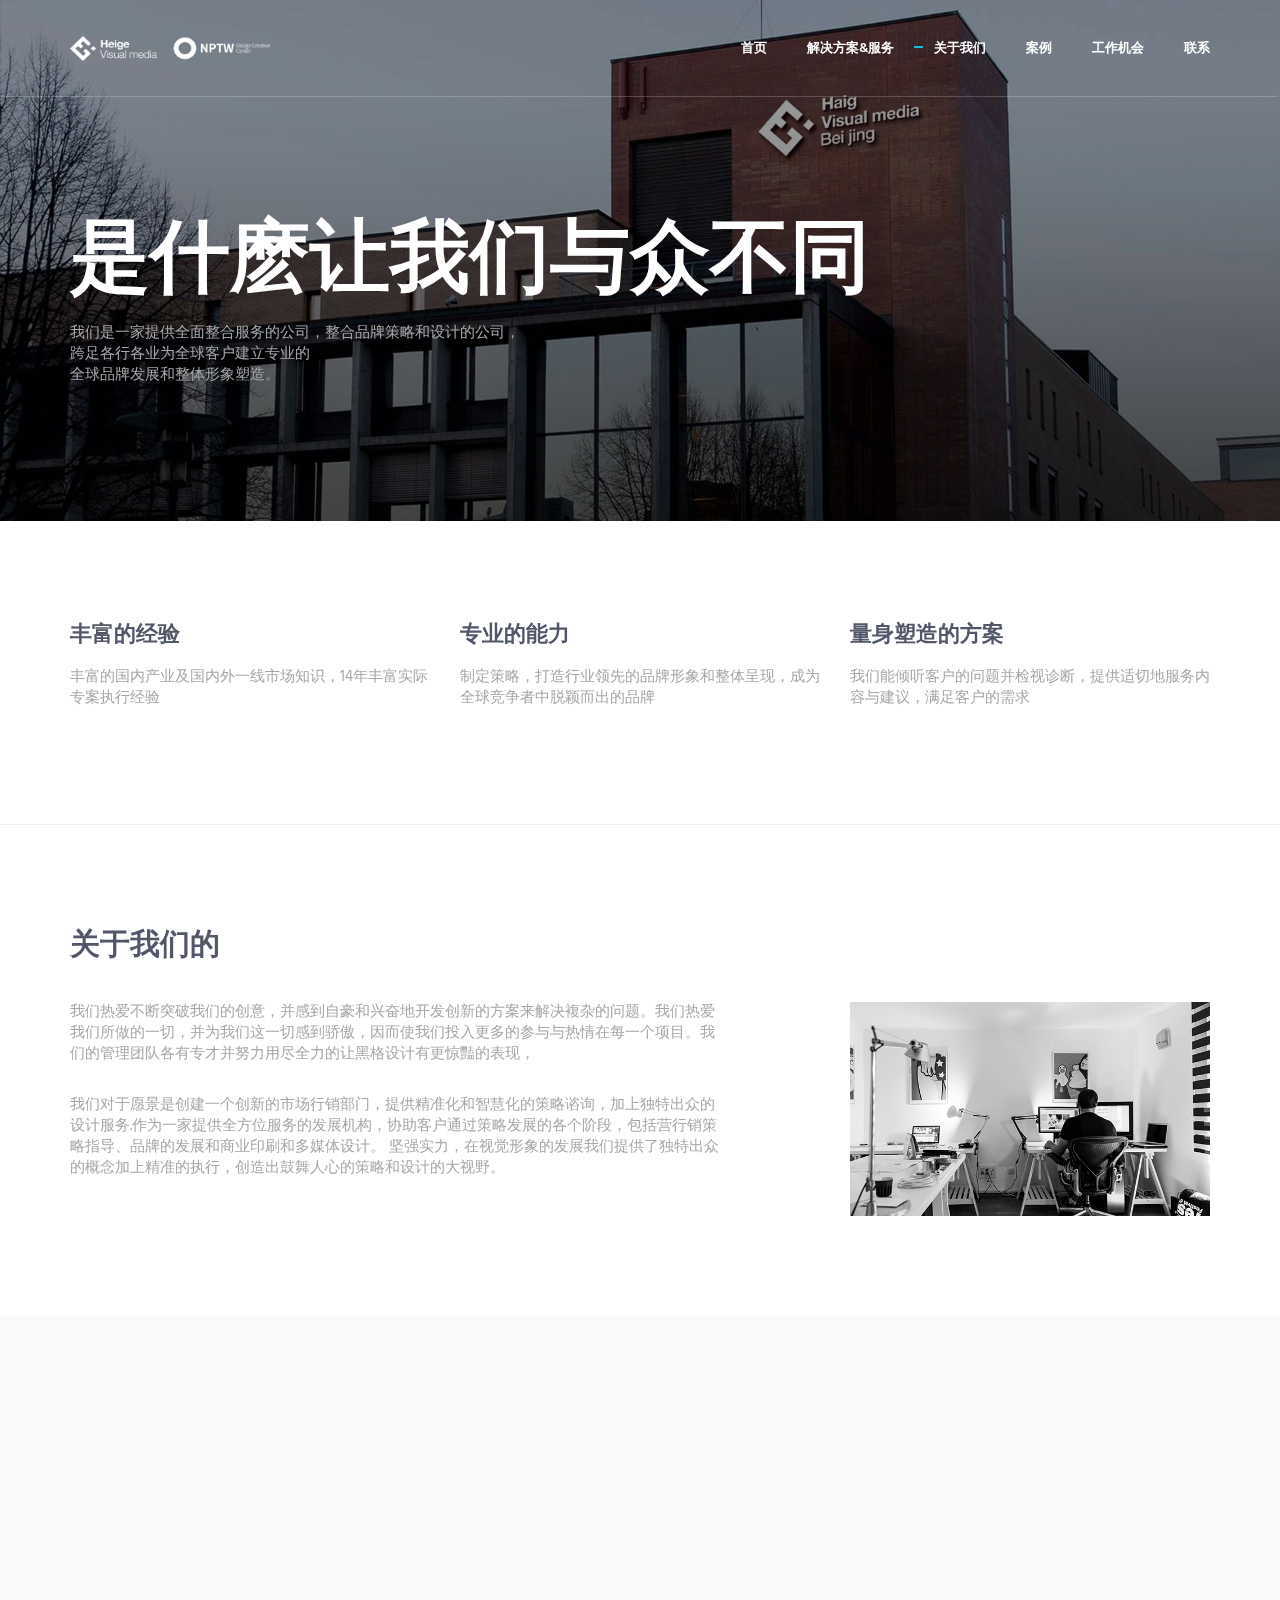
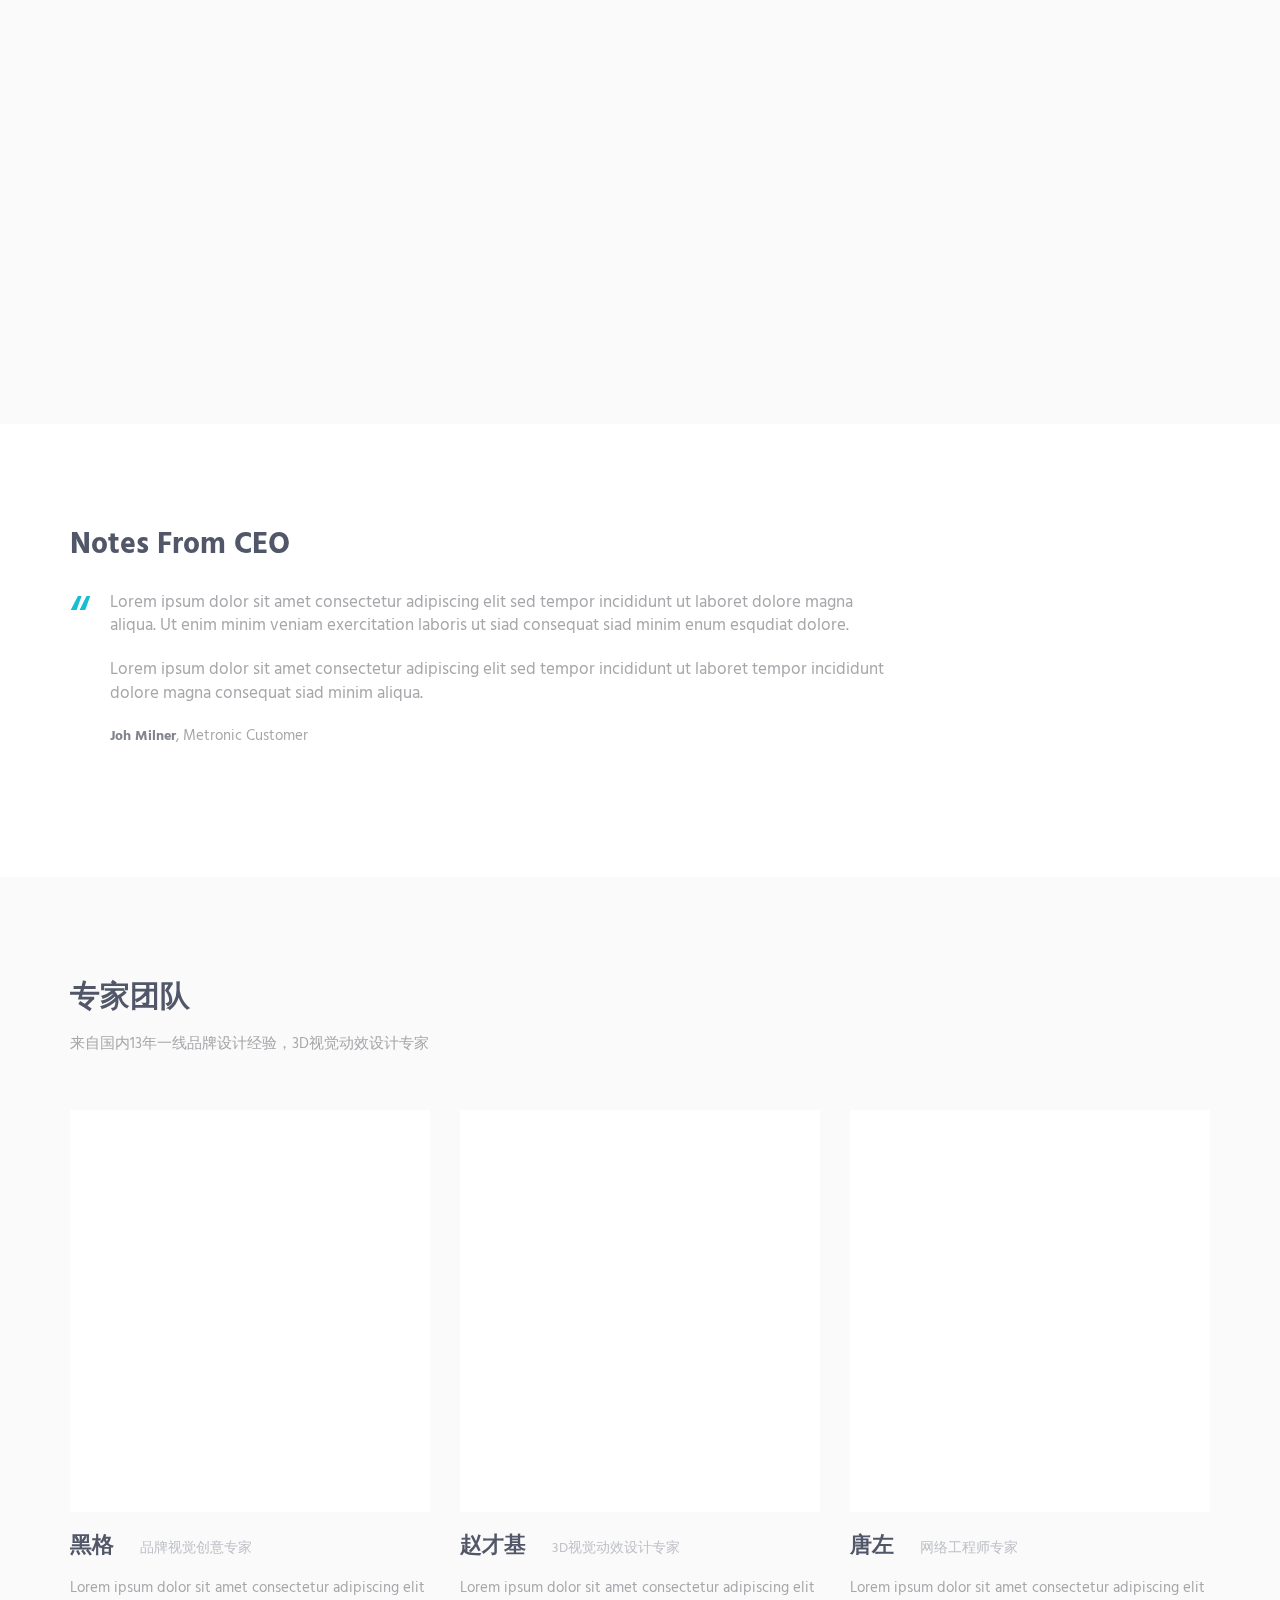
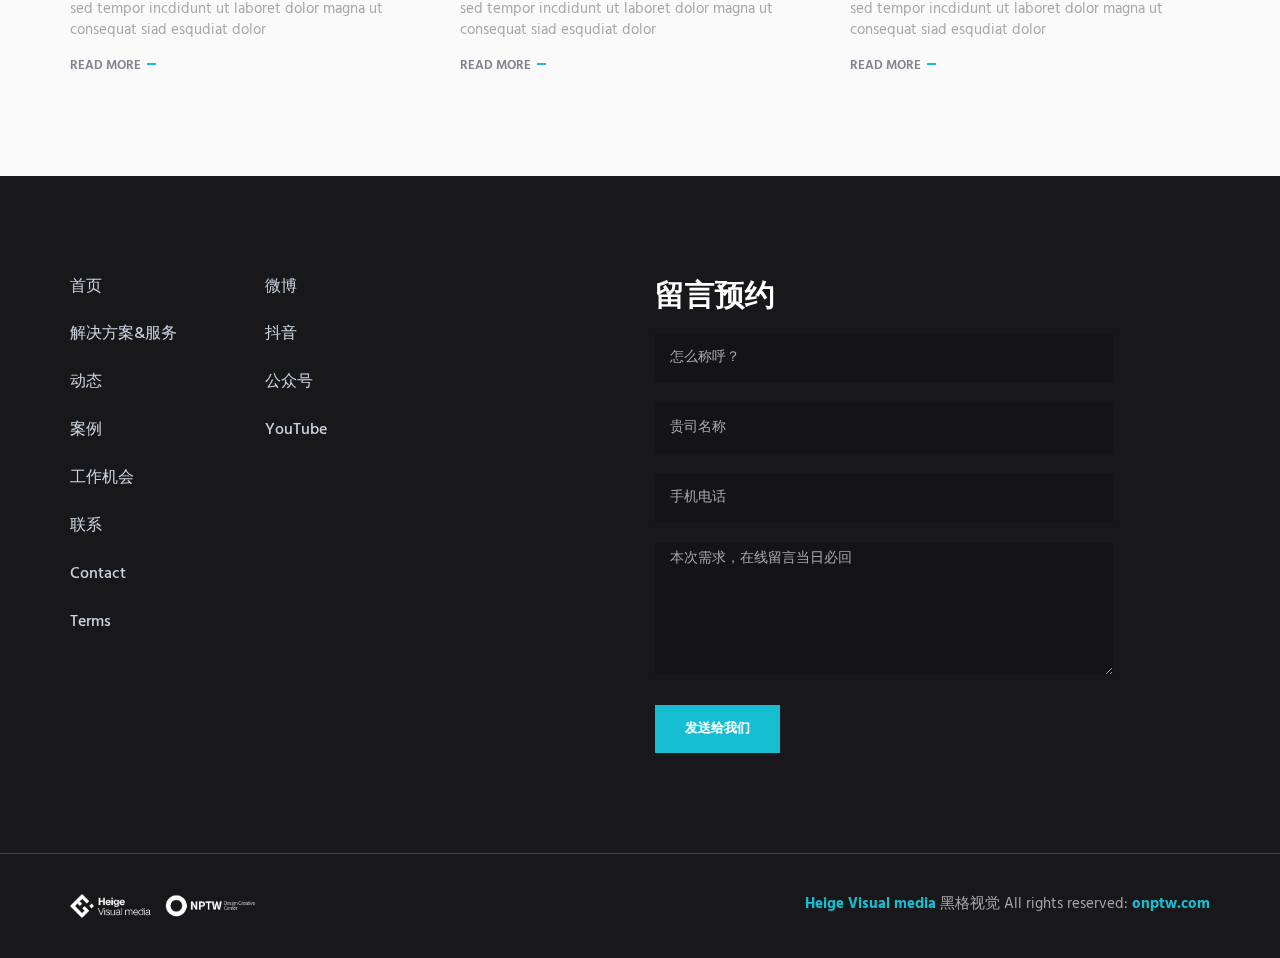
==== about.html @ 11380e12 "修改关于我们 文字 照片信息" ====
<!DOCTYPE html>
<!-- ==============================
    Project:        Metronic "Asentus" Frontend Freebie - Responsive HTML Template Based On Twitter Bootstrap 3.3.4
    Version:        1.0
    Author:         KeenThemes
    Primary use:    Corporate, Business Themes.
    Email:          support@keenthemes.com
    Follow:         http://www.twitter.com/keenthemes
    Like:           http://www.facebook.com/keenthemes
    Website:        http://www.keenthemes.com
    Premium:        Premium Metronic Admin Theme: http://themeforest.net/item/metronic-responsive-admin-dashboard-template/4021469?ref=keenthemes
================================== -->
<html lang="en" class="no-js">
    <!-- BEGIN HEAD -->
    <head>
        <meta charset="utf-8"/>
        <title>Heige 黑格品牌设计公司-专注品牌咨询-vi设计-电商设计-电商品牌设计-包装设计的品牌策划公司</title>
        <meta name="keywords" content="品牌设计,品牌战略咨询,品牌策划,营销策划,vi设计,设计公司,包装设计,ip吉祥物设计, logo设计,电商设计,空间设计">
        <meta name="description" content="长沙黑格品牌设计公司由业内知名总监合力智建,15年专注品牌策划、品牌设计、vi设计、logo设计、包装设计及品牌空间设计等品牌战略咨询的全案策划公司">
        <meta name="location" content="province=湖南;city=长沙">
        <meta name="location" content="province=北京;city=北京">
        <meta name="location" content="province=广州;city=广州">
        <meta http-equiv="X-UA-Compatible" content="IE=edge">
        <meta content="width=device-width, initial-scale=1" name="viewport"/>
        <meta content="" name="description"/>
        <meta content="" name="author"/>

        <!-- GLOBAL MANDATORY STYLES -->
        <link href="http://fonts.googleapis.com/css?family=Hind:300,400,500,600,700" rel="stylesheet" type="text/css">
        <link href="vendor/simple-line-icons/simple-line-icons.min.css" rel="stylesheet" type="text/css"/>
        <link href="vendor/bootstrap/css/bootstrap.min.css" rel="stylesheet" type="text/css"/>

        <!-- PAGE LEVEL PLUGIN STYLES -->
        <link href="css/animate.css" rel="stylesheet">
        <link href="vendor/swiper/css/swiper.min.css" rel="stylesheet" type="text/css"/>

        <!-- THEME STYLES -->
        <link href="css/layout.min.css" rel="stylesheet" type="text/css"/>

        <!-- Favicon -->
        <link rel="shortcut icon" href="favicon.ico"/>
    </head>
    <!-- END HEAD -->

    <!-- BODY -->
    <body>

        <!--========== HEADER ==========-->
        <header class="header navbar-fixed-top">
            <!-- Navbar -->
            <nav class="navbar" role="navigation">
                <div class="container">
                    <!-- Brand and toggle get grouped for better mobile display -->
                    <div class="menu-container">
                        <button type="button" class="navbar-toggle" data-toggle="collapse" data-target=".nav-collapse">
                            <span class="sr-only">Toggle navigation</span>
                            <span class="toggle-icon"></span>
                        </button>

                        <!-- Logo -->
                        <div class="logo">
                            <a class="logo-wrap" href="index.html">
                                <img class="logo-img logo-img-main" src="img/logo.png" alt="Asentus Logo">
                                <img class="logo-img logo-img-active" src="img/logo-dark.png" alt="Asentus Logo">
                            </a>
                        </div>
                        <!-- End Logo -->
                    </div>

                    <!-- Collect the nav links, forms, and other content for toggling -->
                    <div class="collapse navbar-collapse nav-collapse">
                        <div class="menu-container">
                            <ul class="navbar-nav navbar-nav-right">
                                <li class="nav-item"><a class="nav-item-child nav-item-hover" href="index.html">首页</a></li>
                                <li class="nav-item"><a class="nav-item-child nav-item-hover" href="pricing.html">解决方案&服务</a></li>
                                <li class="nav-item"><a class="nav-item-child nav-item-hover active" href="about.html">关于我们</a></li>
                                <li class="nav-item"><a class="nav-item-child nav-item-hover" href="products.html">案例</a></li>
                                <li class="nav-item"><a class="nav-item-child nav-item-hover" href="faq.html">工作机会</a></li>
                                <li class="nav-item"><a class="nav-item-child nav-item-hover" href="contact.html">联系</a></li>
                            </ul>
                        </div>
                    </div>
                    <!-- End Navbar Collapse -->
                </div>
            </nav>
            <!-- Navbar -->
        </header>
        <!--========== END HEADER ==========-->

        <!--========== PARALLAX ==========-->
        <div class="parallax-window" data-parallax="scroll" data-image-src="img/1920x1080/01.jpg">
            <div class="parallax-content container">
                <h1 class="carousel-title">是什麽让我们与众不同</h1>
                <p>我们是一家提供全面整合服务的公司，整合品牌策略和设计的公司，
                    <br/> 跨足各行各业为全球客户建立专业的
                    <br/>全球品牌发展和整体形象塑造。</p>
            </div>
        </div>
        <!--========== PARALLAX ==========-->

        <!--========== PAGE LAYOUT ==========-->
        <!-- Features -->
        <div class="section-seperator">
            <div class="content-lg container">
                <div class="row">
                    <div class="col-sm-4 sm-margin-b-50">
                        <div class="wow fadeInLeft" data-wow-duration=".3" data-wow-delay=".3s">
                            <h3>丰富的经验</h3>
                            <p>丰富的国内产业及国内外一线市场知识，14年丰富实际专案执行经验</p>

                        </div>
                    </div>
                    <div class="col-sm-4 sm-margin-b-50">
                        <div class="wow fadeInLeft" data-wow-duration=".3" data-wow-delay=".2s">
                            <h3>专业的能力</h3>
                            <p>制定策略，打造行业领先的品牌形象和整体呈现，成为全球竞争者中脱颖而出的品牌</p>

                        </div>
                    </div>
                    <div class="col-sm-4">
                        <div class="wow fadeInLeft" data-wow-duration=".3" data-wow-delay=".1s">
                            <h3>量身塑造的方案</h3>
                            <p>我们能倾听客户的问题并检视诊断，提供适切地服务内容与建议，满足客户的需求</p>

                        </div>
                    </div>
                </div>
                <!--// end row -->
            </div>
        </div>
        <!-- End Features -->

        <!-- About -->
        <div class="content-lg container">
            <div class="row margin-b-20">
                <div class="col-sm-6">
                    <h2>关于我们的</h2>
                </div>
            </div>
            <!--// end row -->

            <div class="row">
                <div class="col-sm-7 sm-margin-b-50">
                    <div class="margin-b-30">
                        <p>我们热爱不断突破我们的创意，并感到自豪和兴奋地开发创新的方案来解决複杂的问题。我们热爱我们所做的一切，并为我们这一切感到骄傲，因而使我们投入更多的参与与热情在每一个项目。我们的管理团队各有专才并努力用尽全力的让黑格设计有更惊豔的表现，    </p>
                    </div>
                    <p>我们对于愿景是创建一个创新的市场行销部门，提供精准化和智慧化的策略谘询，加上独特出众的设计服务.作为一家提供全方位服务的发展机构，协助客户通过策略发展的各个阶段，包括营行销策略指导、品牌的发展和商业印刷和多媒体设计。 坚强实力，在视觉形象的发展我们提供了独特出众的概念加上精准的执行，创造出鼓舞人心的策略和设计的大视野。</p>
                </div>
                <div class="col-sm-4 col-sm-offset-1">
                    <img class="img-responsive" src="img/640x380/01.jpg" alt="Our Office">
                </div>
            </div>
            <!--// end row -->
        </div>
        <!-- End About -->

        <!-- Service -->
        <div class="bg-color-sky-light" data-auto-height="true">
            <div class="content-lg container">
                <div class="row row-space-1 margin-b-2">
                    <div class="col-sm-4 sm-margin-b-2">
                        <div class="wow fadeInLeft" data-wow-duration=".3" data-wow-delay=".3s">
                            <div class="service" data-height="height">
                                <div class="service-element">
                                    <i class="service-icon icon-chemistry"></i>
                                </div>
                                <div class="service-info">
                                    <h3>品牌标识设计</h3>
                                    <p class="margin-b-5">常年服务国内一线互联网品牌，一线品牌帮验证价值</p>
                                </div>
                                <a href="#" class="content-wrapper-link"></a>
                            </div>
                        </div>
                    </div>
                    <div class="col-sm-4 sm-margin-b-2">
                        <div class="wow fadeInLeft" data-wow-duration=".3" data-wow-delay=".2s">
                            <div class="service" data-height="height">
                                <div class="service-element">
                                    <i class="service-icon icon-screen-tablet"></i>
                                </div>
                                <div class="service-info">
                                    <h3>品牌新视觉体系塑造</h3>
                                    <p class="margin-b-5">顶层设计思维设计专家，为企业从0到100品牌体系塑造。</p>
                                </div>
                                <a href="#" class="content-wrapper-link"></a>
                            </div>
                        </div>
                    </div>
                    <div class="col-sm-4">
                        <div class="wow fadeInLeft" data-wow-duration=".3" data-wow-delay=".1s">
                            <div class="service" data-height="height">
                                <div class="service-element">
                                    <i class="service-icon icon-badge"></i>
                                </div>
                                <div class="service-info">
                                    <h3>品牌视觉包装塑造</h3>
                                    <p class="margin-b-5">包装重新定位，差异化提升产品竞争力</p>
                                </div>
                                <a href="#" class="content-wrapper-link"></a>
                            </div>
                        </div>
                    </div>
                </div>
                <!--// end row -->

                <div class="row row-space-1">
                    <div class="col-sm-4 sm-margin-b-2">
                        <div class="wow fadeInLeft" data-wow-duration=".3" data-wow-delay=".4s">
                            <div class="service" data-height="height">
                                <div class="service-element">
                                    <i class="service-icon icon-notebook"></i>
                                </div>
                                <div class="service-info">
                                    <h3>全新媒体动态视觉设计</h3>
                                    <p class="margin-b-5">5G时代来临，新媒体动态品牌视觉设计，专家为你提供解决方案</p>
                                </div>
                                <a href="#" class="content-wrapper-link"></a>
                            </div>
                        </div>
                    </div>
                    <div class="col-sm-4 sm-margin-b-2">
                        <div class="wow fadeInLeft" data-wow-duration=".3" data-wow-delay=".5s">
                            <div class="service" data-height="height">
                                <div class="service-element">
                                    <i class="service-icon icon-speedometer"></i>
                                </div>
                                <div class="service-info">
                                    <h3>新零售视觉策划及设计</h3>
                                    <p class="margin-b-5">全新设计理念，契合产品顶层思维，塑造视觉锤新零售</p>
                                </div>
                                <a href="#" class="content-wrapper-link"></a>
                            </div>
                        </div>
                    </div>
                    <div class="col-sm-4">
                        <div class="wow fadeInLeft" data-wow-duration=".3" data-wow-delay=".6s">
                            <div class="service" data-height="height">
                                <div class="service-element">
                                    <i class="service-icon icon-badge"></i>
                                </div>
                                <div class="service-info">
                                    <h3>3D IP形象设计</h3>
                                    <p class="margin-b-5">提高品牌亲和力，增强品牌视觉锤</p>
                                </div>
                                <a href="#" class="content-wrapper-link"></a>
                            </div>
                        </div>
                    </div>
                </div>
                <!--// end row -->
            </div>
        </div>
        <!-- End Service -->

        <!-- Testimonials -->
        <div class="content-lg container">
            <div class="row">
                <div class="col-sm-9">
                    <h2>Notes From CEO</h2>

                    <!-- Swiper Testimonials -->
                    <div class="swiper-slider swiper-testimonials">
                        <!-- Swiper Wrapper -->
                        <div class="swiper-wrapper">
                            <div class="swiper-slide">
                                <blockquote class="blockquote">
                                    <div class="margin-b-20">
                                        Lorem ipsum dolor sit amet consectetur adipiscing elit sed tempor incididunt ut laboret dolore magna aliqua. Ut enim minim veniam exercitation laboris ut siad consequat siad minim enum esqudiat dolore.
                                    </div>
                                    <div class="margin-b-20">
                                        Lorem ipsum dolor sit amet consectetur adipiscing elit sed tempor incididunt ut laboret tempor incididunt dolore magna consequat siad minim aliqua.
                                    </div>
                                    <p><span class="fweight-700 color-link">Joh Milner</span>, Metronic Customer</p>
                                </blockquote>
                            </div>
                            <div class="swiper-slide">
                                <blockquote class="blockquote">
                                    <div class="margin-b-20">
                                        Duis aute irure dolor in reprehenderit in voluptate velit esse cillum dolore eu fugiat nulla pariatur. Excepteur sint occaecat cupidatat non proident, sunt in culpa qui officia deserunt mollit anim id est laborum.
                                    </div>
                                    <div class="margin-b-20">
                                        Ut enim ad minim veniam, quis nostrud exercitation ullamco laboris nisi ut aliquip ex ea commodo consequat.
                                    </div>
                                    <p><span class="fweight-700 color-link">Alex Clarson</span>, Metronic Customer</p>
                                </blockquote>
                            </div>
                        </div>
                        <!-- End Swiper Wrapper -->

                        <!-- Pagination -->
                        <div class="swiper-testimonials-pagination"></div>
                    </div>
                    <!-- End Swiper Testimonials -->
                </div>
            </div>
            <!--// end row -->
        </div>
        <!-- End Testimonials -->

        <!-- Team -->
       <div class="bg-color-sky-light">
            <div class="content-lg container">
                <div class="row margin-b-40">
                    <div class="col-sm-6">
                        <h2>专家团队</h2>
                        <p>来自国内13年一线品牌设计经验，3D视觉动效设计专家</p>
                    </div>
                </div>
                <!--// end row -->

                <div class="row">
                    <!-- Team -->
                    <div class="col-sm-4 sm-margin-b-50">
                        <div class="bg-color-white margin-b-20">
                            <div class="wow zoomIn" data-wow-duration=".3" data-wow-delay=".1s">
                                <img class="img-responsive" src="img/770x860/01.jpg" alt="Team Image">
                            </div>
                        </div>
                        <h4><a href="#">黑格</a> <span class="text-uppercase margin-l-20">品牌视觉创意专家</span></h4>
                        <p>Lorem ipsum dolor sit amet consectetur adipiscing elit sed tempor incdidunt ut laboret dolor magna ut consequat siad esqudiat dolor</p>
                        <a class="link" href="#">Read More</a>
                    </div>
                    <!-- End Team -->

                    <!-- Team -->
                    <div class="col-sm-4 sm-margin-b-50">
                        <div class="bg-color-white margin-b-20">
                            <div class="wow zoomIn" data-wow-duration=".3" data-wow-delay=".1s">
                                <img class="img-responsive" src="img/770x860/02.jpg" alt="Team Image">
                            </div>
                        </div>
                        <h4><a href="#">赵才基</a> <span class="text-uppercase margin-l-20">3D视觉动效设计专家</span></h4>
                        <p>Lorem ipsum dolor sit amet consectetur adipiscing elit sed tempor incdidunt ut laboret dolor magna ut consequat siad esqudiat dolor</p>
                        <a class="link" href="#">Read More</a>
                    </div>
                    <!-- End Team -->

                    <!-- Team -->
                    <div class="col-sm-4 sm-margin-b-50">
                        <div class="bg-color-white margin-b-20">
                            <div class="wow zoomIn" data-wow-duration=".3" data-wow-delay=".1s">
                                <img class="img-responsive" src="img/770x860/03.jpg" alt="Team Image">
                            </div>
                        </div>
                        <h4><a href="#">唐左</a> <span class="text-uppercase margin-l-20">网络工程师专家</span></h4>
                        <p>Lorem ipsum dolor sit amet consectetur adipiscing elit sed tempor incdidunt ut laboret dolor magna ut consequat siad esqudiat dolor</p>
                        <a class="link" href="#">Read More</a>
                    </div>
                    <!-- End Team -->
                </div>
                <!--// end row -->
            </div>
        </div>
        <!-- End Team -->
        <!--========== END PAGE LAYOUT ==========-->

        <!--========== FOOTER ==========-->
        <footer class="footer">
            <!-- Links -->
            <div class="footer-seperator">
                <div class="content-lg container">
                    <div class="row">
                        <div class="col-sm-2 sm-margin-b-50">
                            <!-- List -->
                            <ul class="list-unstyled footer-list">
                                <li class="footer-list-item"><a class="footer-list-link" href="#">首页</a></li>
                                <li class="footer-list-item"><a class="footer-list-link" href="#">解决方案&服务</a></li>
                                <li class="footer-list-item"><a class="footer-list-link" href="#">动态</a></li>
                                <li class="footer-list-item"><a class="footer-list-link" href="#">案例</a></li>
                                <li class="footer-list-item"><a class="footer-list-link" href="#">工作机会</a></li>
                                <li class="footer-list-item"><a class="footer-list-link" href="#">联系</a></li>
                                <li class="footer-list-item"><a class="footer-list-link" href="#">Contact</a></li>
                                <li class="footer-list-item"><a class="footer-list-link" href="#">Terms</a></li>
                            </ul>
                            <!-- End List -->
                        </div>
                        <div class="col-sm-4 sm-margin-b-30">
                            <!-- List -->
                            <ul class="list-unstyled footer-list">
                                <li class="footer-list-item"><a class="footer-list-link" href="#">微博</a></li>
                                <li class="footer-list-item"><a class="footer-list-link" href="#">抖音</a></li>
                                <li class="footer-list-item"><a class="footer-list-link" href="#">公众号</a></li>
                                <li class="footer-list-item"><a class="footer-list-link" href="#">YouTube</a></li>
                            </ul>
                            <!-- End List -->
                        </div>
                        <div class="col-sm-5 sm-margin-b-30">
                            <h2 class="color-white">留言预约</h2>
                            <input type="text" class="form-control footer-input margin-b-20" placeholder="怎么称呼？" required>
                            <input type="email" class="form-control footer-input margin-b-20" placeholder="贵司名称" required>
                            <input type="text" class="form-control footer-input margin-b-20" placeholder="手机电话" required>
                            <textarea class="form-control footer-input margin-b-30" rows="6" placeholder="本次需求，在线留言当日必回" required></textarea>
                            <button type="submit" class="btn-theme btn-theme-sm btn-base-bg text-uppercase">发送给我们</button>
                        </div>
                    </div>
                    <!--// end row -->
                </div>
            </div>
            <!-- End Links -->

            <!-- Copyright -->
            <div class="content container">
                <div class="row">
                    <div class="col-xs-6">
                        <img class="footer-logo" src="img/logo.png" alt="Asentus Logo">
                    </div>
                    <div class="col-xs-6 text-right">
                        <p class="margin-b-0"><a class="color-base fweight-700" href="http://www.onptw.com">Heige Visual media</a> 黑格视觉 All rights reserved: <a class="color-base fweight-700" href="http://www.onptw.com/"><onptw></onptw>onptw.com</a></p>
                    </div>
                </div>
                <!--// end row -->
            </div>
            <!-- End Copyright -->
        </footer>
        <!--========== END FOOTER ==========-->

        <!-- Back To Top -->
        <a href="javascript:void(0);" class="js-back-to-top back-to-top">Top</a>

        <!-- JAVASCRIPTS(Load javascripts at bottom, this will reduce page load time) -->
        <!-- CORE PLUGINS -->
        <script src="vendor/jquery.min.js" type="text/javascript"></script>
        <script src="vendor/jquery-migrate.min.js" type="text/javascript"></script>
        <script src="vendor/bootstrap/js/bootstrap.min.js" type="text/javascript"></script>

        <!-- PAGE LEVEL PLUGINS -->
        <script src="vendor/jquery.easing.js" type="text/javascript"></script>
        <script src="vendor/jquery.back-to-top.js" type="text/javascript"></script>
        <script src="vendor/jquery.smooth-scroll.js" type="text/javascript"></script>
        <script src="vendor/jquery.wow.min.js" type="text/javascript"></script>
        <script src="vendor/jquery.parallax.min.js" type="text/javascript"></script>
        <script src="vendor/swiper/js/swiper.jquery.min.js" type="text/javascript"></script>

        <!-- PAGE LEVEL SCRIPTS -->
        <script src="js/layout.min.js" type="text/javascript"></script>
        <script src="js/components/swiper.min.js" type="text/javascript"></script>
        <script src="js/components/wow.min.js" type="text/javascript"></script>

    </body>
    <!-- END BODY -->

    <!--测试 代码修改后上传服务器-->
    <!--测试 zhuling修改代码上传-->
</html>
---- css/layout.min.css ----
@charset "UTF-8";
.blockquote,
.btn-theme,
p {
  line-height: 1.4;
}
.btn-theme.active.focus,
.btn-theme.active:focus,
.btn-theme.focus,
.btn-theme:active.focus,
.btn-theme:active:focus,
.btn-theme:focus,
:active,
:focus,
a,
a:active,
a:focus,
a:hover {
  outline: 0;
}
.btn-theme:hover,
.service .service-element,
.service .service-info,
.service:hover .service-element,
.service:hover .service-info {
  transition-duration: 0.3s;
  transition-property: all;
  transition-timing-function: cubic-bezier(0.7, 1, 0.7, 1);
}
.blockquote,
.header .nav-item-child,
.link,
a,
body,
em,
h1,
h2,
h3,
h4,
h5,
h6,
li,
li a,
p,
span {
  font-family: Hind, sans-serif;
}
.back-to-top:focus,
.back-to-top:hover,
.btn-theme.focus,
.btn-theme:focus,
.btn-theme:hover,
.content-wrapper-link,
.header .logo-wrap:focus,
.header .logo-wrap:hover,
a:active,
a:focus,
a:hover,
h1 > a:focus,
h2 > a:focus,
h3 > a:focus,
h4 > a:focus,
h5 > a:focus,
h6 > a:focus {
  text-decoration: none;
}
.back-to-top,
.carousel-title,
.header .nav-item-child,
.link {
  text-transform: uppercase;
}
.container-full-width:after,
.masonry-grid:after {
  clear: both;
}
html {
  overflow-x: hidden;
}
body,
html,
html a {
  -webkit-font-smoothing: antialiased;
}
p {
  font-size: 15px;
  font-weight: 400;
  color: #a6a7aa;
  margin-bottom: 15px;
}
em,
li,
li a {
  font-size: 16px;
  font-weight: 500;
  color: #515769;
}
a {
  color: #81848f;
}
a:active,
a:focus,
a:hover {
  color: #999caa;
}
.link {
  position: relative;
  font-size: 13px;
  font-weight: 600;
}
.link:after {
  position: absolute;
  top: 8px;
  right: -15px;
  width: 9px;
  height: 2px;
  background: #17bed2;
  content: " ";
}
span {
  font-size: 14px;
  font-weight: 400;
  color: #bfc1c7;
}
h1,
h2,
h3,
h4,
h5,
h6 {
  font-weight: 700;
  color: #515769;
  line-height: 1.4;
  margin: 0 0 15px;
}
h1 > a,
h2 > a,
h3 > a,
h4 > a,
h5 > a,
h6 > a {
  color: #515769;
}
h1 > a:hover,
h2 > a:hover,
h3 > a:hover,
h4 > a:hover,
h5 > a:hover,
h6 > a:hover {
  color: #999caa;
  text-decoration: none;
}
h1 {
  font-size: 40px;
}
h2 {
  font-size: 30px;
}
h3,
h4 {
  font-size: 22px;
}
::selection {
  color: #fff;
  background: #17bed2;
  text-shadow: none;
}
::-webkit-selection {
  color: #fff;
  background: #17bed2;
  text-shadow: none;
}
::-moz-selection {
  color: #fff;
  background: #17bed2;
  text-shadow: none;
}
.section-seperator {
  border-bottom: 1px solid #edf0f2;
}
.content-wrapper-link {
  position: absolute;
  top: 0;
  left: 0;
  right: 0;
  bottom: 0;
  display: block;
  z-index: 3;
}
.blockquote {
  position: relative;
  font-size: 17px;
  font-weight: 400;
  color: #a6a7aa;
  border-left: none;
  margin-left: 20px;
}
.blockquote:before {
  position: absolute;
  top: 0;
  left: -20px;
  font-size: 60px;
  display: inline-block;
  color: #17bed2;
  content: "“";
}
.btn-theme {
  position: relative;
  display: inline-block;
  text-align: center;
  background-image: none;
  border-style: solid;
  white-space: nowrap;
  vertical-align: middle;
  -ms-touch-action: manipulation;
  touch-action: manipulation;
  cursor: pointer;
  -webkit-user-select: none;
  -moz-user-select: none;
  -ms-user-select: none;
  user-select: none;
}
.btn-theme.active,
.btn-theme:active {
  background-image: none;
  outline: 0;
}
.btn-theme.disabled,
.btn-theme[disabled],
fieldset[disabled] .btn-theme {
  cursor: not-allowed;
  box-shadow: none;
  opacity: 0.65;
  pointer-events: none;
}
.btn-white-brd {
  color: #fff;
  background: 0 0;
  border-color: rgba(255, 255, 255, 0.3);
  border-width: 1px;
}
.btn-white-brd.focus,
.btn-white-brd:focus,
.btn-white-brd:hover {
  color: #515769;
  background: #fff;
  border-color: transparent;
}
.btn-default-bg {
  color: #515769;
  background: #f3f4f5;
  border-color: transparent;
  border-width: 0;
}
.btn-base-bg,
.btn-default-bg.focus,
.btn-default-bg:focus,
.btn-default-bg:hover {
  background: #17bed2;
  color: #fff;
  border-color: transparent;
}
.btn-base-bg {
  border-width: 0;
}
.btn-base-bg.focus,
.btn-base-bg:focus,
.btn-base-bg:hover {
  color: #fff;
  background: #63cbd7;
  border-color: transparent;
}
.footer .footer-seperator,
.header .navbar {
  border-bottom: 1px solid rgba(255, 255, 255, 0.2);
}
.btn-theme-sm {
  font-size: 13px;
  font-weight: 600;
  padding: 15px 30px;
}
.pricing {
  padding: 70px 45px;
  background: #fff;
  margin-top: 50px;
}
@media (max-width: 768px) {
  .pricing {
    margin-top: 0;
  }
}
.pricing.pricing-active {
  padding-top: 110px;
  padding-bottom: 110px;
  margin-top: 10px;
}
@media (max-width: 768px) {
  .pricing.pricing-active {
    margin-top: 0;
  }
}
.pricing .pricing-icon {
  display: block;
  font-size: 30px;
  color: #999caa;
  margin-bottom: 30px;
}
.pricing .pricing-list-item {
  position: relative;
  font-size: 13px;
  color: #81848f;
  padding-left: 20px;
  margin-bottom: 10px;
}
.pricing .pricing-list-item:before {
  position: absolute;
  top: 7px;
  left: 0;
  width: 9px;
  height: 2px;
  background: #17bed2;
  content: " ";
  margin-right: 10px;
}
@media (max-width: 991px) {
  .promo-section .promo-section-col {
    padding-top: 100px;
    padding-bottom: 100px;
  }
}
@media (min-width: 992px) {
  .promo-section {
    position: relative;
    height: 400px;
  }
  .promo-section .promo-section-col {
    width: 45%;
  }
  .promo-section .promo-section-img-left {
    position: absolute;
    top: 0;
    right: 50%;
  }
  .promo-section .promo-section-img-right {
    position: absolute;
    top: 0;
    left: 50%;
  }
  .promo-section .ver-center {
    display: table;
    height: 400px;
  }
  .promo-section .ver-center-aligned {
    display: table-cell;
    vertical-align: middle;
  }
}
.service {
  background: #fff;
  padding: 50px;
}
.service .service-element,
.service .service-info {
  -webkit-transform: translate3d(0, 0, 0);
  -moz-transform: translate3d(0, 0, 0);
  transform: translate3d(0, 0, 0);
}
.service .service-icon {
  display: block;
  font-size: 30px;
  color: #999caa;
  margin-bottom: 30px;
}
.header .logo-img,
.header .logo-img-main,
.header .logo-wrap {
  display: inline-block;
}
.service:hover .service-element {
  opacity: 0;
  -webkit-transform: translate3d(0, -100%, 0);
  -moz-transform: translate3d(0, -100%, 0);
  transform: translate3d(0, -100%, 0);
}
.service:hover .service-info {
  -webkit-transform: translate3d(0, -30%, 0);
  -moz-transform: translate3d(0, -30%, 0);
  transform: translate3d(0, -30%, 0);
}
.work,
.work .work-overlay {
  position: relative;
}
.work .work-content,
.work .work-overlay:before {
  position: absolute;
  transition-property: all;
  transition-timing-function: cubic-bezier(0.7, 1, 0.7, 1);
  transition-duration: 0.3s;
  left: 0;
}
.work .work-overlay:before {
  top: 0;
  width: 100%;
  height: 100%;
  background: 0 0;
  content: " ";
}
.work .work-content {
  bottom: 0;
  opacity: 0;
  padding: 25px;
  -webkit-transform: translate3d(0, 20px, 0);
  -moz-transform: translate3d(0, 20px, 0);
  transform: translate3d(0, 20px, 0);
}
.work:hover .work-overlay:before {
  background: rgba(0, 0, 0, 0.5);
  transition-duration: 0.3s;
  transition-property: all;
  transition-timing-function: cubic-bezier(0.7, 1, 0.7, 1);
}
.work:hover .work-content {
  opacity: 1;
  -webkit-transform: translate3d(0, 0, 0);
  -moz-transform: translate3d(0, 0, 0);
  transform: translate3d(0, 0, 0);
  transition-duration: 0.3s;
  transition-property: all;
  transition-timing-function: cubic-bezier(0.7, 1, 0.7, 1);
}
.footer {
  background: url(../img/1920x1080/03.jpg) center center no-repeat;
  background-size: cover;
}
.footer .footer-list {
  margin-bottom: 0;
}
.footer .footer-list-item {
  color: #cbd3e1;
  margin-bottom: 25px;
}
.footer .footer-list-link {
  color: #cbd3e1;
}
.footer .footer-list-link:hover {
  color: #fff;
}
.footer .footer-input {
  background: rgba(0, 0, 0, 0.15);
}
.footer .footer-logo {
  width: 185px;
  height: auto;
}
.navbar-fixed-top .navbar-collapse {
  max-height: 100%;
}
.header .navbar {
  margin-bottom: 0;
  transition-duration: 0.3s;
  transition-property: all;
  transition-timing-function: cubic-bezier(0.7, 1, 0.7, 1);
}
.header .navbar-toggle {
  width: 25px;
  height: 25px;
  border: none;
  padding: 0;
  margin: 35px 0;
}
.header .navbar-toggle .toggle-icon {
  position: relative;
  width: 21px;
  height: 1px;
  display: inline-block;
  background: #515769;
  transition-duration: 0.3s;
  transition-property: all;
  transition-timing-function: cubic-bezier(0.7, 1, 0.7, 1);
}
.header .navbar-toggle .toggle-icon:after,
.header .navbar-toggle .toggle-icon:before {
  position: absolute;
  left: 0;
  background: #515769;
  content: " ";
}
.header .navbar-toggle .toggle-icon:before {
  width: 10px;
  height: 1px;
  bottom: 10px;
  -webkit-transform: rotate(0);
  -moz-transform: rotate(0);
  transform: rotate(0);
  transition-duration: 0.3s;
  transition-property: all;
  transition-timing-function: cubic-bezier(0.7, 1, 0.7, 1);
}
.header .navbar-toggle .toggle-icon:after {
  width: 16px;
  height: 1px;
  top: -5px;
  -webkit-transform: rotate(0);
  -moz-transform: rotate(0);
  transform: rotate(0);
  transition-duration: 0.3s;
  transition-property: all;
  transition-timing-function: cubic-bezier(0.7, 1, 0.7, 1);
}
.header .navbar-toggle:hover .toggle-icon {
  background: #17bed2;
  transition-duration: 0.3s;
  transition-property: all;
  transition-timing-function: cubic-bezier(0.7, 1, 0.7, 1);
}
.header .navbar-toggle:hover .toggle-icon:after,
.header .navbar-toggle:hover .toggle-icon:before {
  width: 21px;
  height: 1px;
  background: #17bed2;
  transition-duration: 0.3s;
  transition-property: all;
  transition-timing-function: cubic-bezier(0.7, 1, 0.7, 1);
}
.header .logo-img-active,
.header .logo-img-main,
.header .nav-item .nav-item-hover.active:after,
.header .nav-item:hover .nav-item-hover:after {
  transition-duration: 0.4s;
  transition-property: all;
  transition-timing-function: cubic-bezier(0.7, 1, 0.7, 1);
}
.header .navbar-toggle:hover .toggle-icon.is-clicked {
  background: rgba(81, 87, 105, 0);
}
.header .logo {
  width: 100px;
  height: 100px;
  float: left;
  max-height: 95px;
  line-height: 65px;
}
.header .logo-wrap {
  padding: 15px 0;
}
.header .logo-img {
  width: 200px;
  height: auto;
  max-height: 100%;
  vertical-align: middle;
}
.header .logo-img-active {
  display: none;
}
.header .nav-item,
.header .nav-item-child {
  display: block;
  position: relative;
}
.header .navbar-nav {
  padding-left: 0;
  margin-bottom: 0;
  list-style: none;
}
.header .nav-item:last-child .nav-item-child {
  padding-right: 0;
}
.header .nav-item .nav-item-hover.active:after,
.header .nav-item:hover .nav-item-hover:after {
  opacity: 1;
}
.header .nav-item-child {
  font-size: 13px;
  font-weight: 600;
  color: #fff;
  line-height: 55px;
  padding: 20px;
  transition-duration: 0.3s;
  transition-property: all;
  transition-timing-function: cubic-bezier(0.7, 1, 0.7, 1);
}
.header .nav-item-hover {
  position: relative;
}
.header .nav-item-hover:after {
  position: absolute;
  top: 45px;
  left: 0;
  width: 9px;
  height: 2px;
  background: #17bed2;
  opacity: 0;
  content: " ";
  transition-duration: 0.4s;
  transition-property: all;
  transition-timing-function: cubic-bezier(0.7, 1, 0.7, 1);
}
@media (max-width: 991px) {
  .header {
    background: #fff;
  }
  .header .navbar-toggle {
    display: block;
  }
  .header .navbar-collapse.collapse {
    display: none !important;
  }
  .header .navbar-collapse.collapse.in {
    display: block !important;
  }
  .header .nav-collapse {
    padding-left: 0;
    padding-right: 0;
  }
  .header .navbar-nav {
    margin: 0;
    float: none;
  }
  .header .navbar-nav .nav-item {
    float: none;
  }
  .header .menu-container:after,
  .header .menu-container:before {
    content: " ";
    display: table;
  }
  .header .menu-container:after {
    clear: both;
  }
  .header .logo .logo-img-main {
    display: none;
  }
  .header .logo .logo-img-active {
    display: inline-block;
  }
  .header .nav-item-child {
    color: #515769;
    line-height: 1.4;
    padding: 12px 12px 12px 15px;
  }
  .header .nav-item-hover:after {
    position: absolute;
    top: 19px;
  }
}
@media (max-width: 767px) {
  .header .menu-container {
    padding-left: 15px;
    padding-right: 15px;
    margin-left: 0;
    margin-right: 0;
  }
  .header .navbar > .container,
  .header .navbar > .container > .nav-collapse {
    padding-left: 0;
    padding-right: 0;
    margin-left: 0;
    margin-right: 0;
  }
  .header .navbar > .container {
    width: auto;
  }
}
@media (min-width: 992px) {
  .header .navbar-nav-right {
    float: right;
  }
  .page-on-scroll .header .navbar {
    background: #fff;
    border-bottom-color: #f0f0f0;
    transition-duration: 0.3s;
    transition-property: all;
    transition-timing-function: cubic-bezier(0.7, 1, 0.7, 1);
  }
  .page-on-scroll .header .logo-img-active,
  .page-on-scroll .header .logo-img-main {
    transition-duration: 0.4s;
    transition-property: all;
    transition-timing-function: cubic-bezier(0.7, 1, 0.7, 1);
  }
  .page-on-scroll .header .logo-img-main {
    display: none;
  }
  .page-on-scroll .header .logo-img-active {
    display: inline-block;
  }
  .page-on-scroll .header .nav-item-child {
    color: #515769;
    transition-duration: 0.3s;
    transition-property: all;
    transition-timing-function: cubic-bezier(0.7, 1, 0.7, 1);
  }
}
.contact-list > li {
  font-size: 13px;
  color: #81848f;
  margin-bottom: 10px;
}
.back-to-top,
.back-to-top:hover {
  color: #fff;
  transition-property: all;
  transition-timing-function: cubic-bezier(0.7, 1, 0.7, 1);
  transition-duration: 0.3s;
}
.back-to-top {
  position: fixed;
  right: 10px;
  bottom: 10px;
  display: inline-block;
  z-index: 9;
  width: 40px;
  height: 40px;
  font-size: 11px;
  font-weight: 400;
  text-align: center;
  line-height: 3;
  letter-spacing: 1px;
  background: #515769;
  border-radius: 3px;
  visibility: hidden;
  opacity: 0;
  padding: 5px;
  -webkit-transform: translate3d(0, 50px, 0);
  -moz-transform: translate3d(0, 50px, 0);
  transform: translate3d(0, 50px, 0);
}
.back-to-top.back-to-top-is-visible {
  visibility: visible;
  opacity: 0.6;
  -webkit-transform: translate3d(0, 0, 0);
  -moz-transform: translate3d(0, 0, 0);
  transform: translate3d(0, 0, 0);
  transition-duration: 0.3s;
  transition-property: all;
  transition-timing-function: cubic-bezier(0.7, 1, 0.7, 1);
}
.back-to-top.back-to-top-is-visible:hover {
  opacity: 1;
  transition-duration: 0.3s;
  transition-property: all;
  transition-timing-function: cubic-bezier(0.7, 1, 0.7, 1);
}
.back-to-top.back-to-top-fade-out {
  opacity: 0.4;
}
.back-to-top.back-to-top-fade-out:hover {
  opacity: 1;
  transition-duration: 0.3s;
  transition-property: all;
  transition-timing-function: cubic-bezier(0.7, 1, 0.7, 1);
}
.swiper-clients-img,
.swiper-clients-img:hover {
  transition-duration: 0.2s;
  transition-property: all;
  transition-timing-function: cubic-bezier(0.7, 1, 0.7, 1);
}
.form-control {
  height: 50px;
  font-size: 14px;
  font-weight: 400;
  color: #a6a7aa;
  background: #fafafa;
  border: none;
  box-shadow: none;
  border-radius: 0;
  padding-left: 15px;
}
.form-control::-moz-placeholder {
  color: #a6a7aa;
}
.form-control:-ms-input-placeholder {
  color: #a6a7aa;
}
.form-control::-webkit-input-placeholder {
  color: #a6a7aa;
}
.form-control:focus {
  color: #515769;
  box-shadow: none;
}
.form-control:focus::-moz-placeholder {
  color: #515769;
}
.form-control:focus:-ms-input-placeholder {
  color: #515769;
}
.form-control:focus::-webkit-input-placeholder {
  color: #515769;
}
.full-screen {
  background-size: cover;
  background-position: center;
  background-repeat: no-repeat;
}
.carousel-indicators {
  left: auto;
  width: auto;
  padding-left: 0;
  margin-left: 0;
}
.carousel-centered {
  position: absolute;
  top: 50%;
  -webkit-transform: translate3d(0, -50%, 0);
  -moz-transform: translate3d(0, -50%, 0);
  transform: translate3d(0, -50%, 0);
}
.carousel-title {
  font-size: 80px;
  font-weight: 700;
  color: #fff;
  line-height: 1.1;
}
@media (max-width: 768px) {
  .carousel-title {
    font-size: 60px;
  }
}
.gm-style > div:first-child > div + div > div:last-child > div > div:first-child > div,
.gm-style > div:first-child > div + div > div:last-child > div > div:first-child > div > div > div {
  background-color: #fff !important;
  box-shadow: none !important;
}
.gm-style > div:first-child > div + div > div:last-child > div > div:first-child > div:first-child,
.gm-style > div:first-child > div + div > div:last-child > div > div:last-child > img {
  display: none;
}
.gm-style > div:first-child > div + div > div:last-child > div > div:last-child {
  overflow: inherit !important;
}
.overflow-h,
.swiper-slider {
  overflow: hidden;
}
.gm-style > div:first-child > div + div > div:last-child > div > div:last-child:after {
  position: absolute;
  top: 0;
  right: 0;
  font-size: 15px;
  font-family: Simple-Line-Icons;
  color: #515769;
  content: "\e082";
}
.gm-style-iw {
  top: 22px !important;
  left: 22px !important;
}
.masonry-grid {
  position: relative;
  margin: 0 -2px;
}
.masonry-grid:after,
.masonry-grid:before {
  content: " ";
  display: table;
}
.masonry-grid .masonry-grid-item {
  display: block;
  float: left;
  vertical-align: top;
  padding: 0 2px;
  margin-bottom: 4px;
}
.masonry-grid .masonry-grid-item.col-12 {
  width: 100%;
}
.masonry-grid .masonry-grid-item.col-11 {
  width: 91.66666667%;
}
.masonry-grid .masonry-grid-item.col-10 {
  width: 83.33333333%;
}
.masonry-grid .masonry-grid-item.col-9 {
  width: 75%;
}
.masonry-grid .masonry-grid-item.col-8 {
  width: 66.66666667%;
}
.masonry-grid .masonry-grid-item.col-7 {
  width: 58.33333333%;
}
.masonry-grid .masonry-grid-item.col-6 {
  width: 50%;
}
.masonry-grid .masonry-grid-item.col-5 {
  width: 41.66666667%;
}
.masonry-grid .masonry-grid-item.col-4 {
  width: 33.33333333%;
}
.masonry-grid .masonry-grid-item.col-3 {
  width: 25%;
}
.masonry-grid .masonry-grid-item.col-2 {
  width: 16.66666667%;
}
.masonry-grid .masonry-grid-item.col-1 {
  width: 8.33333333%;
}
@media (max-width: 768px) {
  .masonry-grid .masonry-grid-item,
  .masonry-grid .masonry-grid-item.col-1,
  .masonry-grid .masonry-grid-item.col-10,
  .masonry-grid .masonry-grid-item.col-11,
  .masonry-grid .masonry-grid-item.col-12,
  .masonry-grid .masonry-grid-item.col-2,
  .masonry-grid .masonry-grid-item.col-3,
  .masonry-grid .masonry-grid-item.col-4,
  .masonry-grid .masonry-grid-item.col-5,
  .masonry-grid .masonry-grid-item.col-6,
  .masonry-grid .masonry-grid-item.col-7,
  .masonry-grid .masonry-grid-item.col-8,
  .masonry-grid .masonry-grid-item.col-9 {
    width: 50%;
  }
}
@media (max-width: 600px) {
  .masonry-grid .masonry-grid-item,
  .masonry-grid .masonry-grid-item.col-1,
  .masonry-grid .masonry-grid-item.col-10,
  .masonry-grid .masonry-grid-item.col-11,
  .masonry-grid .masonry-grid-item.col-12,
  .masonry-grid .masonry-grid-item.col-2,
  .masonry-grid .masonry-grid-item.col-3,
  .masonry-grid .masonry-grid-item.col-4,
  .masonry-grid .masonry-grid-item.col-5,
  .masonry-grid .masonry-grid-item.col-6,
  .masonry-grid .masonry-grid-item.col-7,
  .masonry-grid .masonry-grid-item.col-8,
  .masonry-grid .masonry-grid-item.col-9 {
    width: 100%;
  }
}
.swiper-slider {
  position: relative;
  width: 100%;
  height: 100%;
}
.swiper-clients-img {
  display: block;
  width: 190px;
  height: auto;
  margin: 0 auto;
  opacity: 1;
  cursor: pointer;
}
.swiper-clients-img:hover {
  opacity: 0.8;
}
.color-base {
  color: #17bed2;
}
.color-white {
  color: #fff;
}
.color-heading {
  color: #515769;
}
.color-subtitle {
  color: #a6a7aa;
}
.color-link {
  color: #81848f;
}
.color-link-hover {
  color: #999caa;
}
.color-sky-light {
  color: #fafafa;
}
.bg-color-base {
  background: #17bed2;
}
.bg-color-white {
  background: #fff;
}
.bg-color-heading {
  background: #515769;
}
.bg-color-subtitle {
  background: #a6a7aa;
}
.bg-color-link {
  background: #81848f;
}
.bg-color-link-hover {
  background: #999caa;
}
.bg-color-sky-light {
  background: #fafafa;
}
.row-space-1 {
  margin-right: -1px;
  margin-left: -1px;
}
.row-space-1 > [class*="col-"] {
  padding-left: 1px;
  padding-right: 1px;
}
.content {
  padding-top: 40px;
  padding-bottom: 40px;
}
.content-sm {
  padding-top: 60px;
  padding-bottom: 60px;
}
.content-md {
  padding-top: 80px;
  padding-bottom: 80px;
}
.content-lg {
  padding-top: 100px;
  padding-bottom: 100px;
}
.parallax-content {
  padding-top: 220px;
  padding-bottom: 120px;
}
.full-width {
  width: 100%;
  height: auto;
}
.container-full-width {
  width: 100%;
}
.container-full-width:after,
.container-full-width:before {
  content: " ";
  display: table;
}
.fweight-300 {
  font-weight: 300 !important;
}
.fweight-400 {
  font-weight: 400 !important;
}
.fweight-500 {
  font-weight: 500 !important;
}
.fweight-600 {
  font-weight: 600 !important;
}
.fweight-700 {
  font-weight: 700 !important;
}
.margin-l-0 {
  margin-left: 0 !important;
}
.margin-l-5 {
  margin-left: 5px !important;
}
.margin-l-10 {
  margin-left: 10px !important;
}
.margin-l-20 {
  margin-left: 20px !important;
}
.margin-r-0 {
  margin-right: 0 !important;
}
.margin-r-5 {
  margin-right: 5px !important;
}
.margin-r-10 {
  margin-right: 10px !important;
}
.margin-r-20 {
  margin-right: 20px !important;
}
.margin-b-0 {
  margin-bottom: 0 !important;
}
.margin-b-2 {
  margin-bottom: 2px !important;
}
.margin-b-5 {
  margin-bottom: 5px !important;
}
.margin-b-10 {
  margin-bottom: 10px !important;
}
.margin-b-20 {
  margin-bottom: 20px !important;
}
.margin-b-30 {
  margin-bottom: 30px !important;
}
.margin-b-40 {
  margin-bottom: 40px !important;
}
.margin-b-50 {
  margin-bottom: 50px !important;
}
.margin-b-60 {
  margin-bottom: 60px !important;
}
.margin-b-70 {
  margin-bottom: 70px !important;
}
.margin-b-80 {
  margin-bottom: 80px !important;
}
.margin-b-90 {
  margin-bottom: 90px !important;
}
.margin-b-100 {
  margin-bottom: 100px !important;
}
@media (max-width: 992px) {
  .md-margin-b-0 {
    margin-bottom: 0 !important;
  }
  .md-margin-b-2 {
    margin-bottom: 2px !important;
  }
  .md-margin-b-5 {
    margin-bottom: 5px !important;
  }
  .md-margin-b-10 {
    margin-bottom: 10px !important;
  }
  .md-margin-b-20 {
    margin-bottom: 20px !important;
  }
  .md-margin-b-30 {
    margin-bottom: 30px !important;
  }
  .md-margin-b-40 {
    margin-bottom: 40px !important;
  }
  .md-margin-b-50 {
    margin-bottom: 50px !important;
  }
  .md-margin-b-60 {
    margin-bottom: 60px !important;
  }
  .md-margin-b-70 {
    margin-bottom: 70px !important;
  }
  .md-margin-b-80 {
    margin-bottom: 80px !important;
  }
  .md-margin-b-90 {
    margin-bottom: 90px !important;
  }
  .md-margin-b-100 {
    margin-bottom: 100px !important;
  }
}
@media (max-width: 768px) {
  .sm-margin-b-0 {
    margin-bottom: 0 !important;
  }
  .sm-margin-b-2 {
    margin-bottom: 2px !important;
  }
  .sm-margin-b-5 {
    margin-bottom: 5px !important;
  }
  .sm-margin-b-10 {
    margin-bottom: 10px !important;
  }
  .sm-margin-b-20 {
    margin-bottom: 20px !important;
  }
  .sm-margin-b-30 {
    margin-bottom: 30px !important;
  }
  .sm-margin-b-40 {
    margin-bottom: 40px !important;
  }
  .sm-margin-b-50 {
    margin-bottom: 50px !important;
  }
  .sm-margin-b-60 {
    margin-bottom: 60px !important;
  }
  .sm-margin-b-70 {
    margin-bottom: 70px !important;
  }
  .sm-margin-b-80 {
    margin-bottom: 80px !important;
  }
  .sm-margin-b-90 {
    margin-bottom: 90px !important;
  }
  .sm-margin-b-100 {
    margin-bottom: 100px !important;
  }
}
@media (max-width: 480px) {
  .xs-margin-b-0 {
    margin-bottom: 0 !important;
  }
  .xs-margin-b-2 {
    margin-bottom: 2px !important;
  }
  .xs-margin-b-5 {
    margin-bottom: 5px !important;
  }
  .xs-margin-b-10 {
    margin-bottom: 10px !important;
  }
  .xs-margin-b-20 {
    margin-bottom: 20px !important;
  }
  .xs-margin-b-30 {
    margin-bottom: 30px !important;
  }
  .xs-margin-b-40 {
    margin-bottom: 40px !important;
  }
  .xs-margin-b-50 {
    margin-bottom: 50px !important;
  }
  .xs-margin-b-60 {
    margin-bottom: 60px !important;
  }
  .xs-margin-b-70 {
    margin-bottom: 70px !important;
  }
  .xs-margin-b-80 {
    margin-bottom: 80px !important;
  }
  .xs-margin-b-90 {
    margin-bottom: 90px !important;
  }
  .xs-margin-b-100 {
    margin-bottom: 100px !important;
  }
}
.height-100 {
  height: 100px !important;
}
.height-200 {
  height: 200px !important;
}
.height-300 {
  height: 300px !important;
}
.height-400 {
  height: 400px !important;
}
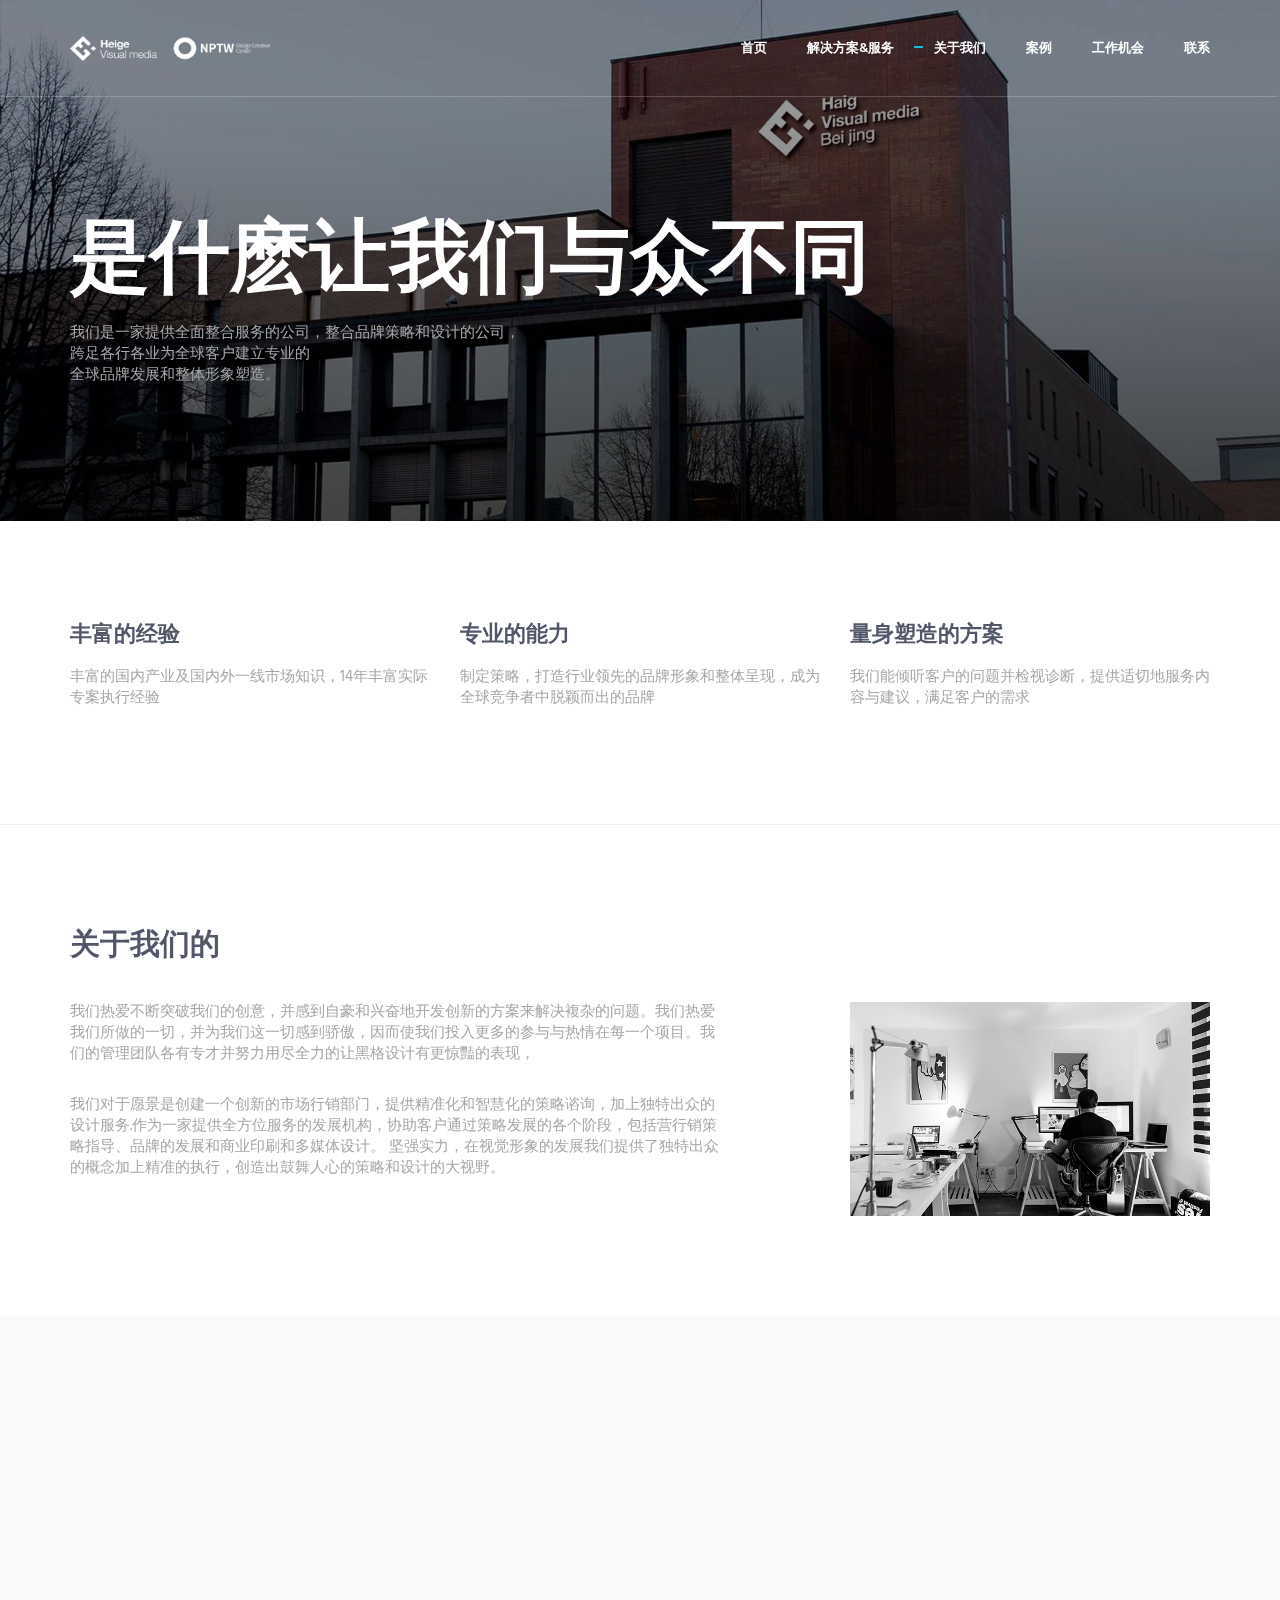
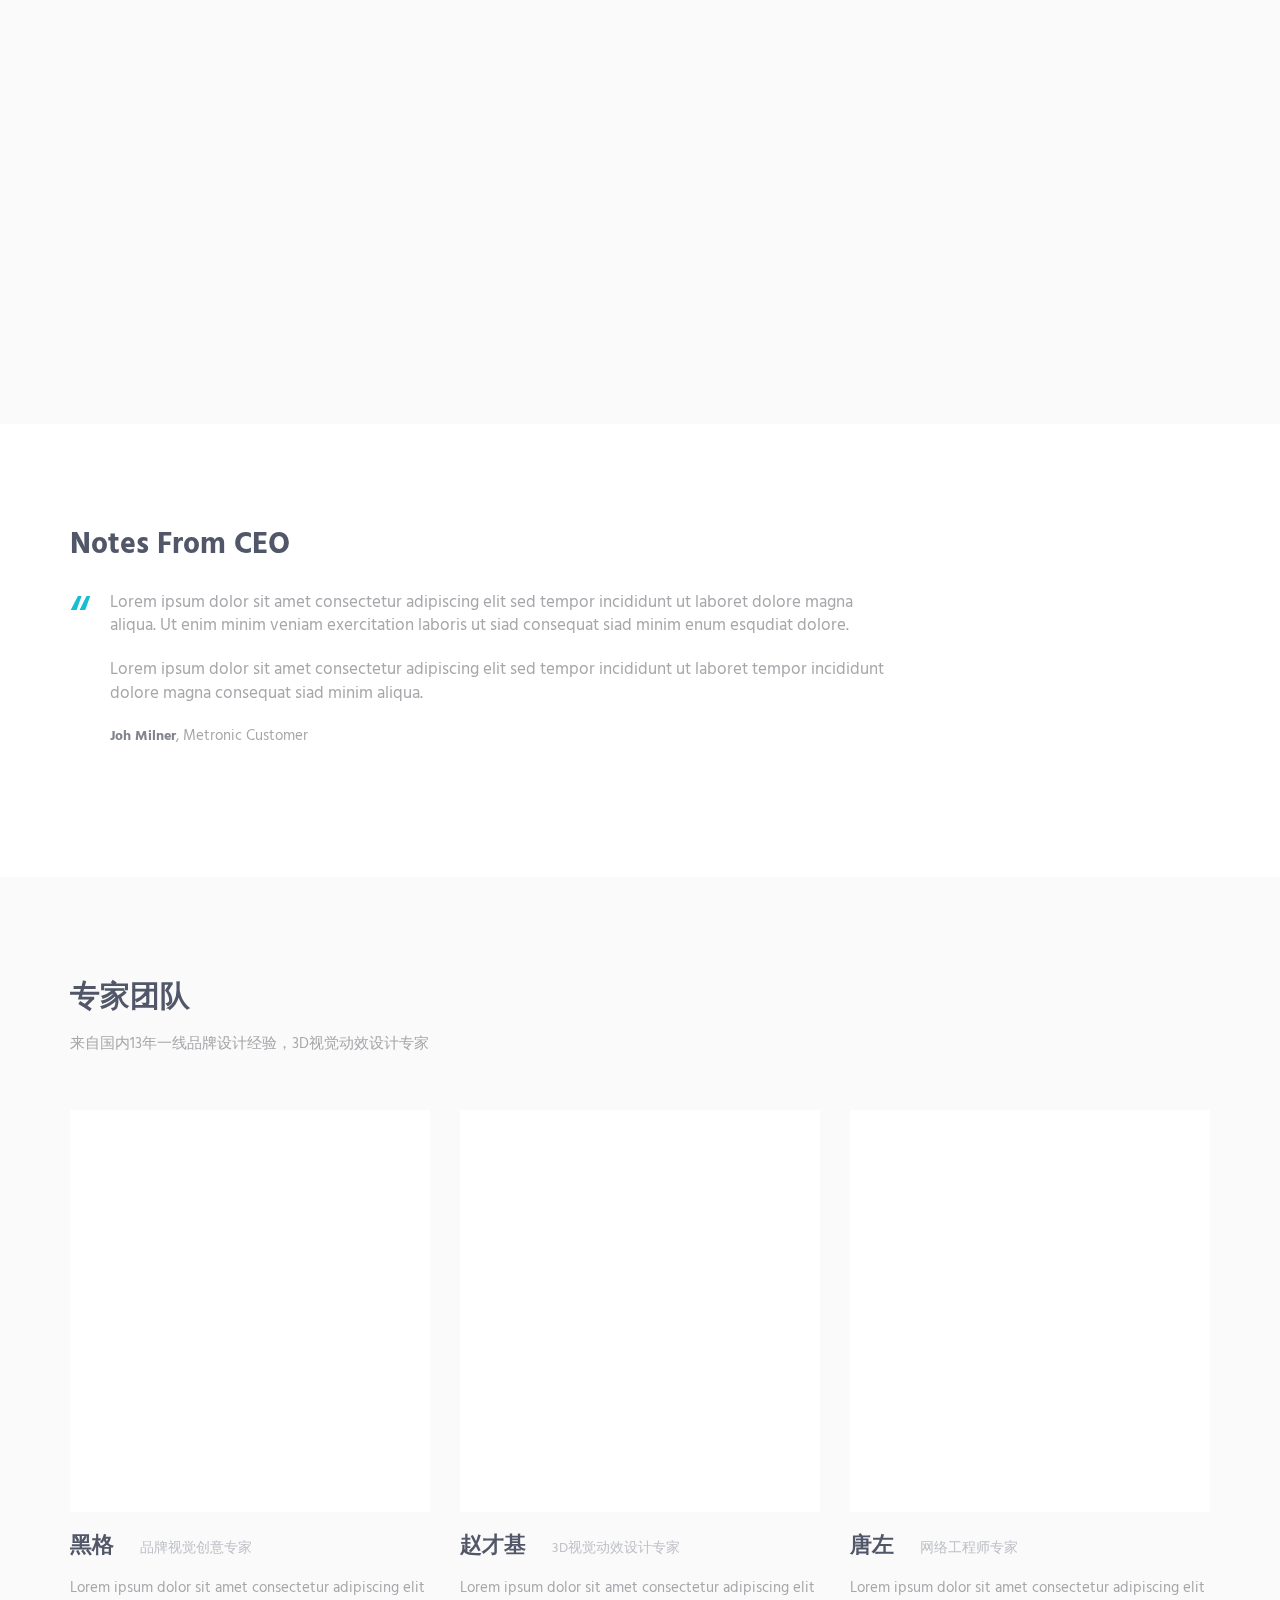
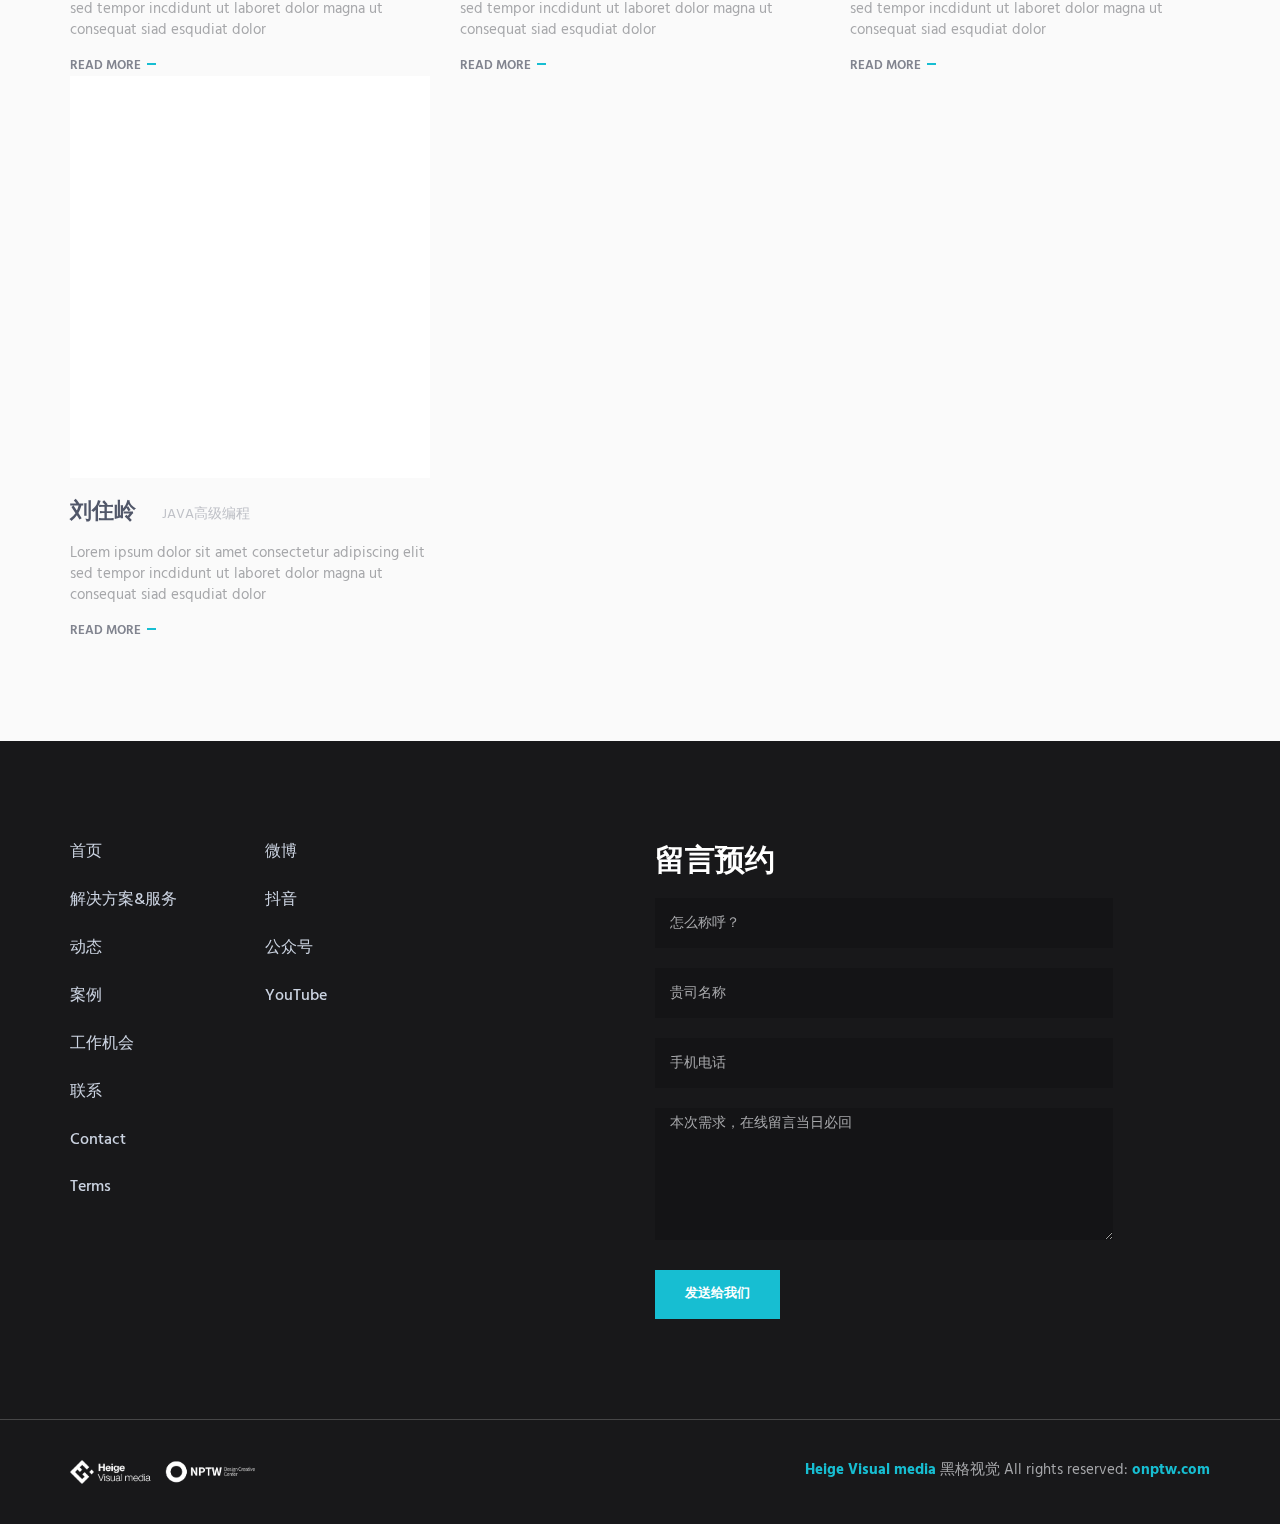
==== commit cfe8250e: "增加了首页视频、修改了团队介绍。" ====
--- a/about.html
+++ b/about.html
@@ -347,6 +347,19 @@
                         <a class="link" href="#">Read More</a>
                     </div>
                     <!-- End Team -->
+
+                    <!-- Team -->
+                    <div class="col-sm-4 sm-margin-b-50">
+                        <div class="bg-color-white margin-b-20">
+                            <div class="wow zoomIn" data-wow-duration=".3" data-wow-delay=".1s">
+                                <img class="img-responsive" src="img/770x860/04.jpg" alt="Team Image">
+                            </div>
+                        </div>
+                        <h4><a href="#">刘住岭</a> <span class="text-uppercase margin-l-20">Java高级编程</span></h4>
+                        <p>Lorem ipsum dolor sit amet consectetur adipiscing elit sed tempor incdidunt ut laboret dolor magna ut consequat siad esqudiat dolor</p>
+                        <a class="link" href="#">Read More</a>
+                    </div>
+                    <!-- End Team -->
                 </div>
                 <!--// end row -->
             </div>
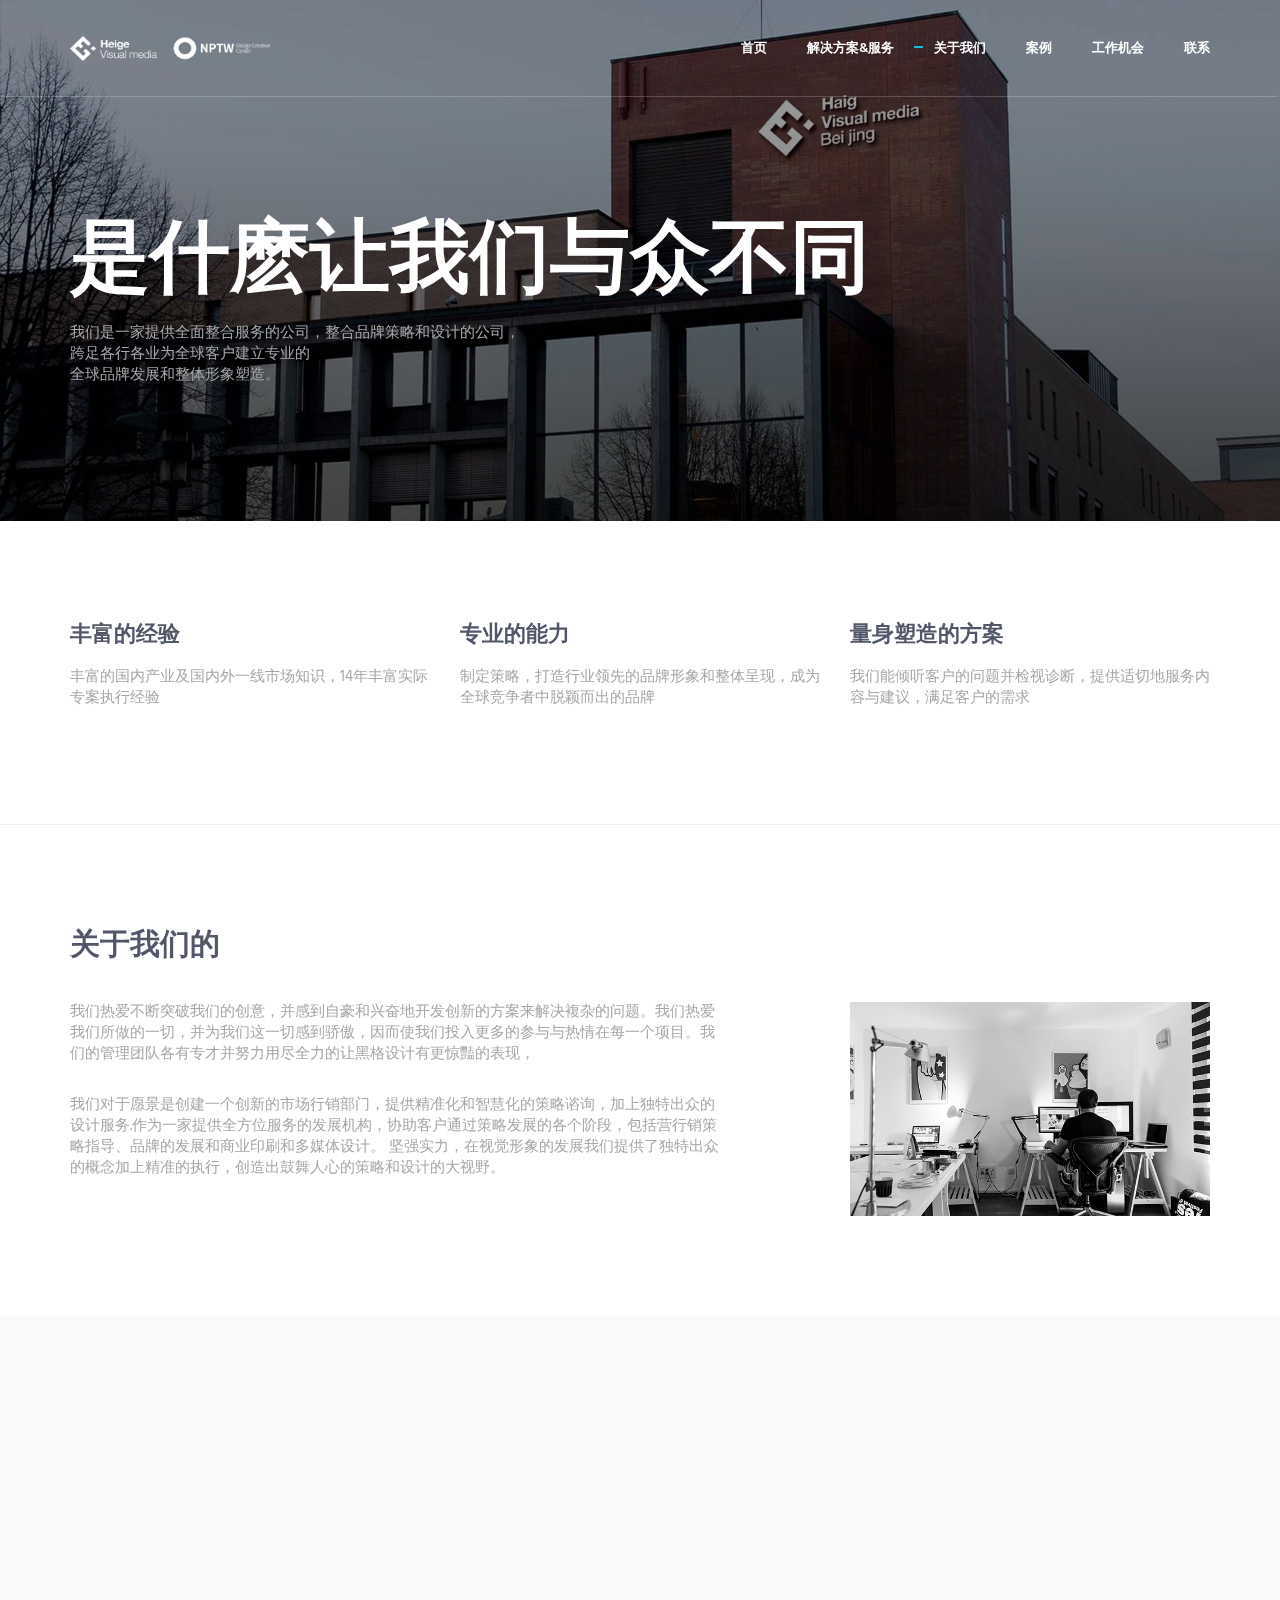
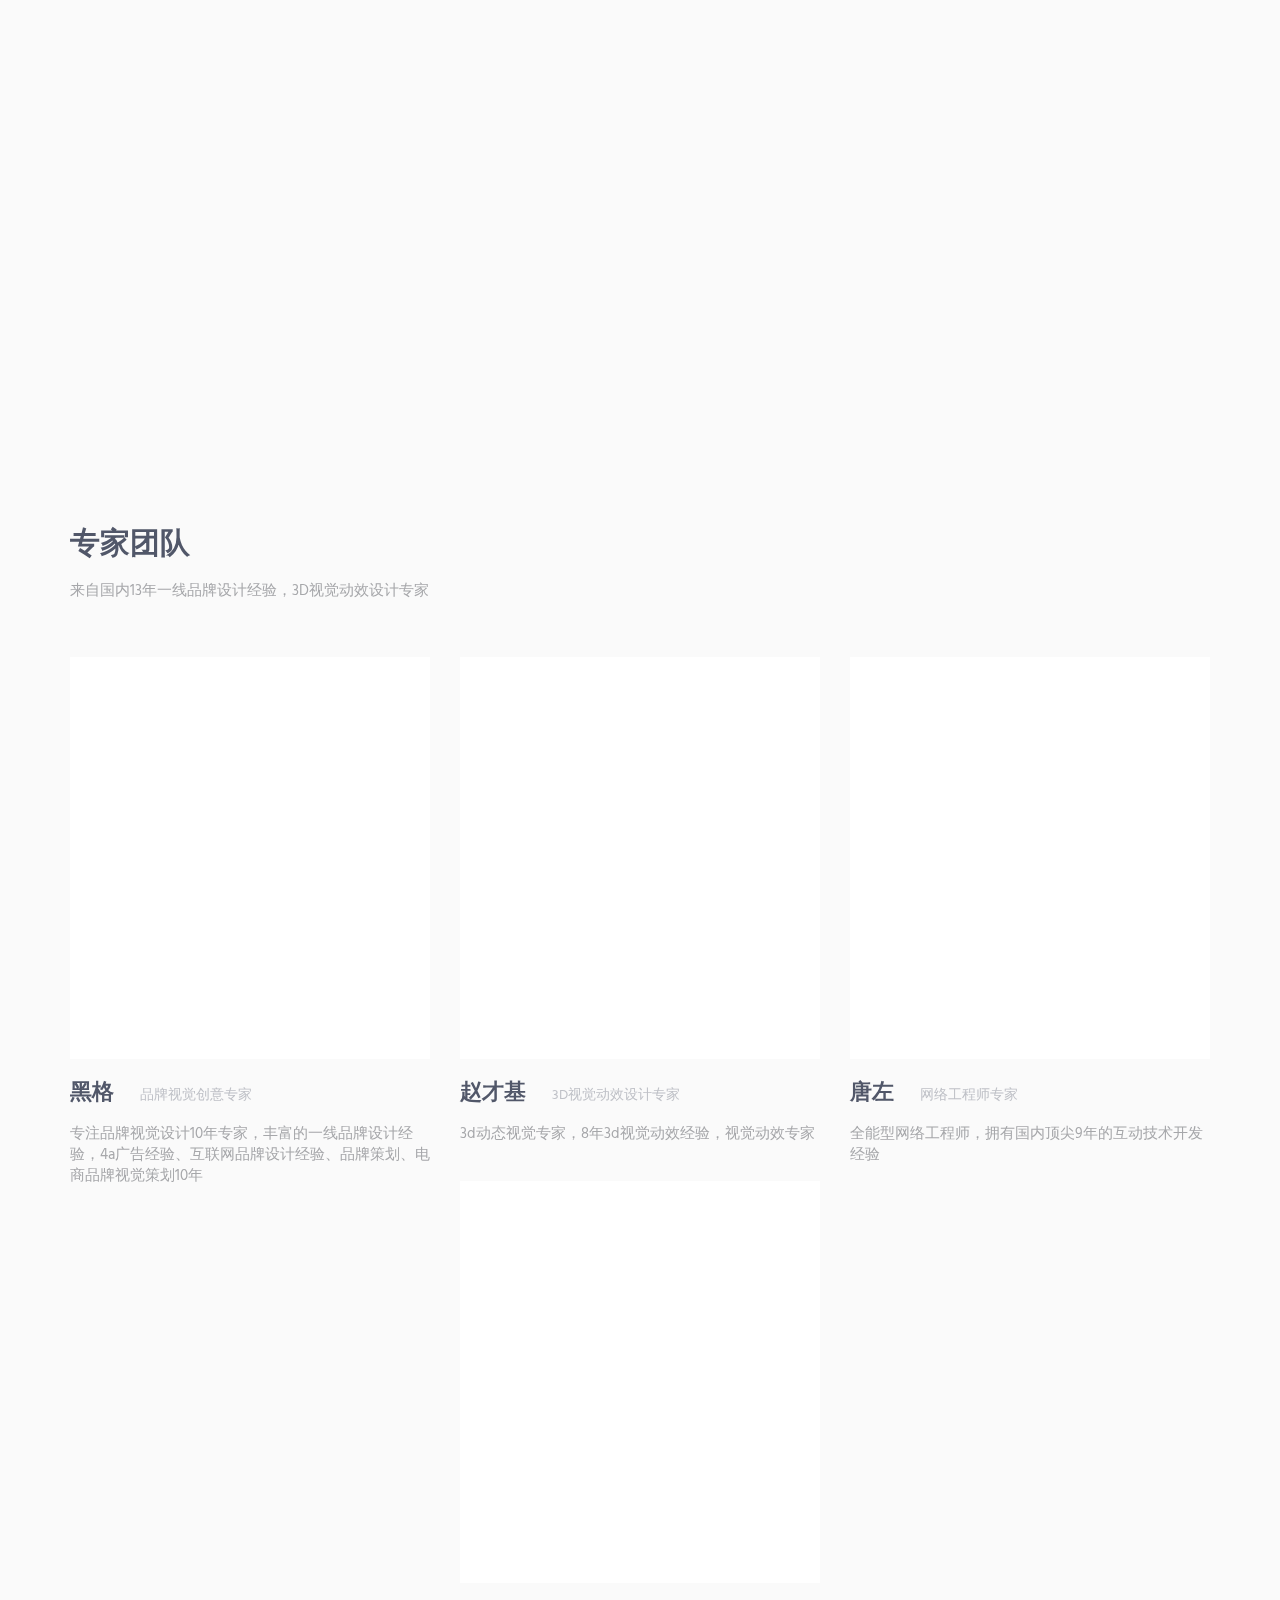
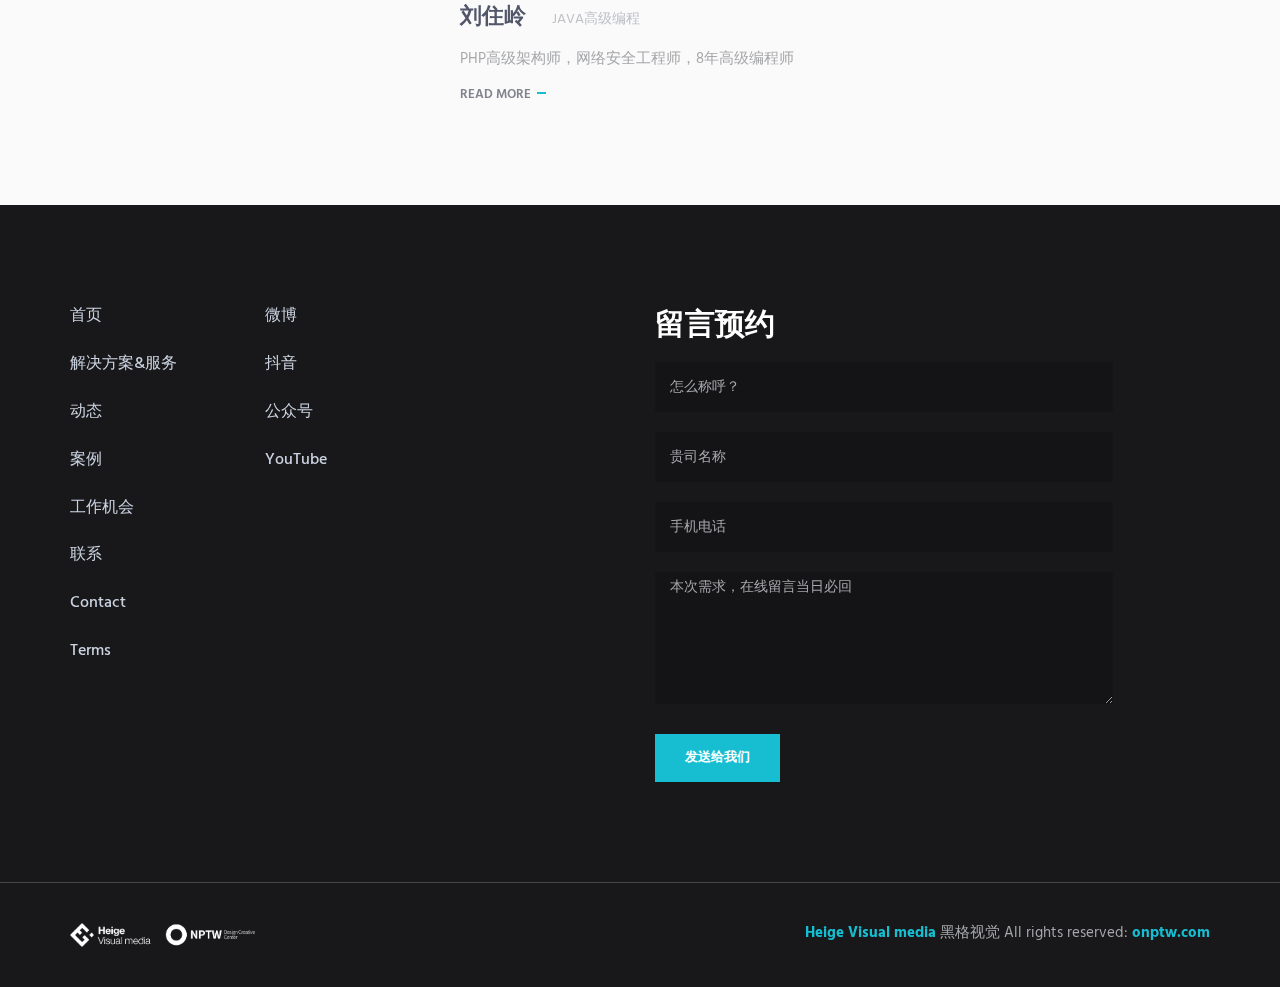
==== commit d70fefe6: "增加了首页，关于我们、案例、修改图片了。" ====
--- a/about.html
+++ b/about.html
@@ -252,50 +252,7 @@
         </div>
         <!-- End Service -->
 
-        <!-- Testimonials -->
-        <div class="content-lg container">
-            <div class="row">
-                <div class="col-sm-9">
-                    <h2>Notes From CEO</h2>
-
-                    <!-- Swiper Testimonials -->
-                    <div class="swiper-slider swiper-testimonials">
-                        <!-- Swiper Wrapper -->
-                        <div class="swiper-wrapper">
-                            <div class="swiper-slide">
-                                <blockquote class="blockquote">
-                                    <div class="margin-b-20">
-                                        Lorem ipsum dolor sit amet consectetur adipiscing elit sed tempor incididunt ut laboret dolore magna aliqua. Ut enim minim veniam exercitation laboris ut siad consequat siad minim enum esqudiat dolore.
-                                    </div>
-                                    <div class="margin-b-20">
-                                        Lorem ipsum dolor sit amet consectetur adipiscing elit sed tempor incididunt ut laboret tempor incididunt dolore magna consequat siad minim aliqua.
-                                    </div>
-                                    <p><span class="fweight-700 color-link">Joh Milner</span>, Metronic Customer</p>
-                                </blockquote>
-                            </div>
-                            <div class="swiper-slide">
-                                <blockquote class="blockquote">
-                                    <div class="margin-b-20">
-                                        Duis aute irure dolor in reprehenderit in voluptate velit esse cillum dolore eu fugiat nulla pariatur. Excepteur sint occaecat cupidatat non proident, sunt in culpa qui officia deserunt mollit anim id est laborum.
-                                    </div>
-                                    <div class="margin-b-20">
-                                        Ut enim ad minim veniam, quis nostrud exercitation ullamco laboris nisi ut aliquip ex ea commodo consequat.
-                                    </div>
-                                    <p><span class="fweight-700 color-link">Alex Clarson</span>, Metronic Customer</p>
-                                </blockquote>
-                            </div>
-                        </div>
-                        <!-- End Swiper Wrapper -->
-
-                        <!-- Pagination -->
-                        <div class="swiper-testimonials-pagination"></div>
-                    </div>
-                    <!-- End Swiper Testimonials -->
-                </div>
-            </div>
-            <!--// end row -->
-        </div>
-        <!-- End Testimonials -->
+
 
         <!-- Team -->
        <div class="bg-color-sky-light">
@@ -317,8 +274,8 @@
                             </div>
                         </div>
                         <h4><a href="#">黑格</a> <span class="text-uppercase margin-l-20">品牌视觉创意专家</span></h4>
-                        <p>Lorem ipsum dolor sit amet consectetur adipiscing elit sed tempor incdidunt ut laboret dolor magna ut consequat siad esqudiat dolor</p>
-                        <a class="link" href="#">Read More</a>
+                        <p>专注品牌视觉设计10年专家，丰富的一线品牌设计经验，4a广告经验、互联网品牌设计经验、品牌策划、电商品牌视觉策划10年</p>
+
                     </div>
                     <!-- End Team -->
 
@@ -330,8 +287,8 @@
                             </div>
                         </div>
                         <h4><a href="#">赵才基</a> <span class="text-uppercase margin-l-20">3D视觉动效设计专家</span></h4>
-                        <p>Lorem ipsum dolor sit amet consectetur adipiscing elit sed tempor incdidunt ut laboret dolor magna ut consequat siad esqudiat dolor</p>
-                        <a class="link" href="#">Read More</a>
+                        <p>3d动态视觉专家，8年3d视觉动效经验，视觉动效专家</p>
+
                     </div>
                     <!-- End Team -->
 
@@ -343,8 +300,8 @@
                             </div>
                         </div>
                         <h4><a href="#">唐左</a> <span class="text-uppercase margin-l-20">网络工程师专家</span></h4>
-                        <p>Lorem ipsum dolor sit amet consectetur adipiscing elit sed tempor incdidunt ut laboret dolor magna ut consequat siad esqudiat dolor</p>
-                        <a class="link" href="#">Read More</a>
+                        <p>全能型网络工程师，拥有国内顶尖9年的互动技术开发经验</p>
+
                     </div>
                     <!-- End Team -->
 
@@ -356,7 +313,7 @@
                             </div>
                         </div>
                         <h4><a href="#">刘住岭</a> <span class="text-uppercase margin-l-20">Java高级编程</span></h4>
-                        <p>Lorem ipsum dolor sit amet consectetur adipiscing elit sed tempor incdidunt ut laboret dolor magna ut consequat siad esqudiat dolor</p>
+                        <p>PHP高级架构师，网络安全工程师，8年高级编程师</p>
                         <a class="link" href="#">Read More</a>
                     </div>
                     <!-- End Team -->
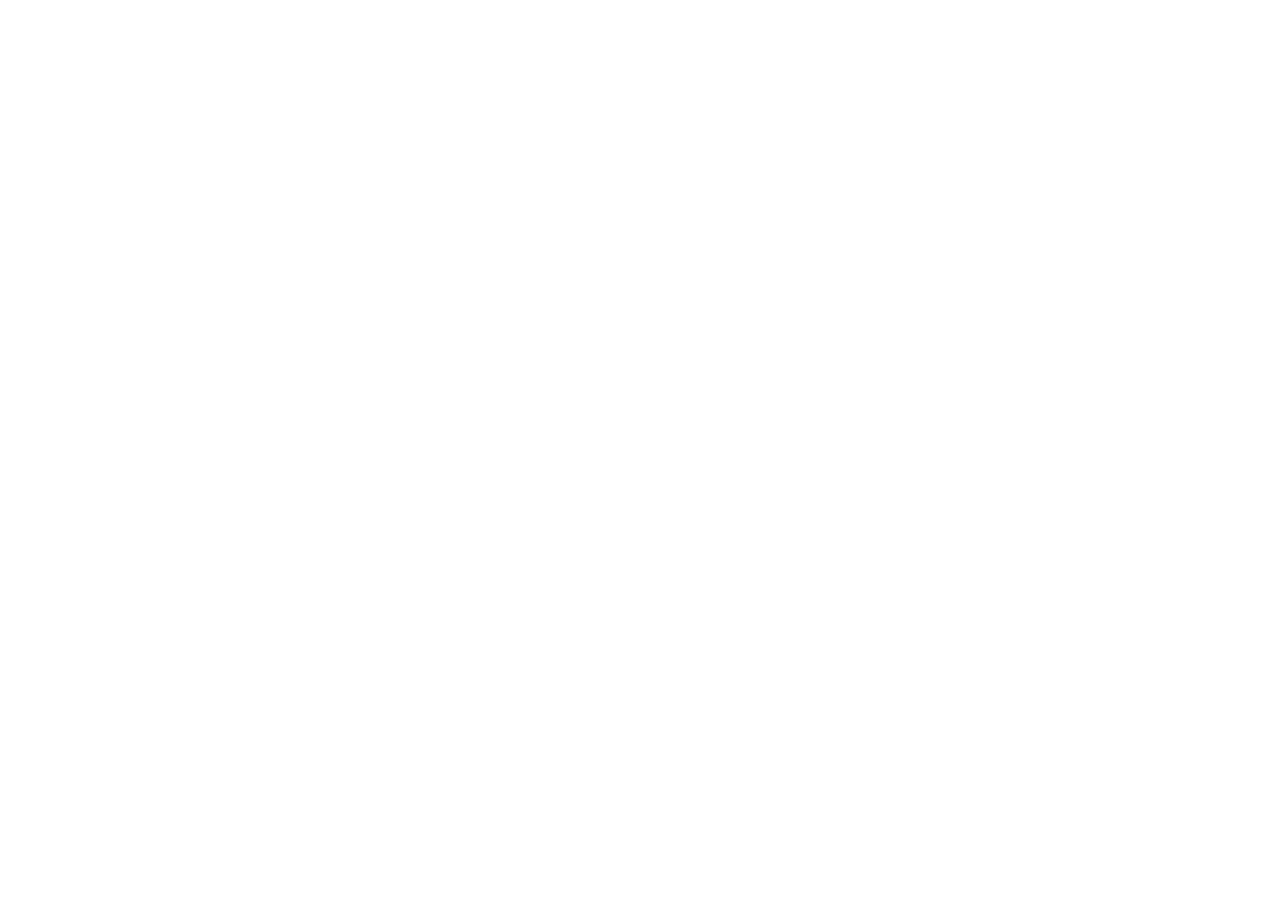
==== commit e7fb2102: "留言预约增加表单字段校验,实现留言预约功能 (弹窗需优化)" ====
--- a/about.html
+++ b/about.html
@@ -11,404 +11,471 @@
     Premium:        Premium Metronic Admin Theme: http://themeforest.net/item/metronic-responsive-admin-dashboard-template/4021469?ref=keenthemes
 ================================== -->
 <html lang="en" class="no-js">
-    <!-- BEGIN HEAD -->
-    <head>
-        <meta charset="utf-8"/>
-        <title>Heige 黑格品牌设计公司-专注品牌咨询-vi设计-电商设计-电商品牌设计-包装设计的品牌策划公司</title>
-        <meta name="keywords" content="品牌设计,品牌战略咨询,品牌策划,营销策划,vi设计,设计公司,包装设计,ip吉祥物设计, logo设计,电商设计,空间设计">
-        <meta name="description" content="长沙黑格品牌设计公司由业内知名总监合力智建,15年专注品牌策划、品牌设计、vi设计、logo设计、包装设计及品牌空间设计等品牌战略咨询的全案策划公司">
-        <meta name="location" content="province=湖南;city=长沙">
-        <meta name="location" content="province=北京;city=北京">
-        <meta name="location" content="province=广州;city=广州">
-        <meta http-equiv="X-UA-Compatible" content="IE=edge">
-        <meta content="width=device-width, initial-scale=1" name="viewport"/>
-        <meta content="" name="description"/>
-        <meta content="" name="author"/>
-
-        <!-- GLOBAL MANDATORY STYLES -->
-        <link href="http://fonts.googleapis.com/css?family=Hind:300,400,500,600,700" rel="stylesheet" type="text/css">
-        <link href="vendor/simple-line-icons/simple-line-icons.min.css" rel="stylesheet" type="text/css"/>
-        <link href="vendor/bootstrap/css/bootstrap.min.css" rel="stylesheet" type="text/css"/>
-
-        <!-- PAGE LEVEL PLUGIN STYLES -->
-        <link href="css/animate.css" rel="stylesheet">
-        <link href="vendor/swiper/css/swiper.min.css" rel="stylesheet" type="text/css"/>
-
-        <!-- THEME STYLES -->
-        <link href="css/layout.min.css" rel="stylesheet" type="text/css"/>
-
-        <!-- Favicon -->
-        <link rel="shortcut icon" href="favicon.ico"/>
-    </head>
-    <!-- END HEAD -->
-
-    <!-- BODY -->
-    <body>
-
-        <!--========== HEADER ==========-->
-        <header class="header navbar-fixed-top">
-            <!-- Navbar -->
-            <nav class="navbar" role="navigation">
-                <div class="container">
-                    <!-- Brand and toggle get grouped for better mobile display -->
-                    <div class="menu-container">
-                        <button type="button" class="navbar-toggle" data-toggle="collapse" data-target=".nav-collapse">
-                            <span class="sr-only">Toggle navigation</span>
-                            <span class="toggle-icon"></span>
+<!-- BEGIN HEAD -->
+<head>
+    <meta charset="utf-8"/>
+    <title>Heige 黑格品牌设计公司-专注品牌咨询-vi设计-电商设计-电商品牌设计-包装设计的品牌策划公司</title>
+    <meta name="keywords" content="品牌设计,品牌战略咨询,品牌策划,营销策划,vi设计,设计公司,包装设计,ip吉祥物设计, logo设计,电商设计,空间设计">
+    <meta name="description" content="长沙黑格品牌设计公司由业内知名总监合力智建,15年专注品牌策划、品牌设计、vi设计、logo设计、包装设计及品牌空间设计等品牌战略咨询的全案策划公司">
+    <meta name="location" content="province=湖南;city=长沙">
+    <meta name="location" content="province=北京;city=北京">
+    <meta name="location" content="province=广州;city=广州">
+    <meta http-equiv="X-UA-Compatible" content="IE=edge">
+    <meta content="width=device-width, initial-scale=1" name="viewport"/>
+    <meta content="" name="description"/>
+    <meta content="" name="author"/>
+
+    <!-- GLOBAL MANDATORY STYLES -->
+    <link href="http://fonts.googleapis.com/css?family=Hind:300,400,500,600,700" rel="stylesheet" type="text/css">
+    <link href="vendor/simple-line-icons/simple-line-icons.min.css" rel="stylesheet" type="text/css"/>
+    <link href="vendor/bootstrap/css/bootstrap.min.css" rel="stylesheet" type="text/css"/>
+
+    <!-- PAGE LEVEL PLUGIN STYLES -->
+    <link href="css/animate.css" rel="stylesheet">
+    <link href="vendor/swiper/css/swiper.min.css" rel="stylesheet" type="text/css"/>
+
+    <!-- THEME STYLES -->
+    <link href="css/layout.min.css" rel="stylesheet" type="text/css"/>
+
+    <!-- Favicon -->
+    <link rel="shortcut icon" href="favicon.ico"/>
+</head>
+<!-- END HEAD -->
+
+<!-- BODY -->
+<body>
+
+<!--========== HEADER ==========-->
+<header class="header navbar-fixed-top">
+    <!-- Navbar -->
+    <nav class="navbar" role="navigation">
+        <div class="container">
+            <!-- Brand and toggle get grouped for better mobile display -->
+            <div class="menu-container">
+                <button type="button" class="navbar-toggle" data-toggle="collapse" data-target=".nav-collapse">
+                    <span class="sr-only">Toggle navigation</span>
+                    <span class="toggle-icon"></span>
+                </button>
+
+                <!-- Logo -->
+                <div class="logo">
+                    <a class="logo-wrap" href="index.html">
+                        <img class="logo-img logo-img-main" src="img/logo.png" alt="Asentus Logo">
+                        <img class="logo-img logo-img-active" src="img/logo-dark.png" alt="Asentus Logo">
+                    </a>
+                </div>
+                <!-- End Logo -->
+            </div>
+
+            <!-- Collect the nav links, forms, and other content for toggling -->
+            <div class="collapse navbar-collapse nav-collapse">
+                <div class="menu-container">
+                    <ul class="navbar-nav navbar-nav-right">
+                        <li class="nav-item"><a class="nav-item-child nav-item-hover" href="index.html">首页</a></li>
+                        <li class="nav-item"><a class="nav-item-child nav-item-hover" href="pricing.html">解决方案&服务</a>
+                        </li>
+                        <li class="nav-item"><a class="nav-item-child nav-item-hover active" href="about.html">关于我们</a>
+                        </li>
+                        <li class="nav-item"><a class="nav-item-child nav-item-hover" href="products.html">案例</a></li>
+                        <li class="nav-item"><a class="nav-item-child nav-item-hover" href="faq.html">工作机会</a></li>
+                        <li class="nav-item"><a class="nav-item-child nav-item-hover" href="contact.html">联系</a></li>
+                    </ul>
+                </div>
+            </div>
+            <!-- End Navbar Collapse -->
+        </div>
+    </nav>
+    <!-- Navbar -->
+</header>
+<!--========== END HEADER ==========-->
+
+<!--========== PARALLAX ==========-->
+<div class="parallax-window" data-parallax="scroll" data-image-src="img/1920x1080/01.jpg">
+    <div class="parallax-content container">
+        <h1 class="carousel-title">是什麽让我们与众不同</h1>
+        <p>我们是一家提供全面整合服务的公司，整合品牌策略和设计的公司，
+            <br/> 跨足各行各业为全球客户建立专业的
+            <br/>全球品牌发展和整体形象塑造。</p>
+    </div>
+</div>
+<!--========== PARALLAX ==========-->
+
+<!--========== PAGE LAYOUT ==========-->
+<!-- Features -->
+<div class="section-seperator">
+    <div class="content-lg container">
+        <div class="row">
+            <div class="col-sm-4 sm-margin-b-50">
+                <div class="wow fadeInLeft" data-wow-duration=".3" data-wow-delay=".3s">
+                    <h3>丰富的经验</h3>
+                    <p>丰富的国内产业及国内外一线市场知识，14年丰富实际专案执行经验</p>
+
+                </div>
+            </div>
+            <div class="col-sm-4 sm-margin-b-50">
+                <div class="wow fadeInLeft" data-wow-duration=".3" data-wow-delay=".2s">
+                    <h3>专业的能力</h3>
+                    <p>制定策略，打造行业领先的品牌形象和整体呈现，成为全球竞争者中脱颖而出的品牌</p>
+
+                </div>
+            </div>
+            <div class="col-sm-4">
+                <div class="wow fadeInLeft" data-wow-duration=".3" data-wow-delay=".1s">
+                    <h3>量身塑造的方案</h3>
+                    <p>我们能倾听客户的问题并检视诊断，提供适切地服务内容与建议，满足客户的需求</p>
+
+                </div>
+            </div>
+        </div>
+        <!--// end row -->
+    </div>
+</div>
+<!-- End Features -->
+
+<!-- About -->
+<div class="content-lg container">
+    <div class="row margin-b-20">
+        <div class="col-sm-6">
+            <h2>关于我们的</h2>
+        </div>
+    </div>
+    <!--// end row -->
+
+    <div class="row">
+        <div class="col-sm-7 sm-margin-b-50">
+            <div class="margin-b-30">
+                <p>
+                    我们热爱不断突破我们的创意，并感到自豪和兴奋地开发创新的方案来解决複杂的问题。我们热爱我们所做的一切，并为我们这一切感到骄傲，因而使我们投入更多的参与与热情在每一个项目。我们的管理团队各有专才并努力用尽全力的让黑格设计有更惊豔的表现， </p>
+            </div>
+            <p>
+                我们对于愿景是创建一个创新的市场行销部门，提供精准化和智慧化的策略谘询，加上独特出众的设计服务.作为一家提供全方位服务的发展机构，协助客户通过策略发展的各个阶段，包括营行销策略指导、品牌的发展和商业印刷和多媒体设计。
+                坚强实力，在视觉形象的发展我们提供了独特出众的概念加上精准的执行，创造出鼓舞人心的策略和设计的大视野。</p>
+        </div>
+        <div class="col-sm-4 col-sm-offset-1">
+            <img class="img-responsive" src="img/640x380/01.jpg" alt="Our Office">
+        </div>
+    </div>
+    <!--// end row -->
+</div>
+<!-- End About -->
+
+<!-- Service -->
+<div class="bg-color-sky-light" data-auto-height="true">
+    <div class="content-lg container">
+        <div class="row row-space-1 margin-b-2">
+            <div class="col-sm-4 sm-margin-b-2">
+                <div class="wow fadeInLeft" data-wow-duration=".3" data-wow-delay=".3s">
+                    <div class="service" data-height="height">
+                        <div class="service-element">
+                            <i class="service-icon icon-chemistry"></i>
+                        </div>
+                        <div class="service-info">
+                            <h3>品牌标识设计</h3>
+                            <p class="margin-b-5">常年服务国内一线互联网品牌，一线品牌帮验证价值</p>
+                        </div>
+                        <a href="#" class="content-wrapper-link"></a>
+                    </div>
+                </div>
+            </div>
+            <div class="col-sm-4 sm-margin-b-2">
+                <div class="wow fadeInLeft" data-wow-duration=".3" data-wow-delay=".2s">
+                    <div class="service" data-height="height">
+                        <div class="service-element">
+                            <i class="service-icon icon-screen-tablet"></i>
+                        </div>
+                        <div class="service-info">
+                            <h3>品牌新视觉体系塑造</h3>
+                            <p class="margin-b-5">顶层设计思维设计专家，为企业从0到100品牌体系塑造。</p>
+                        </div>
+                        <a href="#" class="content-wrapper-link"></a>
+                    </div>
+                </div>
+            </div>
+            <div class="col-sm-4">
+                <div class="wow fadeInLeft" data-wow-duration=".3" data-wow-delay=".1s">
+                    <div class="service" data-height="height">
+                        <div class="service-element">
+                            <i class="service-icon icon-badge"></i>
+                        </div>
+                        <div class="service-info">
+                            <h3>品牌视觉包装塑造</h3>
+                            <p class="margin-b-5">包装重新定位，差异化提升产品竞争力</p>
+                        </div>
+                        <a href="#" class="content-wrapper-link"></a>
+                    </div>
+                </div>
+            </div>
+        </div>
+        <!--// end row -->
+
+        <div class="row row-space-1">
+            <div class="col-sm-4 sm-margin-b-2">
+                <div class="wow fadeInLeft" data-wow-duration=".3" data-wow-delay=".4s">
+                    <div class="service" data-height="height">
+                        <div class="service-element">
+                            <i class="service-icon icon-notebook"></i>
+                        </div>
+                        <div class="service-info">
+                            <h3>全新媒体动态视觉设计</h3>
+                            <p class="margin-b-5">5G时代来临，新媒体动态品牌视觉设计，专家为你提供解决方案</p>
+                        </div>
+                        <a href="#" class="content-wrapper-link"></a>
+                    </div>
+                </div>
+            </div>
+            <div class="col-sm-4 sm-margin-b-2">
+                <div class="wow fadeInLeft" data-wow-duration=".3" data-wow-delay=".5s">
+                    <div class="service" data-height="height">
+                        <div class="service-element">
+                            <i class="service-icon icon-speedometer"></i>
+                        </div>
+                        <div class="service-info">
+                            <h3>新零售视觉策划及设计</h3>
+                            <p class="margin-b-5">全新设计理念，契合产品顶层思维，塑造视觉锤新零售</p>
+                        </div>
+                        <a href="#" class="content-wrapper-link"></a>
+                    </div>
+                </div>
+            </div>
+            <div class="col-sm-4">
+                <div class="wow fadeInLeft" data-wow-duration=".3" data-wow-delay=".6s">
+                    <div class="service" data-height="height">
+                        <div class="service-element">
+                            <i class="service-icon icon-badge"></i>
+                        </div>
+                        <div class="service-info">
+                            <h3>3D IP形象设计</h3>
+                            <p class="margin-b-5">提高品牌亲和力，增强品牌视觉锤</p>
+                        </div>
+                        <a href="#" class="content-wrapper-link"></a>
+                    </div>
+                </div>
+            </div>
+        </div>
+        <!--// end row -->
+    </div>
+</div>
+<!-- End Service -->
+
+<!-- Testimonials -->
+<div class="content-lg container">
+    <div class="row">
+        <div class="col-sm-9">
+            <h2>Notes From CEO</h2>
+
+            <!-- Swiper Testimonials -->
+            <div class="swiper-slider swiper-testimonials">
+                <!-- Swiper Wrapper -->
+                <div class="swiper-wrapper">
+                    <div class="swiper-slide">
+                        <blockquote class="blockquote">
+                            <div class="margin-b-20">
+                                Lorem ipsum dolor sit amet consectetur adipiscing elit sed tempor incididunt ut laboret
+                                dolore magna aliqua. Ut enim minim veniam exercitation laboris ut siad consequat siad
+                                minim enum esqudiat dolore.
+                            </div>
+                            <div class="margin-b-20">
+                                Lorem ipsum dolor sit amet consectetur adipiscing elit sed tempor incididunt ut laboret
+                                tempor incididunt dolore magna consequat siad minim aliqua.
+                            </div>
+                            <p><span class="fweight-700 color-link">Joh Milner</span>, Metronic Customer</p>
+                        </blockquote>
+                    </div>
+                    <div class="swiper-slide">
+                        <blockquote class="blockquote">
+                            <div class="margin-b-20">
+                                Duis aute irure dolor in reprehenderit in voluptate velit esse cillum dolore eu fugiat
+                                nulla pariatur. Excepteur sint occaecat cupidatat non proident, sunt in culpa qui
+                                officia deserunt mollit anim id est laborum.
+                            </div>
+                            <div class="margin-b-20">
+                                Ut enim ad minim veniam, quis nostrud exercitation ullamco laboris nisi ut aliquip ex ea
+                                commodo consequat.
+                            </div>
+                            <p><span class="fweight-700 color-link">Alex Clarson</span>, Metronic Customer</p>
+                        </blockquote>
+                    </div>
+                </div>
+                <!-- End Swiper Wrapper -->
+
+                <!-- Pagination -->
+                <div class="swiper-testimonials-pagination"></div>
+            </div>
+            <!-- End Swiper Testimonials -->
+        </div>
+    </div>
+    <!--// end row -->
+</div>
+<!-- End Testimonials -->
+
+<!-- Team -->
+<div class="bg-color-sky-light">
+    <div class="content-lg container">
+        <div class="row margin-b-40">
+            <div class="col-sm-6">
+                <h2>专家团队</h2>
+                <p>来自国内13年一线品牌设计经验，3D视觉动效设计专家</p>
+            </div>
+        </div>
+        <!--// end row -->
+
+        <div class="row">
+            <!-- Team -->
+            <div class="col-sm-4 sm-margin-b-50">
+                <div class="bg-color-white margin-b-20">
+                    <div class="wow zoomIn" data-wow-duration=".3" data-wow-delay=".1s">
+                        <img class="img-responsive" src="img/770x860/01.jpg" alt="Team Image">
+                    </div>
+                </div>
+                <h4><a href="#">黑格</a> <span class="text-uppercase margin-l-20">品牌视觉创意专家</span></h4>
+                <p>Lorem ipsum dolor sit amet consectetur adipiscing elit sed tempor incdidunt ut laboret dolor magna ut
+                    consequat siad esqudiat dolor</p>
+                <a class="link" href="#">Read More</a>
+            </div>
+            <!-- End Team -->
+
+            <!-- Team -->
+            <div class="col-sm-4 sm-margin-b-50">
+                <div class="bg-color-white margin-b-20">
+                    <div class="wow zoomIn" data-wow-duration=".3" data-wow-delay=".1s">
+                        <img class="img-responsive" src="img/770x860/02.jpg" alt="Team Image">
+                    </div>
+                </div>
+                <h4><a href="#">赵才基</a> <span class="text-uppercase margin-l-20">3D视觉动效设计专家</span></h4>
+                <p>Lorem ipsum dolor sit amet consectetur adipiscing elit sed tempor incdidunt ut laboret dolor magna ut
+                    consequat siad esqudiat dolor</p>
+                <a class="link" href="#">Read More</a>
+            </div>
+            <!-- End Team -->
+
+            <!-- Team -->
+            <div class="col-sm-4 sm-margin-b-50">
+                <div class="bg-color-white margin-b-20">
+                    <div class="wow zoomIn" data-wow-duration=".3" data-wow-delay=".1s">
+                        <img class="img-responsive" src="img/770x860/03.jpg" alt="Team Image">
+                    </div>
+                </div>
+                <h4><a href="#">唐左</a> <span class="text-uppercase margin-l-20">网络工程师专家</span></h4>
+                <p>Lorem ipsum dolor sit amet consectetur adipiscing elit sed tempor incdidunt ut laboret dolor magna ut
+                    consequat siad esqudiat dolor</p>
+                <a class="link" href="#">Read More</a>
+            </div>
+            <!-- End Team -->
+
+            <!-- Team -->
+            <div class="col-sm-4 sm-margin-b-50">
+                <div class="bg-color-white margin-b-20">
+                    <div class="wow zoomIn" data-wow-duration=".3" data-wow-delay=".1s">
+                        <img class="img-responsive" src="img/770x860/04.jpg" alt="Team Image">
+                    </div>
+                </div>
+                <h4><a href="#">刘住岭</a> <span class="text-uppercase margin-l-20">Java高级编程</span></h4>
+                <p>Lorem ipsum dolor sit amet consectetur adipiscing elit sed tempor incdidunt ut laboret dolor magna ut
+                    consequat siad esqudiat dolor</p>
+                <a class="link" href="#">Read More</a>
+            </div>
+            <!-- End Team -->
+        </div>
+        <!--// end row -->
+    </div>
+</div>
+<!-- End Team -->
+<!--========== END PAGE LAYOUT ==========-->
+
+<!--========== FOOTER ==========-->
+<footer class="footer">
+    <!-- Links -->
+    <div class="footer-seperator">
+        <div class="content-lg container">
+            <div class="row">
+                <div class="col-sm-2 sm-margin-b-50">
+                    <!-- List -->
+                    <ul class="list-unstyled footer-list">
+                        <li class="footer-list-item"><a class="footer-list-link" href="#">首页</a></li>
+                        <li class="footer-list-item"><a class="footer-list-link" href="#">解决方案&服务</a></li>
+                        <li class="footer-list-item"><a class="footer-list-link" href="#">动态</a></li>
+                        <li class="footer-list-item"><a class="footer-list-link" href="#">案例</a></li>
+                        <li class="footer-list-item"><a class="footer-list-link" href="#">工作机会</a></li>
+                        <li class="footer-list-item"><a class="footer-list-link" href="#">联系</a></li>
+                        <li class="footer-list-item"><a class="footer-list-link" href="#">Contact</a></li>
+                        <li class="footer-list-item"><a class="footer-list-link" href="#">Terms</a></li>
+                    </ul>
+                    <!-- End List -->
+                </div>
+                <div class="col-sm-4 sm-margin-b-30">
+                    <!-- List -->
+                    <ul class="list-unstyled footer-list">
+                        <li class="footer-list-item"><a class="footer-list-link" href="#">微博</a></li>
+                        <li class="footer-list-item"><a class="footer-list-link" href="#">抖音</a></li>
+                        <li class="footer-list-item"><a class="footer-list-link" href="#">公众号</a></li>
+                        <li class="footer-list-item"><a class="footer-list-link" href="#">YouTube</a></li>
+                    </ul>
+                    <!-- End List -->
+                </div>
+                <form id="comment-form">
+                    <div class="col-sm-5 sm-margin-b-30">
+                        <h2 class="color-white">留言预约</h2>
+                        <input type="text" name="name" class="form-control footer-input margin-b-20" MINLENGTH="2" maxlength="12"
+                               placeholder="怎么称呼？" REQUIRED>
+                        <input type="text" name="companyName" class="form-control footer-input margin-b-20" MINLENGTH="2" maxlength="32"
+                               placeholder="贵司名称" REQUIRED>
+                        <input type="tel" name="mobile" class="form-control footer-input margin-b-20" maxlength="11"
+                               placeholder="手机电话" REQUIRED>
+                        <textarea name="content" class="form-control footer-input margin-b-30" rows="6" MINLENGTH="6" maxlength="255"
+                                  placeholder="本次需求，在线留言当日必回" REQUIRED></textarea>
+                        <button type="button" id="comment-commit"
+                                class="btn-theme btn-theme-sm btn-base-bg text-uppercase">发送给我们
                         </button>
-
-                        <!-- Logo -->
-                        <div class="logo">
-                            <a class="logo-wrap" href="index.html">
-                                <img class="logo-img logo-img-main" src="img/logo.png" alt="Asentus Logo">
-                                <img class="logo-img logo-img-active" src="img/logo-dark.png" alt="Asentus Logo">
-                            </a>
-                        </div>
-                        <!-- End Logo -->
-                    </div>
-
-                    <!-- Collect the nav links, forms, and other content for toggling -->
-                    <div class="collapse navbar-collapse nav-collapse">
-                        <div class="menu-container">
-                            <ul class="navbar-nav navbar-nav-right">
-                                <li class="nav-item"><a class="nav-item-child nav-item-hover" href="index.html">首页</a></li>
-                                <li class="nav-item"><a class="nav-item-child nav-item-hover" href="pricing.html">解决方案&服务</a></li>
-                                <li class="nav-item"><a class="nav-item-child nav-item-hover active" href="about.html">关于我们</a></li>
-                                <li class="nav-item"><a class="nav-item-child nav-item-hover" href="products.html">案例</a></li>
-                                <li class="nav-item"><a class="nav-item-child nav-item-hover" href="faq.html">工作机会</a></li>
-                                <li class="nav-item"><a class="nav-item-child nav-item-hover" href="contact.html">联系</a></li>
-                            </ul>
-                        </div>
-                    </div>
-                    <!-- End Navbar Collapse -->
-                </div>
-            </nav>
-            <!-- Navbar -->
-        </header>
-        <!--========== END HEADER ==========-->
-
-        <!--========== PARALLAX ==========-->
-        <div class="parallax-window" data-parallax="scroll" data-image-src="img/1920x1080/01.jpg">
-            <div class="parallax-content container">
-                <h1 class="carousel-title">是什麽让我们与众不同</h1>
-                <p>我们是一家提供全面整合服务的公司，整合品牌策略和设计的公司，
-                    <br/> 跨足各行各业为全球客户建立专业的
-                    <br/>全球品牌发展和整体形象塑造。</p>
-            </div>
-        </div>
-        <!--========== PARALLAX ==========-->
-
-        <!--========== PAGE LAYOUT ==========-->
-        <!-- Features -->
-        <div class="section-seperator">
-            <div class="content-lg container">
-                <div class="row">
-                    <div class="col-sm-4 sm-margin-b-50">
-                        <div class="wow fadeInLeft" data-wow-duration=".3" data-wow-delay=".3s">
-                            <h3>丰富的经验</h3>
-                            <p>丰富的国内产业及国内外一线市场知识，14年丰富实际专案执行经验</p>
-
-                        </div>
-                    </div>
-                    <div class="col-sm-4 sm-margin-b-50">
-                        <div class="wow fadeInLeft" data-wow-duration=".3" data-wow-delay=".2s">
-                            <h3>专业的能力</h3>
-                            <p>制定策略，打造行业领先的品牌形象和整体呈现，成为全球竞争者中脱颖而出的品牌</p>
-
-                        </div>
-                    </div>
-                    <div class="col-sm-4">
-                        <div class="wow fadeInLeft" data-wow-duration=".3" data-wow-delay=".1s">
-                            <h3>量身塑造的方案</h3>
-                            <p>我们能倾听客户的问题并检视诊断，提供适切地服务内容与建议，满足客户的需求</p>
-
-                        </div>
-                    </div>
-                </div>
-                <!--// end row -->
-            </div>
-        </div>
-        <!-- End Features -->
-
-        <!-- About -->
-        <div class="content-lg container">
-            <div class="row margin-b-20">
-                <div class="col-sm-6">
-                    <h2>关于我们的</h2>
-                </div>
+                    </div>
+                </form>
             </div>
             <!--// end row -->
-
-            <div class="row">
-                <div class="col-sm-7 sm-margin-b-50">
-                    <div class="margin-b-30">
-                        <p>我们热爱不断突破我们的创意，并感到自豪和兴奋地开发创新的方案来解决複杂的问题。我们热爱我们所做的一切，并为我们这一切感到骄傲，因而使我们投入更多的参与与热情在每一个项目。我们的管理团队各有专才并努力用尽全力的让黑格设计有更惊豔的表现，    </p>
-                    </div>
-                    <p>我们对于愿景是创建一个创新的市场行销部门，提供精准化和智慧化的策略谘询，加上独特出众的设计服务.作为一家提供全方位服务的发展机构，协助客户通过策略发展的各个阶段，包括营行销策略指导、品牌的发展和商业印刷和多媒体设计。 坚强实力，在视觉形象的发展我们提供了独特出众的概念加上精准的执行，创造出鼓舞人心的策略和设计的大视野。</p>
-                </div>
-                <div class="col-sm-4 col-sm-offset-1">
-                    <img class="img-responsive" src="img/640x380/01.jpg" alt="Our Office">
-                </div>
-            </div>
-            <!--// end row -->
-        </div>
-        <!-- End About -->
-
-        <!-- Service -->
-        <div class="bg-color-sky-light" data-auto-height="true">
-            <div class="content-lg container">
-                <div class="row row-space-1 margin-b-2">
-                    <div class="col-sm-4 sm-margin-b-2">
-                        <div class="wow fadeInLeft" data-wow-duration=".3" data-wow-delay=".3s">
-                            <div class="service" data-height="height">
-                                <div class="service-element">
-                                    <i class="service-icon icon-chemistry"></i>
-                                </div>
-                                <div class="service-info">
-                                    <h3>品牌标识设计</h3>
-                                    <p class="margin-b-5">常年服务国内一线互联网品牌，一线品牌帮验证价值</p>
-                                </div>
-                                <a href="#" class="content-wrapper-link"></a>
-                            </div>
-                        </div>
-                    </div>
-                    <div class="col-sm-4 sm-margin-b-2">
-                        <div class="wow fadeInLeft" data-wow-duration=".3" data-wow-delay=".2s">
-                            <div class="service" data-height="height">
-                                <div class="service-element">
-                                    <i class="service-icon icon-screen-tablet"></i>
-                                </div>
-                                <div class="service-info">
-                                    <h3>品牌新视觉体系塑造</h3>
-                                    <p class="margin-b-5">顶层设计思维设计专家，为企业从0到100品牌体系塑造。</p>
-                                </div>
-                                <a href="#" class="content-wrapper-link"></a>
-                            </div>
-                        </div>
-                    </div>
-                    <div class="col-sm-4">
-                        <div class="wow fadeInLeft" data-wow-duration=".3" data-wow-delay=".1s">
-                            <div class="service" data-height="height">
-                                <div class="service-element">
-                                    <i class="service-icon icon-badge"></i>
-                                </div>
-                                <div class="service-info">
-                                    <h3>品牌视觉包装塑造</h3>
-                                    <p class="margin-b-5">包装重新定位，差异化提升产品竞争力</p>
-                                </div>
-                                <a href="#" class="content-wrapper-link"></a>
-                            </div>
-                        </div>
-                    </div>
-                </div>
-                <!--// end row -->
-
-                <div class="row row-space-1">
-                    <div class="col-sm-4 sm-margin-b-2">
-                        <div class="wow fadeInLeft" data-wow-duration=".3" data-wow-delay=".4s">
-                            <div class="service" data-height="height">
-                                <div class="service-element">
-                                    <i class="service-icon icon-notebook"></i>
-                                </div>
-                                <div class="service-info">
-                                    <h3>全新媒体动态视觉设计</h3>
-                                    <p class="margin-b-5">5G时代来临，新媒体动态品牌视觉设计，专家为你提供解决方案</p>
-                                </div>
-                                <a href="#" class="content-wrapper-link"></a>
-                            </div>
-                        </div>
-                    </div>
-                    <div class="col-sm-4 sm-margin-b-2">
-                        <div class="wow fadeInLeft" data-wow-duration=".3" data-wow-delay=".5s">
-                            <div class="service" data-height="height">
-                                <div class="service-element">
-                                    <i class="service-icon icon-speedometer"></i>
-                                </div>
-                                <div class="service-info">
-                                    <h3>新零售视觉策划及设计</h3>
-                                    <p class="margin-b-5">全新设计理念，契合产品顶层思维，塑造视觉锤新零售</p>
-                                </div>
-                                <a href="#" class="content-wrapper-link"></a>
-                            </div>
-                        </div>
-                    </div>
-                    <div class="col-sm-4">
-                        <div class="wow fadeInLeft" data-wow-duration=".3" data-wow-delay=".6s">
-                            <div class="service" data-height="height">
-                                <div class="service-element">
-                                    <i class="service-icon icon-badge"></i>
-                                </div>
-                                <div class="service-info">
-                                    <h3>3D IP形象设计</h3>
-                                    <p class="margin-b-5">提高品牌亲和力，增强品牌视觉锤</p>
-                                </div>
-                                <a href="#" class="content-wrapper-link"></a>
-                            </div>
-                        </div>
-                    </div>
-                </div>
-                <!--// end row -->
-            </div>
-        </div>
-        <!-- End Service -->
-
-
-
-        <!-- Team -->
-       <div class="bg-color-sky-light">
-            <div class="content-lg container">
-                <div class="row margin-b-40">
-                    <div class="col-sm-6">
-                        <h2>专家团队</h2>
-                        <p>来自国内13年一线品牌设计经验，3D视觉动效设计专家</p>
-                    </div>
-                </div>
-                <!--// end row -->
-
-                <div class="row">
-                    <!-- Team -->
-                    <div class="col-sm-4 sm-margin-b-50">
-                        <div class="bg-color-white margin-b-20">
-                            <div class="wow zoomIn" data-wow-duration=".3" data-wow-delay=".1s">
-                                <img class="img-responsive" src="img/770x860/01.jpg" alt="Team Image">
-                            </div>
-                        </div>
-                        <h4><a href="#">黑格</a> <span class="text-uppercase margin-l-20">品牌视觉创意专家</span></h4>
-                        <p>专注品牌视觉设计10年专家，丰富的一线品牌设计经验，4a广告经验、互联网品牌设计经验、品牌策划、电商品牌视觉策划10年</p>
-
-                    </div>
-                    <!-- End Team -->
-
-                    <!-- Team -->
-                    <div class="col-sm-4 sm-margin-b-50">
-                        <div class="bg-color-white margin-b-20">
-                            <div class="wow zoomIn" data-wow-duration=".3" data-wow-delay=".1s">
-                                <img class="img-responsive" src="img/770x860/02.jpg" alt="Team Image">
-                            </div>
-                        </div>
-                        <h4><a href="#">赵才基</a> <span class="text-uppercase margin-l-20">3D视觉动效设计专家</span></h4>
-                        <p>3d动态视觉专家，8年3d视觉动效经验，视觉动效专家</p>
-
-                    </div>
-                    <!-- End Team -->
-
-                    <!-- Team -->
-                    <div class="col-sm-4 sm-margin-b-50">
-                        <div class="bg-color-white margin-b-20">
-                            <div class="wow zoomIn" data-wow-duration=".3" data-wow-delay=".1s">
-                                <img class="img-responsive" src="img/770x860/03.jpg" alt="Team Image">
-                            </div>
-                        </div>
-                        <h4><a href="#">唐左</a> <span class="text-uppercase margin-l-20">网络工程师专家</span></h4>
-                        <p>全能型网络工程师，拥有国内顶尖9年的互动技术开发经验</p>
-
-                    </div>
-                    <!-- End Team -->
-
-                    <!-- Team -->
-                    <div class="col-sm-4 sm-margin-b-50">
-                        <div class="bg-color-white margin-b-20">
-                            <div class="wow zoomIn" data-wow-duration=".3" data-wow-delay=".1s">
-                                <img class="img-responsive" src="img/770x860/04.jpg" alt="Team Image">
-                            </div>
-                        </div>
-                        <h4><a href="#">刘住岭</a> <span class="text-uppercase margin-l-20">Java高级编程</span></h4>
-                        <p>PHP高级架构师，网络安全工程师，8年高级编程师</p>
-                        <a class="link" href="#">Read More</a>
-                    </div>
-                    <!-- End Team -->
-                </div>
-                <!--// end row -->
-            </div>
-        </div>
-        <!-- End Team -->
-        <!--========== END PAGE LAYOUT ==========-->
-
-        <!--========== FOOTER ==========-->
-        <footer class="footer">
-            <!-- Links -->
-            <div class="footer-seperator">
-                <div class="content-lg container">
-                    <div class="row">
-                        <div class="col-sm-2 sm-margin-b-50">
-                            <!-- List -->
-                            <ul class="list-unstyled footer-list">
-                                <li class="footer-list-item"><a class="footer-list-link" href="#">首页</a></li>
-                                <li class="footer-list-item"><a class="footer-list-link" href="#">解决方案&服务</a></li>
-                                <li class="footer-list-item"><a class="footer-list-link" href="#">动态</a></li>
-                                <li class="footer-list-item"><a class="footer-list-link" href="#">案例</a></li>
-                                <li class="footer-list-item"><a class="footer-list-link" href="#">工作机会</a></li>
-                                <li class="footer-list-item"><a class="footer-list-link" href="#">联系</a></li>
-                                <li class="footer-list-item"><a class="footer-list-link" href="#">Contact</a></li>
-                                <li class="footer-list-item"><a class="footer-list-link" href="#">Terms</a></li>
-                            </ul>
-                            <!-- End List -->
-                        </div>
-                        <div class="col-sm-4 sm-margin-b-30">
-                            <!-- List -->
-                            <ul class="list-unstyled footer-list">
-                                <li class="footer-list-item"><a class="footer-list-link" href="#">微博</a></li>
-                                <li class="footer-list-item"><a class="footer-list-link" href="#">抖音</a></li>
-                                <li class="footer-list-item"><a class="footer-list-link" href="#">公众号</a></li>
-                                <li class="footer-list-item"><a class="footer-list-link" href="#">YouTube</a></li>
-                            </ul>
-                            <!-- End List -->
-                        </div>
-                        <div class="col-sm-5 sm-margin-b-30">
-                            <h2 class="color-white">留言预约</h2>
-                            <input type="text" class="form-control footer-input margin-b-20" placeholder="怎么称呼？" required>
-                            <input type="email" class="form-control footer-input margin-b-20" placeholder="贵司名称" required>
-                            <input type="text" class="form-control footer-input margin-b-20" placeholder="手机电话" required>
-                            <textarea class="form-control footer-input margin-b-30" rows="6" placeholder="本次需求，在线留言当日必回" required></textarea>
-                            <button type="submit" class="btn-theme btn-theme-sm btn-base-bg text-uppercase">发送给我们</button>
-                        </div>
-                    </div>
-                    <!--// end row -->
-                </div>
-            </div>
-            <!-- End Links -->
-
-            <!-- Copyright -->
-            <div class="content container">
-                <div class="row">
-                    <div class="col-xs-6">
-                        <img class="footer-logo" src="img/logo.png" alt="Asentus Logo">
-                    </div>
-                    <div class="col-xs-6 text-right">
-                        <p class="margin-b-0"><a class="color-base fweight-700" href="http://www.onptw.com">Heige Visual media</a> 黑格视觉 All rights reserved: <a class="color-base fweight-700" href="http://www.onptw.com/"><onptw></onptw>onptw.com</a></p>
-                    </div>
-                </div>
-                <!--// end row -->
-            </div>
-            <!-- End Copyright -->
-        </footer>
-        <!--========== END FOOTER ==========-->
-
-        <!-- Back To Top -->
-        <a href="javascript:void(0);" class="js-back-to-top back-to-top">Top</a>
-
-        <!-- JAVASCRIPTS(Load javascripts at bottom, this will reduce page load time) -->
-        <!-- CORE PLUGINS -->
-        <script src="vendor/jquery.min.js" type="text/javascript"></script>
-        <script src="vendor/jquery-migrate.min.js" type="text/javascript"></script>
-        <script src="vendor/bootstrap/js/bootstrap.min.js" type="text/javascript"></script>
-
-        <!-- PAGE LEVEL PLUGINS -->
-        <script src="vendor/jquery.easing.js" type="text/javascript"></script>
-        <script src="vendor/jquery.back-to-top.js" type="text/javascript"></script>
-        <script src="vendor/jquery.smooth-scroll.js" type="text/javascript"></script>
-        <script src="vendor/jquery.wow.min.js" type="text/javascript"></script>
-        <script src="vendor/jquery.parallax.min.js" type="text/javascript"></script>
-        <script src="vendor/swiper/js/swiper.jquery.min.js" type="text/javascript"></script>
-
-        <!-- PAGE LEVEL SCRIPTS -->
-        <script src="js/layout.min.js" type="text/javascript"></script>
-        <script src="js/components/swiper.min.js" type="text/javascript"></script>
-        <script src="js/components/wow.min.js" type="text/javascript"></script>
-
-    </body>
-    <!-- END BODY -->
-
-    <!--测试 代码修改后上传服务器-->
-    <!--测试 zhuling修改代码上传-->
+        </div>
+    </div>
+    <!-- End Links -->
+
+    <!-- Copyright -->
+    <div class="content container">
+        <div class="row">
+            <div class="col-xs-6">
+                <img class="footer-logo" src="img/logo.png" alt="Asentus Logo">
+            </div>
+            <div class="col-xs-6 text-right">
+                <p class="margin-b-0"><a class="color-base fweight-700" href="http://www.onptw.com">Heige Visual
+                    media</a> 黑格视觉 All rights reserved: <a class="color-base fweight-700" href="http://www.onptw.com/">
+                    <onptw></onptw>
+                    onptw.com</a></p>
+            </div>
+        </div>
+        <!--// end row -->
+    </div>
+    <!-- End Copyright -->
+</footer>
+<!--========== END FOOTER ==========-->
+
+<!-- Back To Top -->
+<a href="javascript:void(0);" class="js-back-to-top back-to-top">Top</a>
+
+<!-- JAVASCRIPTS(Load javascripts at bottom, this will reduce page load time) -->
+<!-- CORE PLUGINS -->
+<script src="vendor/jquery.min.js" type="text/javascript"></script>
+<script src="vendor/jquery-migrate.min.js" type="text/javascript"></script>
+<script src="vendor/bootstrap/js/bootstrap.min.js" type="text/javascript"></script>
+
+<!-- PAGE LEVEL PLUGINS -->
+<script src="vendor/jquery.easing.js" type="text/javascript"></script>
+<script src="vendor/jquery.back-to-top.js" type="text/javascript"></script>
+<script src="vendor/jquery.smooth-scroll.js" type="text/javascript"></script>
+<script src="vendor/jquery.wow.min.js" type="text/javascript"></script>
+<script src="vendor/jquery.parallax.min.js" type="text/javascript"></script>
+<script src="vendor/swiper/js/swiper.jquery.min.js" type="text/javascript"></script>
+
+<!-- PAGE LEVEL SCRIPTS -->
+<script src="js/layout.min.js" type="text/javascript"></script>
+<script src="js/components/swiper.min.js" type="text/javascript"></script>
+<script src="js/components/wow.min.js" type="text/javascript"></script>
+<script src="js/components/jquery-html5Validate-min.js" type="text/javascript"></script>
+<script src="js/script/comment-record.js" type="text/javascript"></script>
+</body>
+<!-- END BODY -->
 </html>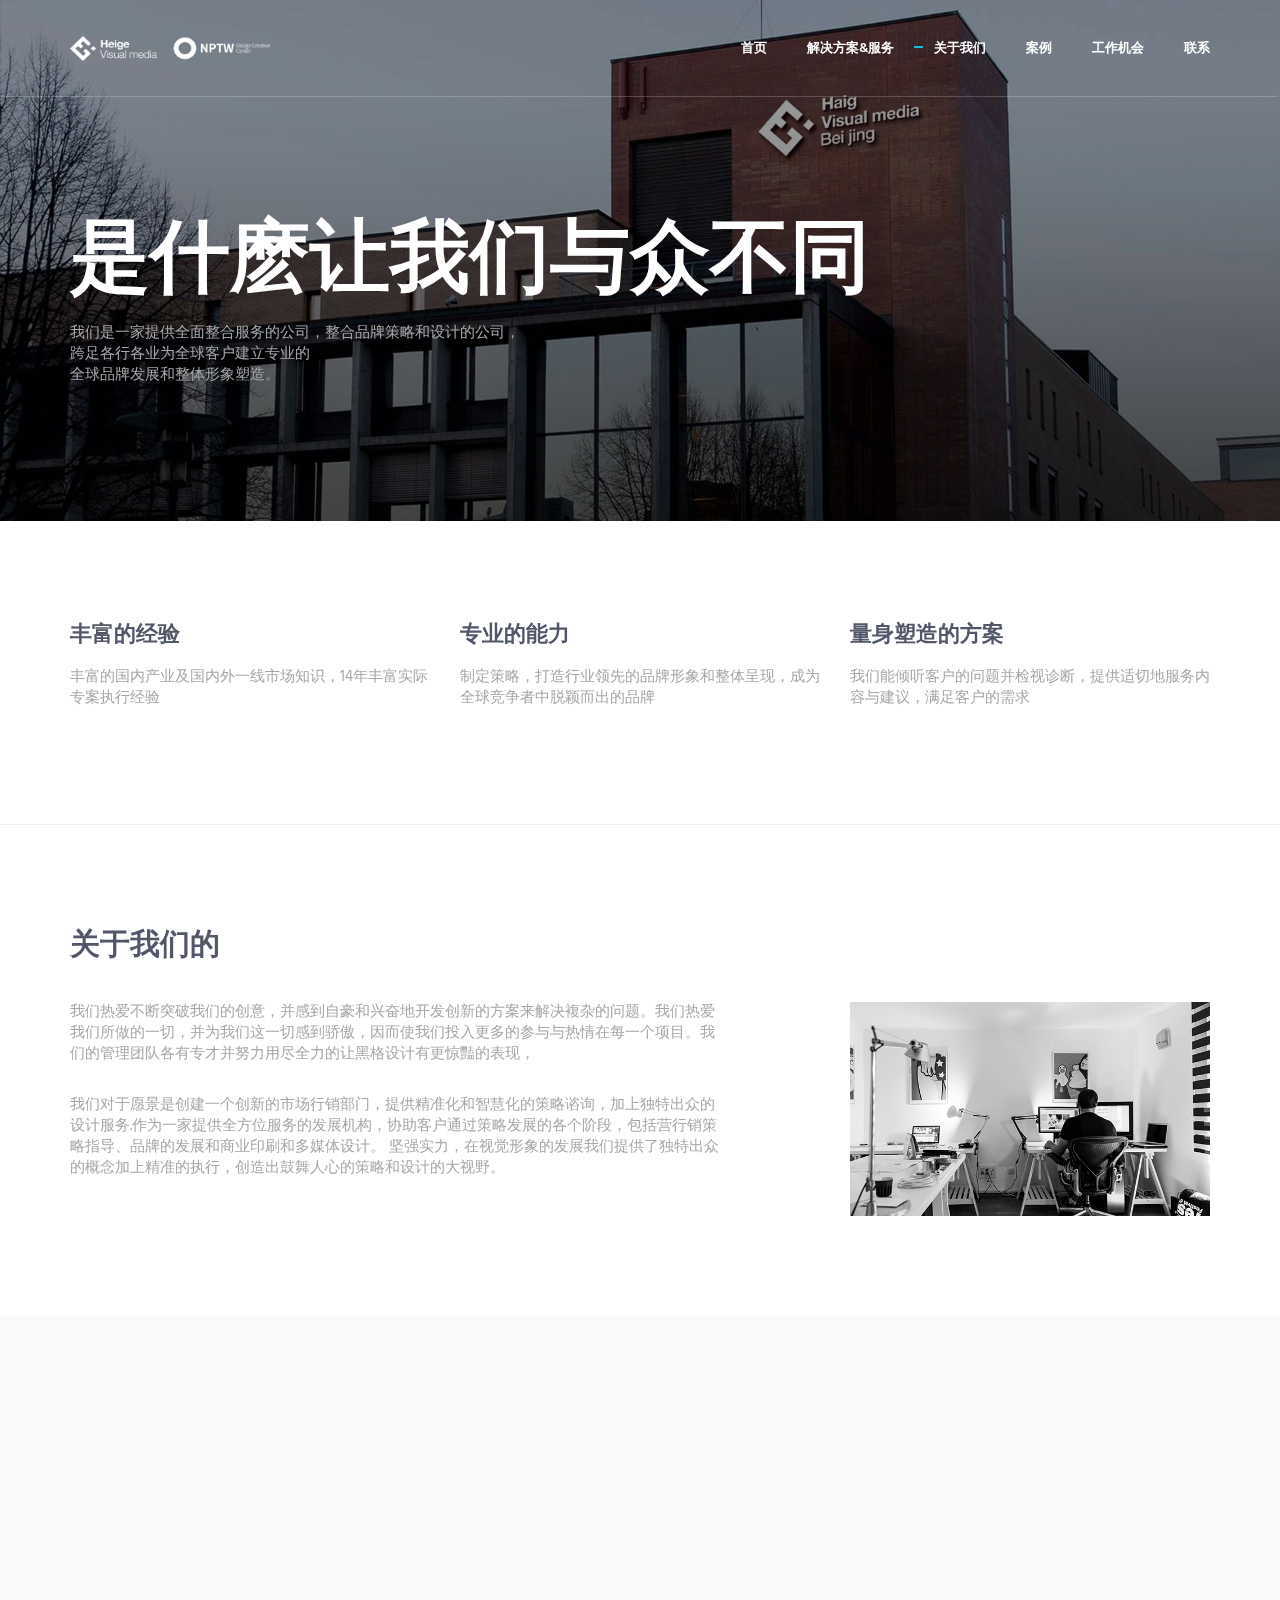
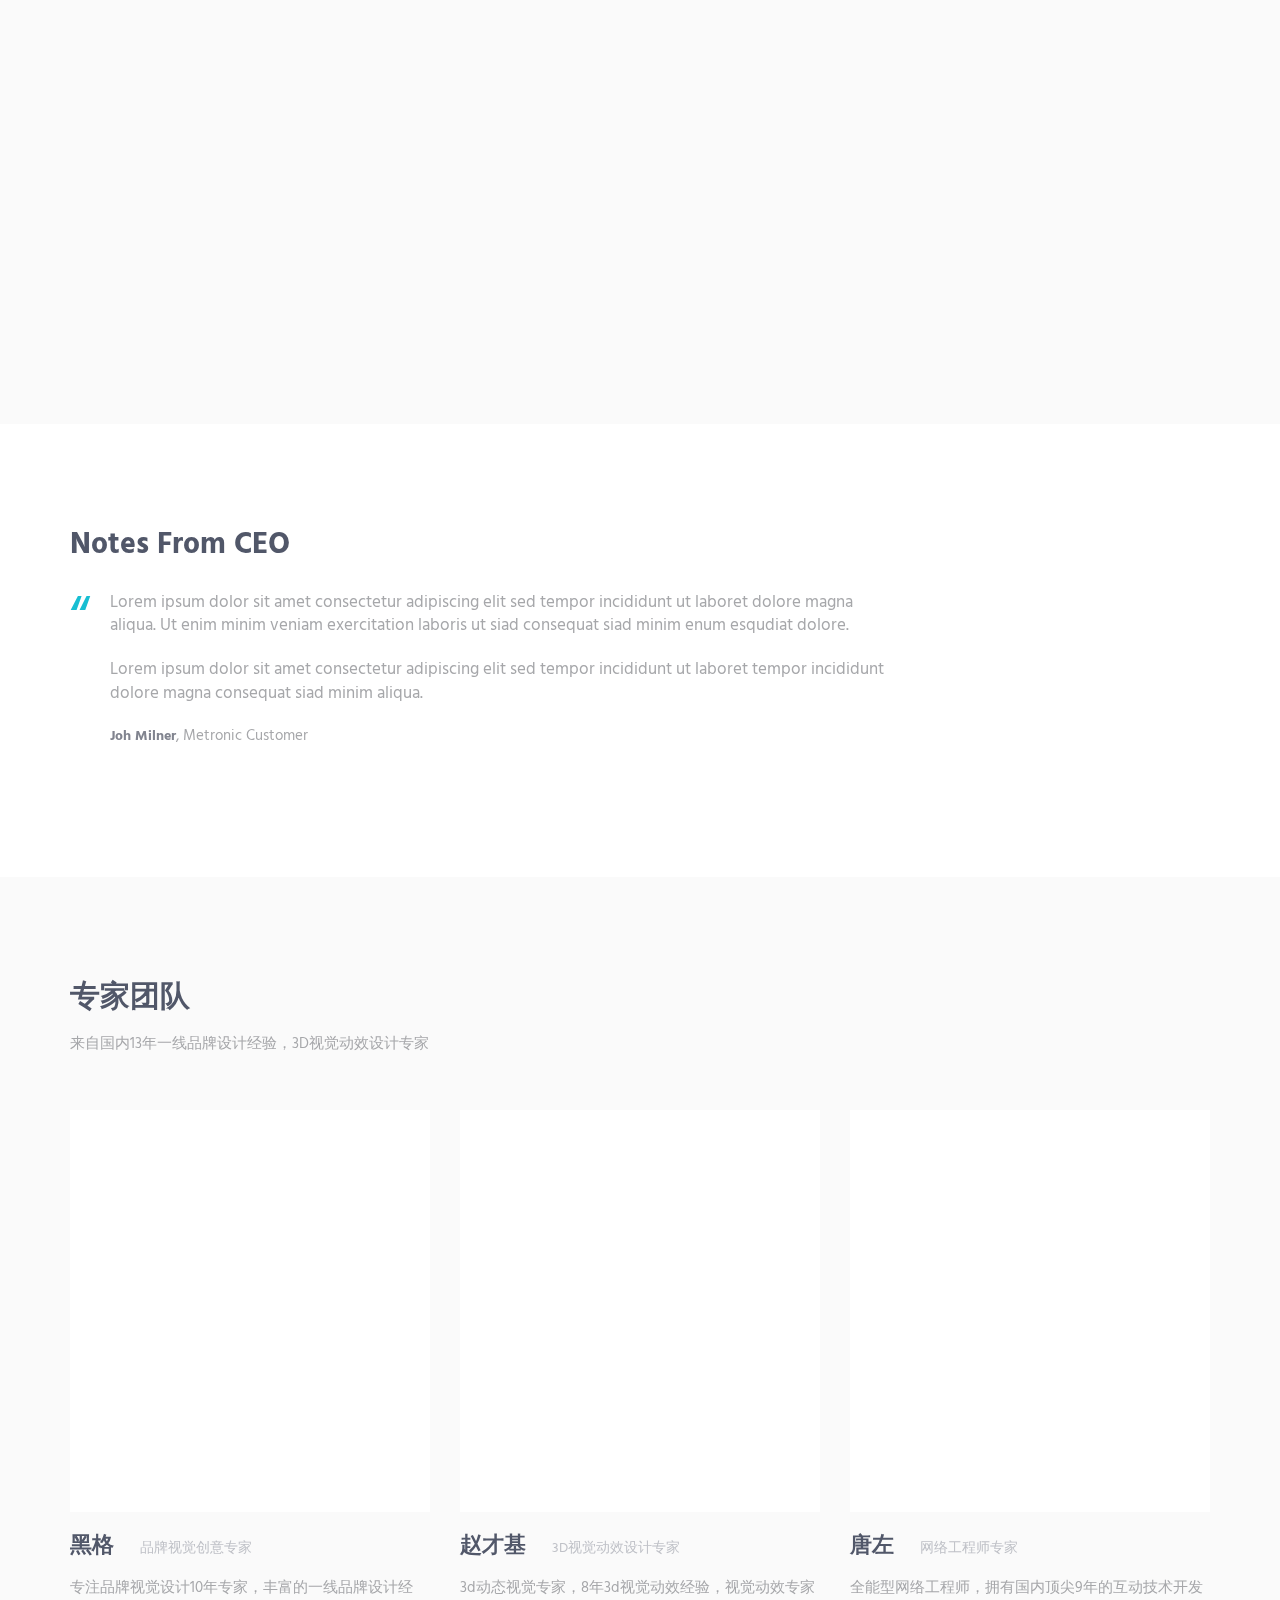
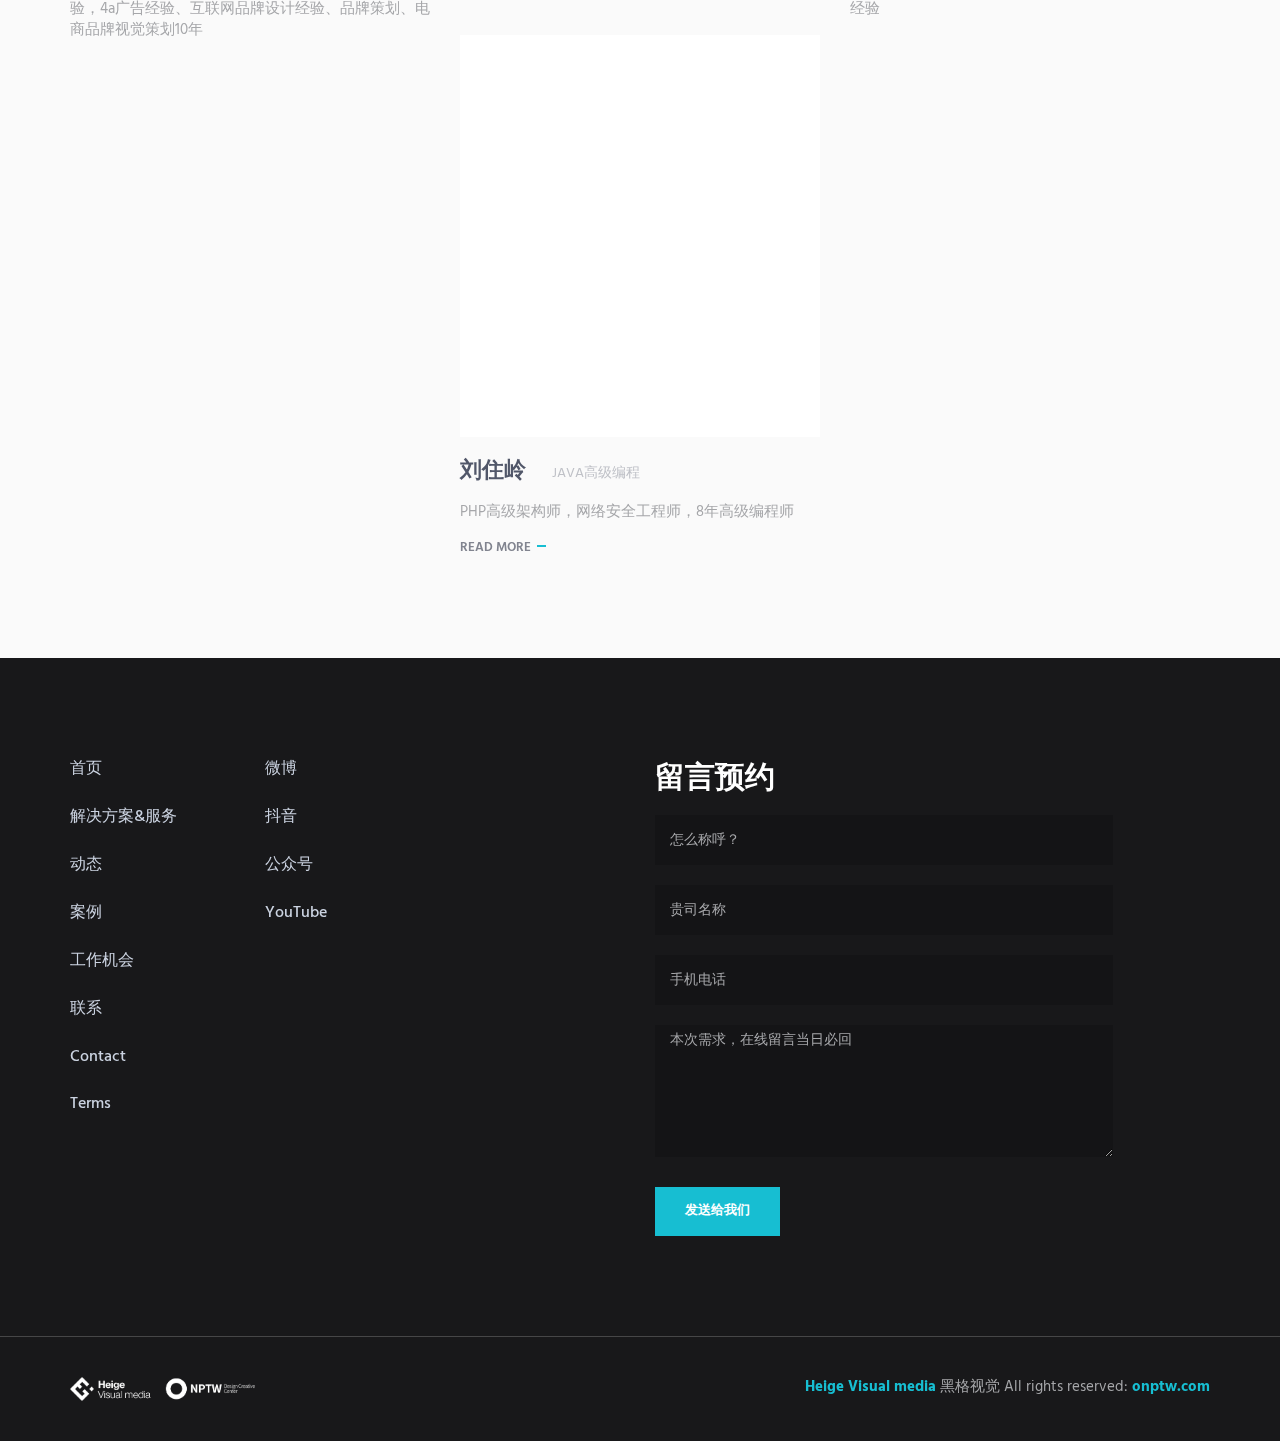
==== commit 6300afa3: "首页、关于我们修改修改" ====
--- a/about.html
+++ b/about.html
@@ -11,376 +11,361 @@
     Premium:        Premium Metronic Admin Theme: http://themeforest.net/item/metronic-responsive-admin-dashboard-template/4021469?ref=keenthemes
 ================================== -->
 <html lang="en" class="no-js">
-<!-- BEGIN HEAD -->
-<head>
-    <meta charset="utf-8"/>
-    <title>Heige 黑格品牌设计公司-专注品牌咨询-vi设计-电商设计-电商品牌设计-包装设计的品牌策划公司</title>
-    <meta name="keywords" content="品牌设计,品牌战略咨询,品牌策划,营销策划,vi设计,设计公司,包装设计,ip吉祥物设计, logo设计,电商设计,空间设计">
-    <meta name="description" content="长沙黑格品牌设计公司由业内知名总监合力智建,15年专注品牌策划、品牌设计、vi设计、logo设计、包装设计及品牌空间设计等品牌战略咨询的全案策划公司">
-    <meta name="location" content="province=湖南;city=长沙">
-    <meta name="location" content="province=北京;city=北京">
-    <meta name="location" content="province=广州;city=广州">
-    <meta http-equiv="X-UA-Compatible" content="IE=edge">
-    <meta content="width=device-width, initial-scale=1" name="viewport"/>
-    <meta content="" name="description"/>
-    <meta content="" name="author"/>
-
-    <!-- GLOBAL MANDATORY STYLES -->
-    <link href="http://fonts.googleapis.com/css?family=Hind:300,400,500,600,700" rel="stylesheet" type="text/css">
-    <link href="vendor/simple-line-icons/simple-line-icons.min.css" rel="stylesheet" type="text/css"/>
-    <link href="vendor/bootstrap/css/bootstrap.min.css" rel="stylesheet" type="text/css"/>
-
-    <!-- PAGE LEVEL PLUGIN STYLES -->
-    <link href="css/animate.css" rel="stylesheet">
-    <link href="vendor/swiper/css/swiper.min.css" rel="stylesheet" type="text/css"/>
-
-    <!-- THEME STYLES -->
-    <link href="css/layout.min.css" rel="stylesheet" type="text/css"/>
-
-    <!-- Favicon -->
-    <link rel="shortcut icon" href="favicon.ico"/>
-</head>
-<!-- END HEAD -->
-
-<!-- BODY -->
-<body>
-
-<!--========== HEADER ==========-->
-<header class="header navbar-fixed-top">
-    <!-- Navbar -->
-    <nav class="navbar" role="navigation">
-        <div class="container">
-            <!-- Brand and toggle get grouped for better mobile display -->
-            <div class="menu-container">
-                <button type="button" class="navbar-toggle" data-toggle="collapse" data-target=".nav-collapse">
-                    <span class="sr-only">Toggle navigation</span>
-                    <span class="toggle-icon"></span>
-                </button>
-
-                <!-- Logo -->
-                <div class="logo">
-                    <a class="logo-wrap" href="index.html">
-                        <img class="logo-img logo-img-main" src="img/logo.png" alt="Asentus Logo">
-                        <img class="logo-img logo-img-active" src="img/logo-dark.png" alt="Asentus Logo">
-                    </a>
-                </div>
-                <!-- End Logo -->
-            </div>
-
-            <!-- Collect the nav links, forms, and other content for toggling -->
-            <div class="collapse navbar-collapse nav-collapse">
-                <div class="menu-container">
-                    <ul class="navbar-nav navbar-nav-right">
-                        <li class="nav-item"><a class="nav-item-child nav-item-hover" href="index.html">首页</a></li>
-                        <li class="nav-item"><a class="nav-item-child nav-item-hover" href="pricing.html">解决方案&服务</a>
-                        </li>
-                        <li class="nav-item"><a class="nav-item-child nav-item-hover active" href="about.html">关于我们</a>
-                        </li>
-                        <li class="nav-item"><a class="nav-item-child nav-item-hover" href="products.html">案例</a></li>
-                        <li class="nav-item"><a class="nav-item-child nav-item-hover" href="faq.html">工作机会</a></li>
-                        <li class="nav-item"><a class="nav-item-child nav-item-hover" href="contact.html">联系</a></li>
-                    </ul>
-                </div>
-            </div>
-            <!-- End Navbar Collapse -->
-        </div>
-    </nav>
-    <!-- Navbar -->
-</header>
-<!--========== END HEADER ==========-->
-
-<!--========== PARALLAX ==========-->
-<div class="parallax-window" data-parallax="scroll" data-image-src="img/1920x1080/01.jpg">
-    <div class="parallax-content container">
-        <h1 class="carousel-title">是什麽让我们与众不同</h1>
-        <p>我们是一家提供全面整合服务的公司，整合品牌策略和设计的公司，
-            <br/> 跨足各行各业为全球客户建立专业的
-            <br/>全球品牌发展和整体形象塑造。</p>
-    </div>
-</div>
-<!--========== PARALLAX ==========-->
-
-<!--========== PAGE LAYOUT ==========-->
-<!-- Features -->
-<div class="section-seperator">
-    <div class="content-lg container">
-        <div class="row">
-            <div class="col-sm-4 sm-margin-b-50">
-                <div class="wow fadeInLeft" data-wow-duration=".3" data-wow-delay=".3s">
-                    <h3>丰富的经验</h3>
-                    <p>丰富的国内产业及国内外一线市场知识，14年丰富实际专案执行经验</p>
-
-                </div>
-            </div>
-            <div class="col-sm-4 sm-margin-b-50">
-                <div class="wow fadeInLeft" data-wow-duration=".3" data-wow-delay=".2s">
-                    <h3>专业的能力</h3>
-                    <p>制定策略，打造行业领先的品牌形象和整体呈现，成为全球竞争者中脱颖而出的品牌</p>
-
-                </div>
-            </div>
-            <div class="col-sm-4">
-                <div class="wow fadeInLeft" data-wow-duration=".3" data-wow-delay=".1s">
-                    <h3>量身塑造的方案</h3>
-                    <p>我们能倾听客户的问题并检视诊断，提供适切地服务内容与建议，满足客户的需求</p>
-
-                </div>
-            </div>
-        </div>
-        <!--// end row -->
-    </div>
-</div>
-<!-- End Features -->
-
-<!-- About -->
-<div class="content-lg container">
-    <div class="row margin-b-20">
-        <div class="col-sm-6">
-            <h2>关于我们的</h2>
-        </div>
-    </div>
-    <!--// end row -->
-
-    <div class="row">
-        <div class="col-sm-7 sm-margin-b-50">
-            <div class="margin-b-30">
-                <p>
-                    我们热爱不断突破我们的创意，并感到自豪和兴奋地开发创新的方案来解决複杂的问题。我们热爱我们所做的一切，并为我们这一切感到骄傲，因而使我们投入更多的参与与热情在每一个项目。我们的管理团队各有专才并努力用尽全力的让黑格设计有更惊豔的表现， </p>
-            </div>
-            <p>
-                我们对于愿景是创建一个创新的市场行销部门，提供精准化和智慧化的策略谘询，加上独特出众的设计服务.作为一家提供全方位服务的发展机构，协助客户通过策略发展的各个阶段，包括营行销策略指导、品牌的发展和商业印刷和多媒体设计。
-                坚强实力，在视觉形象的发展我们提供了独特出众的概念加上精准的执行，创造出鼓舞人心的策略和设计的大视野。</p>
-        </div>
-        <div class="col-sm-4 col-sm-offset-1">
-            <img class="img-responsive" src="img/640x380/01.jpg" alt="Our Office">
-        </div>
-    </div>
-    <!--// end row -->
-</div>
-<!-- End About -->
-
-<!-- Service -->
-<div class="bg-color-sky-light" data-auto-height="true">
-    <div class="content-lg container">
-        <div class="row row-space-1 margin-b-2">
-            <div class="col-sm-4 sm-margin-b-2">
-                <div class="wow fadeInLeft" data-wow-duration=".3" data-wow-delay=".3s">
-                    <div class="service" data-height="height">
-                        <div class="service-element">
-                            <i class="service-icon icon-chemistry"></i>
-                        </div>
-                        <div class="service-info">
-                            <h3>品牌标识设计</h3>
-                            <p class="margin-b-5">常年服务国内一线互联网品牌，一线品牌帮验证价值</p>
-                        </div>
-                        <a href="#" class="content-wrapper-link"></a>
-                    </div>
-                </div>
-            </div>
-            <div class="col-sm-4 sm-margin-b-2">
-                <div class="wow fadeInLeft" data-wow-duration=".3" data-wow-delay=".2s">
-                    <div class="service" data-height="height">
-                        <div class="service-element">
-                            <i class="service-icon icon-screen-tablet"></i>
-                        </div>
-                        <div class="service-info">
-                            <h3>品牌新视觉体系塑造</h3>
-                            <p class="margin-b-5">顶层设计思维设计专家，为企业从0到100品牌体系塑造。</p>
-                        </div>
-                        <a href="#" class="content-wrapper-link"></a>
-                    </div>
-                </div>
-            </div>
-            <div class="col-sm-4">
-                <div class="wow fadeInLeft" data-wow-duration=".3" data-wow-delay=".1s">
-                    <div class="service" data-height="height">
-                        <div class="service-element">
-                            <i class="service-icon icon-badge"></i>
-                        </div>
-                        <div class="service-info">
-                            <h3>品牌视觉包装塑造</h3>
-                            <p class="margin-b-5">包装重新定位，差异化提升产品竞争力</p>
-                        </div>
-                        <a href="#" class="content-wrapper-link"></a>
-                    </div>
-                </div>
-            </div>
-        </div>
-        <!--// end row -->
-
-        <div class="row row-space-1">
-            <div class="col-sm-4 sm-margin-b-2">
-                <div class="wow fadeInLeft" data-wow-duration=".3" data-wow-delay=".4s">
-                    <div class="service" data-height="height">
-                        <div class="service-element">
-                            <i class="service-icon icon-notebook"></i>
-                        </div>
-                        <div class="service-info">
-                            <h3>全新媒体动态视觉设计</h3>
-                            <p class="margin-b-5">5G时代来临，新媒体动态品牌视觉设计，专家为你提供解决方案</p>
-                        </div>
-                        <a href="#" class="content-wrapper-link"></a>
-                    </div>
-                </div>
-            </div>
-            <div class="col-sm-4 sm-margin-b-2">
-                <div class="wow fadeInLeft" data-wow-duration=".3" data-wow-delay=".5s">
-                    <div class="service" data-height="height">
-                        <div class="service-element">
-                            <i class="service-icon icon-speedometer"></i>
-                        </div>
-                        <div class="service-info">
-                            <h3>新零售视觉策划及设计</h3>
-                            <p class="margin-b-5">全新设计理念，契合产品顶层思维，塑造视觉锤新零售</p>
-                        </div>
-                        <a href="#" class="content-wrapper-link"></a>
-                    </div>
-                </div>
-            </div>
-            <div class="col-sm-4">
-                <div class="wow fadeInLeft" data-wow-duration=".3" data-wow-delay=".6s">
-                    <div class="service" data-height="height">
-                        <div class="service-element">
-                            <i class="service-icon icon-badge"></i>
-                        </div>
-                        <div class="service-info">
-                            <h3>3D IP形象设计</h3>
-                            <p class="margin-b-5">提高品牌亲和力，增强品牌视觉锤</p>
-                        </div>
-                        <a href="#" class="content-wrapper-link"></a>
-                    </div>
-                </div>
-            </div>
-        </div>
-        <!--// end row -->
-    </div>
-</div>
-<!-- End Service -->
-
-<!-- Testimonials -->
-<div class="content-lg container">
-    <div class="row">
-        <div class="col-sm-9">
-            <h2>Notes From CEO</h2>
-
-            <!-- Swiper Testimonials -->
-            <div class="swiper-slider swiper-testimonials">
-                <!-- Swiper Wrapper -->
-                <div class="swiper-wrapper">
-                    <div class="swiper-slide">
-                        <blockquote class="blockquote">
-                            <div class="margin-b-20">
-                                Lorem ipsum dolor sit amet consectetur adipiscing elit sed tempor incididunt ut laboret
-                                dolore magna aliqua. Ut enim minim veniam exercitation laboris ut siad consequat siad
-                                minim enum esqudiat dolore.
-                            </div>
-                            <div class="margin-b-20">
-                                Lorem ipsum dolor sit amet consectetur adipiscing elit sed tempor incididunt ut laboret
-                                tempor incididunt dolore magna consequat siad minim aliqua.
-                            </div>
-                            <p><span class="fweight-700 color-link">Joh Milner</span>, Metronic Customer</p>
-                        </blockquote>
-                    </div>
-                    <div class="swiper-slide">
-                        <blockquote class="blockquote">
-                            <div class="margin-b-20">
-                                Duis aute irure dolor in reprehenderit in voluptate velit esse cillum dolore eu fugiat
-                                nulla pariatur. Excepteur sint occaecat cupidatat non proident, sunt in culpa qui
-                                officia deserunt mollit anim id est laborum.
-                            </div>
-                            <div class="margin-b-20">
-                                Ut enim ad minim veniam, quis nostrud exercitation ullamco laboris nisi ut aliquip ex ea
-                                commodo consequat.
-                            </div>
-                            <p><span class="fweight-700 color-link">Alex Clarson</span>, Metronic Customer</p>
-                        </blockquote>
-                    </div>
-                </div>
-                <!-- End Swiper Wrapper -->
-
-                <!-- Pagination -->
-                <div class="swiper-testimonials-pagination"></div>
-            </div>
-            <!-- End Swiper Testimonials -->
-        </div>
-    </div>
-    <!--// end row -->
-</div>
-<!-- End Testimonials -->
-
-<!-- Team -->
-<div class="bg-color-sky-light">
-    <div class="content-lg container">
-        <div class="row margin-b-40">
-            <div class="col-sm-6">
-                <h2>专家团队</h2>
-                <p>来自国内13年一线品牌设计经验，3D视觉动效设计专家</p>
-            </div>
-        </div>
-        <!--// end row -->
-
-        <div class="row">
-            <!-- Team -->
-            <div class="col-sm-4 sm-margin-b-50">
-                <div class="bg-color-white margin-b-20">
-                    <div class="wow zoomIn" data-wow-duration=".3" data-wow-delay=".1s">
-                        <img class="img-responsive" src="img/770x860/01.jpg" alt="Team Image">
-                    </div>
-                </div>
-                <h4><a href="#">黑格</a> <span class="text-uppercase margin-l-20">品牌视觉创意专家</span></h4>
-                <p>Lorem ipsum dolor sit amet consectetur adipiscing elit sed tempor incdidunt ut laboret dolor magna ut
-                    consequat siad esqudiat dolor</p>
-                <a class="link" href="#">Read More</a>
-            </div>
-            <!-- End Team -->
-
-            <!-- Team -->
-            <div class="col-sm-4 sm-margin-b-50">
-                <div class="bg-color-white margin-b-20">
-                    <div class="wow zoomIn" data-wow-duration=".3" data-wow-delay=".1s">
-                        <img class="img-responsive" src="img/770x860/02.jpg" alt="Team Image">
-                    </div>
-                </div>
-                <h4><a href="#">赵才基</a> <span class="text-uppercase margin-l-20">3D视觉动效设计专家</span></h4>
-                <p>Lorem ipsum dolor sit amet consectetur adipiscing elit sed tempor incdidunt ut laboret dolor magna ut
-                    consequat siad esqudiat dolor</p>
-                <a class="link" href="#">Read More</a>
-            </div>
-            <!-- End Team -->
-
-            <!-- Team -->
-            <div class="col-sm-4 sm-margin-b-50">
-                <div class="bg-color-white margin-b-20">
-                    <div class="wow zoomIn" data-wow-duration=".3" data-wow-delay=".1s">
-                        <img class="img-responsive" src="img/770x860/03.jpg" alt="Team Image">
-                    </div>
-                </div>
-                <h4><a href="#">唐左</a> <span class="text-uppercase margin-l-20">网络工程师专家</span></h4>
-                <p>Lorem ipsum dolor sit amet consectetur adipiscing elit sed tempor incdidunt ut laboret dolor magna ut
-                    consequat siad esqudiat dolor</p>
-                <a class="link" href="#">Read More</a>
-            </div>
-            <!-- End Team -->
-
-            <!-- Team -->
-            <div class="col-sm-4 sm-margin-b-50">
-                <div class="bg-color-white margin-b-20">
-                    <div class="wow zoomIn" data-wow-duration=".3" data-wow-delay=".1s">
-                        <img class="img-responsive" src="img/770x860/04.jpg" alt="Team Image">
-                    </div>
-                </div>
-                <h4><a href="#">刘住岭</a> <span class="text-uppercase margin-l-20">Java高级编程</span></h4>
-                <p>Lorem ipsum dolor sit amet consectetur adipiscing elit sed tempor incdidunt ut laboret dolor magna ut
-                    consequat siad esqudiat dolor</p>
-                <a class="link" href="#">Read More</a>
-            </div>
-            <!-- End Team -->
-        </div>
-        <!--// end row -->
-    </div>
-</div>
-<!-- End Team -->
-<!--========== END PAGE LAYOUT ==========-->
+    <!-- BEGIN HEAD -->
+    <head>
+        <meta charset="utf-8"/>
+        <title>Heige 黑格品牌设计公司-专注品牌咨询-vi设计-电商设计-电商品牌设计-包装设计的品牌策划公司</title>
+        <meta name="keywords" content="品牌设计,品牌战略咨询,品牌策划,营销策划,vi设计,设计公司,包装设计,ip吉祥物设计, logo设计,电商设计,空间设计">
+        <meta name="description" content="长沙黑格品牌设计公司由业内知名总监合力智建,15年专注品牌策划、品牌设计、vi设计、logo设计、包装设计及品牌空间设计等品牌战略咨询的全案策划公司">
+        <meta name="location" content="province=湖南;city=长沙">
+        <meta name="location" content="province=北京;city=北京">
+        <meta name="location" content="province=广州;city=广州">
+        <meta http-equiv="X-UA-Compatible" content="IE=edge">
+        <meta content="width=device-width, initial-scale=1" name="viewport"/>
+        <meta content="" name="description"/>
+        <meta content="" name="author"/>
+
+        <!-- GLOBAL MANDATORY STYLES -->
+        <link href="http://fonts.googleapis.com/css?family=Hind:300,400,500,600,700" rel="stylesheet" type="text/css">
+        <link href="vendor/simple-line-icons/simple-line-icons.min.css" rel="stylesheet" type="text/css"/>
+        <link href="vendor/bootstrap/css/bootstrap.min.css" rel="stylesheet" type="text/css"/>
+
+        <!-- PAGE LEVEL PLUGIN STYLES -->
+        <link href="css/animate.css" rel="stylesheet">
+        <link href="vendor/swiper/css/swiper.min.css" rel="stylesheet" type="text/css"/>
+
+        <!-- THEME STYLES -->
+        <link href="css/layout.min.css" rel="stylesheet" type="text/css"/>
+
+        <!-- Favicon -->
+        <link rel="shortcut icon" href="favicon.ico"/>
+    </head>
+    <!-- END HEAD -->
+
+    <!-- BODY -->
+    <body>
+
+        <!--========== HEADER ==========-->
+        <header class="header navbar-fixed-top">
+            <!-- Navbar -->
+            <nav class="navbar" role="navigation">
+                <div class="container">
+                    <!-- Brand and toggle get grouped for better mobile display -->
+                    <div class="menu-container">
+                        <button type="button" class="navbar-toggle" data-toggle="collapse" data-target=".nav-collapse">
+                            <span class="sr-only">Toggle navigation</span>
+                            <span class="toggle-icon"></span>
+                        </button>
+
+                        <!-- Logo -->
+                        <div class="logo">
+                            <a class="logo-wrap" href="index.html">
+                                <img class="logo-img logo-img-main" src="img/logo.png" alt="Asentus Logo">
+                                <img class="logo-img logo-img-active" src="img/logo-dark.png" alt="Asentus Logo">
+                            </a>
+                        </div>
+                        <!-- End Logo -->
+                    </div>
+
+                    <!-- Collect the nav links, forms, and other content for toggling -->
+                    <div class="collapse navbar-collapse nav-collapse">
+                        <div class="menu-container">
+                            <ul class="navbar-nav navbar-nav-right">
+                                <li class="nav-item"><a class="nav-item-child nav-item-hover" href="index.html">首页</a></li>
+                                <li class="nav-item"><a class="nav-item-child nav-item-hover" href="pricing.html">解决方案&服务</a></li>
+                                <li class="nav-item"><a class="nav-item-child nav-item-hover active" href="about.html">关于我们</a></li>
+                                <li class="nav-item"><a class="nav-item-child nav-item-hover" href="products.html">案例</a></li>
+                                <li class="nav-item"><a class="nav-item-child nav-item-hover" href="faq.html">工作机会</a></li>
+                                <li class="nav-item"><a class="nav-item-child nav-item-hover" href="contact.html">联系</a></li>
+                            </ul>
+                        </div>
+                    </div>
+                    <!-- End Navbar Collapse -->
+                </div>
+            </nav>
+            <!-- Navbar -->
+        </header>
+        <!--========== END HEADER ==========-->
+
+        <!--========== PARALLAX ==========-->
+        <div class="parallax-window" data-parallax="scroll" data-image-src="img/1920x1080/01.jpg">
+            <div class="parallax-content container">
+                <h1 class="carousel-title">是什麽让我们与众不同</h1>
+                <p>我们是一家提供全面整合服务的公司，整合品牌策略和设计的公司，
+                    <br/> 跨足各行各业为全球客户建立专业的
+                    <br/>全球品牌发展和整体形象塑造。</p>
+            </div>
+        </div>
+        <!--========== PARALLAX ==========-->
+
+        <!--========== PAGE LAYOUT ==========-->
+        <!-- Features -->
+        <div class="section-seperator">
+            <div class="content-lg container">
+                <div class="row">
+                    <div class="col-sm-4 sm-margin-b-50">
+                        <div class="wow fadeInLeft" data-wow-duration=".3" data-wow-delay=".3s">
+                            <h3>丰富的经验</h3>
+                            <p>丰富的国内产业及国内外一线市场知识，14年丰富实际专案执行经验</p>
+
+                        </div>
+                    </div>
+                    <div class="col-sm-4 sm-margin-b-50">
+                        <div class="wow fadeInLeft" data-wow-duration=".3" data-wow-delay=".2s">
+                            <h3>专业的能力</h3>
+                            <p>制定策略，打造行业领先的品牌形象和整体呈现，成为全球竞争者中脱颖而出的品牌</p>
+
+                        </div>
+                    </div>
+                    <div class="col-sm-4">
+                        <div class="wow fadeInLeft" data-wow-duration=".3" data-wow-delay=".1s">
+                            <h3>量身塑造的方案</h3>
+                            <p>我们能倾听客户的问题并检视诊断，提供适切地服务内容与建议，满足客户的需求</p>
+
+                        </div>
+                    </div>
+                </div>
+                <!--// end row -->
+            </div>
+        </div>
+        <!-- End Features -->
+
+        <!-- About -->
+        <div class="content-lg container">
+            <div class="row margin-b-20">
+                <div class="col-sm-6">
+                    <h2>关于我们的</h2>
+                </div>
+            </div>
+            <!--// end row -->
+
+            <div class="row">
+                <div class="col-sm-7 sm-margin-b-50">
+                    <div class="margin-b-30">
+                        <p>我们热爱不断突破我们的创意，并感到自豪和兴奋地开发创新的方案来解决複杂的问题。我们热爱我们所做的一切，并为我们这一切感到骄傲，因而使我们投入更多的参与与热情在每一个项目。我们的管理团队各有专才并努力用尽全力的让黑格设计有更惊豔的表现，    </p>
+                    </div>
+                    <p>我们对于愿景是创建一个创新的市场行销部门，提供精准化和智慧化的策略谘询，加上独特出众的设计服务.作为一家提供全方位服务的发展机构，协助客户通过策略发展的各个阶段，包括营行销策略指导、品牌的发展和商业印刷和多媒体设计。 坚强实力，在视觉形象的发展我们提供了独特出众的概念加上精准的执行，创造出鼓舞人心的策略和设计的大视野。</p>
+                </div>
+                <div class="col-sm-4 col-sm-offset-1">
+                    <img class="img-responsive" src="img/640x380/01.jpg" alt="Our Office">
+                </div>
+            </div>
+            <!--// end row -->
+        </div>
+        <!-- End About -->
+
+        <!-- Service -->
+        <div class="bg-color-sky-light" data-auto-height="true">
+            <div class="content-lg container">
+                <div class="row row-space-1 margin-b-2">
+                    <div class="col-sm-4 sm-margin-b-2">
+                        <div class="wow fadeInLeft" data-wow-duration=".3" data-wow-delay=".3s">
+                            <div class="service" data-height="height">
+                                <div class="service-element">
+                                    <i class="service-icon icon-chemistry"></i>
+                                </div>
+                                <div class="service-info">
+                                    <h3>品牌标识设计</h3>
+                                    <p class="margin-b-5">常年服务国内一线互联网品牌，一线品牌帮验证价值</p>
+                                </div>
+                                <a href="#" class="content-wrapper-link"></a>
+                            </div>
+                        </div>
+                    </div>
+                    <div class="col-sm-4 sm-margin-b-2">
+                        <div class="wow fadeInLeft" data-wow-duration=".3" data-wow-delay=".2s">
+                            <div class="service" data-height="height">
+                                <div class="service-element">
+                                    <i class="service-icon icon-screen-tablet"></i>
+                                </div>
+                                <div class="service-info">
+                                    <h3>品牌新视觉体系塑造</h3>
+                                    <p class="margin-b-5">顶层设计思维设计专家，为企业从0到100品牌体系塑造。</p>
+                                </div>
+                                <a href="#" class="content-wrapper-link"></a>
+                            </div>
+                        </div>
+                    </div>
+                    <div class="col-sm-4">
+                        <div class="wow fadeInLeft" data-wow-duration=".3" data-wow-delay=".1s">
+                            <div class="service" data-height="height">
+                                <div class="service-element">
+                                    <i class="service-icon icon-badge"></i>
+                                </div>
+                                <div class="service-info">
+                                    <h3>品牌视觉包装塑造</h3>
+                                    <p class="margin-b-5">包装重新定位，差异化提升产品竞争力</p>
+                                </div>
+                                <a href="#" class="content-wrapper-link"></a>
+                            </div>
+                        </div>
+                    </div>
+                </div>
+                <!--// end row -->
+
+                <div class="row row-space-1">
+                    <div class="col-sm-4 sm-margin-b-2">
+                        <div class="wow fadeInLeft" data-wow-duration=".3" data-wow-delay=".4s">
+                            <div class="service" data-height="height">
+                                <div class="service-element">
+                                    <i class="service-icon icon-notebook"></i>
+                                </div>
+                                <div class="service-info">
+                                    <h3>全新媒体动态视觉设计</h3>
+                                    <p class="margin-b-5">5G时代来临，新媒体动态品牌视觉设计，专家为你提供解决方案</p>
+                                </div>
+                                <a href="#" class="content-wrapper-link"></a>
+                            </div>
+                        </div>
+                    </div>
+                    <div class="col-sm-4 sm-margin-b-2">
+                        <div class="wow fadeInLeft" data-wow-duration=".3" data-wow-delay=".5s">
+                            <div class="service" data-height="height">
+                                <div class="service-element">
+                                    <i class="service-icon icon-speedometer"></i>
+                                </div>
+                                <div class="service-info">
+                                    <h3>新零售视觉策划及设计</h3>
+                                    <p class="margin-b-5">全新设计理念，契合产品顶层思维，塑造视觉锤新零售</p>
+                                </div>
+                                <a href="#" class="content-wrapper-link"></a>
+                            </div>
+                        </div>
+                    </div>
+                    <div class="col-sm-4">
+                        <div class="wow fadeInLeft" data-wow-duration=".3" data-wow-delay=".6s">
+                            <div class="service" data-height="height">
+                                <div class="service-element">
+                                    <i class="service-icon icon-badge"></i>
+                                </div>
+                                <div class="service-info">
+                                    <h3>3D IP形象设计</h3>
+                                    <p class="margin-b-5">提高品牌亲和力，增强品牌视觉锤</p>
+                                </div>
+                                <a href="#" class="content-wrapper-link"></a>
+                            </div>
+                        </div>
+                    </div>
+                </div>
+                <!--// end row -->
+            </div>
+        </div>
+        <!-- End Service -->
+
+        <!-- Testimonials -->
+        <div class="content-lg container">
+            <div class="row">
+                <div class="col-sm-9">
+                    <h2>Notes From CEO</h2>
+
+                    <!-- Swiper Testimonials -->
+                    <div class="swiper-slider swiper-testimonials">
+                        <!-- Swiper Wrapper -->
+                        <div class="swiper-wrapper">
+                            <div class="swiper-slide">
+                                <blockquote class="blockquote">
+                                    <div class="margin-b-20">
+                                        Lorem ipsum dolor sit amet consectetur adipiscing elit sed tempor incididunt ut laboret dolore magna aliqua. Ut enim minim veniam exercitation laboris ut siad consequat siad minim enum esqudiat dolore.
+                                    </div>
+                                    <div class="margin-b-20">
+                                        Lorem ipsum dolor sit amet consectetur adipiscing elit sed tempor incididunt ut laboret tempor incididunt dolore magna consequat siad minim aliqua.
+                                    </div>
+                                    <p><span class="fweight-700 color-link">Joh Milner</span>, Metronic Customer</p>
+                                </blockquote>
+                            </div>
+                            <div class="swiper-slide">
+                                <blockquote class="blockquote">
+                                    <div class="margin-b-20">
+                                        Duis aute irure dolor in reprehenderit in voluptate velit esse cillum dolore eu fugiat nulla pariatur. Excepteur sint occaecat cupidatat non proident, sunt in culpa qui officia deserunt mollit anim id est laborum.
+                                    </div>
+                                    <div class="margin-b-20">
+                                        Ut enim ad minim veniam, quis nostrud exercitation ullamco laboris nisi ut aliquip ex ea commodo consequat.
+                                    </div>
+                                    <p><span class="fweight-700 color-link">Alex Clarson</span>, Metronic Customer</p>
+                                </blockquote>
+                            </div>
+                        </div>
+                        <!-- End Swiper Wrapper -->
+
+                        <!-- Pagination -->
+                        <div class="swiper-testimonials-pagination"></div>
+                    </div>
+                    <!-- End Swiper Testimonials -->
+                </div>
+            </div>
+            <!--// end row -->
+        </div>
+        <!-- End Testimonials -->
+
+        <!-- Team -->
+       <div class="bg-color-sky-light">
+            <div class="content-lg container">
+                <div class="row margin-b-40">
+                    <div class="col-sm-6">
+                        <h2>专家团队</h2>
+                        <p>来自国内13年一线品牌设计经验，3D视觉动效设计专家</p>
+                    </div>
+                </div>
+                <!--// end row -->
+
+                <div class="row">
+                    <!-- Team -->
+                    <div class="col-sm-4 sm-margin-b-50">
+                        <div class="bg-color-white margin-b-20">
+                            <div class="wow zoomIn" data-wow-duration=".3" data-wow-delay=".1s">
+                                <img class="img-responsive" src="img/770x860/01.jpg" alt="Team Image">
+                            </div>
+                        </div>
+                        <h4><a href="#">黑格</a> <span class="text-uppercase margin-l-20">品牌视觉创意专家</span></h4>
+                        <p>专注品牌视觉设计10年专家，丰富的一线品牌设计经验，4a广告经验、互联网品牌设计经验、品牌策划、电商品牌视觉策划10年</p>
+
+                    </div>
+                    <!-- End Team -->
+
+                    <!-- Team -->
+                    <div class="col-sm-4 sm-margin-b-50">
+                        <div class="bg-color-white margin-b-20">
+                            <div class="wow zoomIn" data-wow-duration=".3" data-wow-delay=".1s">
+                                <img class="img-responsive" src="img/770x860/02.jpg" alt="Team Image">
+                            </div>
+                        </div>
+                        <h4><a href="#">赵才基</a> <span class="text-uppercase margin-l-20">3D视觉动效设计专家</span></h4>
+                        <p>3d动态视觉专家，8年3d视觉动效经验，视觉动效专家</p>
+
+                    </div>
+                    <!-- End Team -->
+
+                    <!-- Team -->
+                    <div class="col-sm-4 sm-margin-b-50">
+                        <div class="bg-color-white margin-b-20">
+                            <div class="wow zoomIn" data-wow-duration=".3" data-wow-delay=".1s">
+                                <img class="img-responsive" src="img/770x860/03.jpg" alt="Team Image">
+                            </div>
+                        </div>
+                        <h4><a href="#">唐左</a> <span class="text-uppercase margin-l-20">网络工程师专家</span></h4>
+                        <p>全能型网络工程师，拥有国内顶尖9年的互动技术开发经验</p>
+
+                    </div>
+                    <!-- End Team -->
+
+                    <!-- Team -->
+                    <div class="col-sm-4 sm-margin-b-50">
+                        <div class="bg-color-white margin-b-20">
+                            <div class="wow zoomIn" data-wow-duration=".3" data-wow-delay=".1s">
+                                <img class="img-responsive" src="img/770x860/04.jpg" alt="Team Image">
+                            </div>
+                        </div>
+                        <h4><a href="#">刘住岭</a> <span class="text-uppercase margin-l-20">Java高级编程</span></h4>
+                        <p>PHP高级架构师，网络安全工程师，8年高级编程师</p>
+                        <a class="link" href="#">Read More</a>
+                    </div>
+                    <!-- End Team -->
+                </div>
+                <!--// end row -->
+            </div>
+        </div>
+        <!-- End Team -->
+        <!--========== END PAGE LAYOUT ==========-->
 
 <!--========== FOOTER ==========-->
 <footer class="footer">
@@ -474,8 +459,8 @@
 <script src="js/layout.min.js" type="text/javascript"></script>
 <script src="js/components/swiper.min.js" type="text/javascript"></script>
 <script src="js/components/wow.min.js" type="text/javascript"></script>
-<script src="js/components/jquery-html5Validate-min.js" type="text/javascript"></script>
-<script src="js/script/comment-record.js" type="text/javascript"></script>
+<!--<script src="js/components/jquery-html5Validate-min.js" type="text/javascript"></script>-->
+<!--<script src="js/script/comment-record.js" type="text/javascript"></script>-->
 </body>
 <!-- END BODY -->
 </html>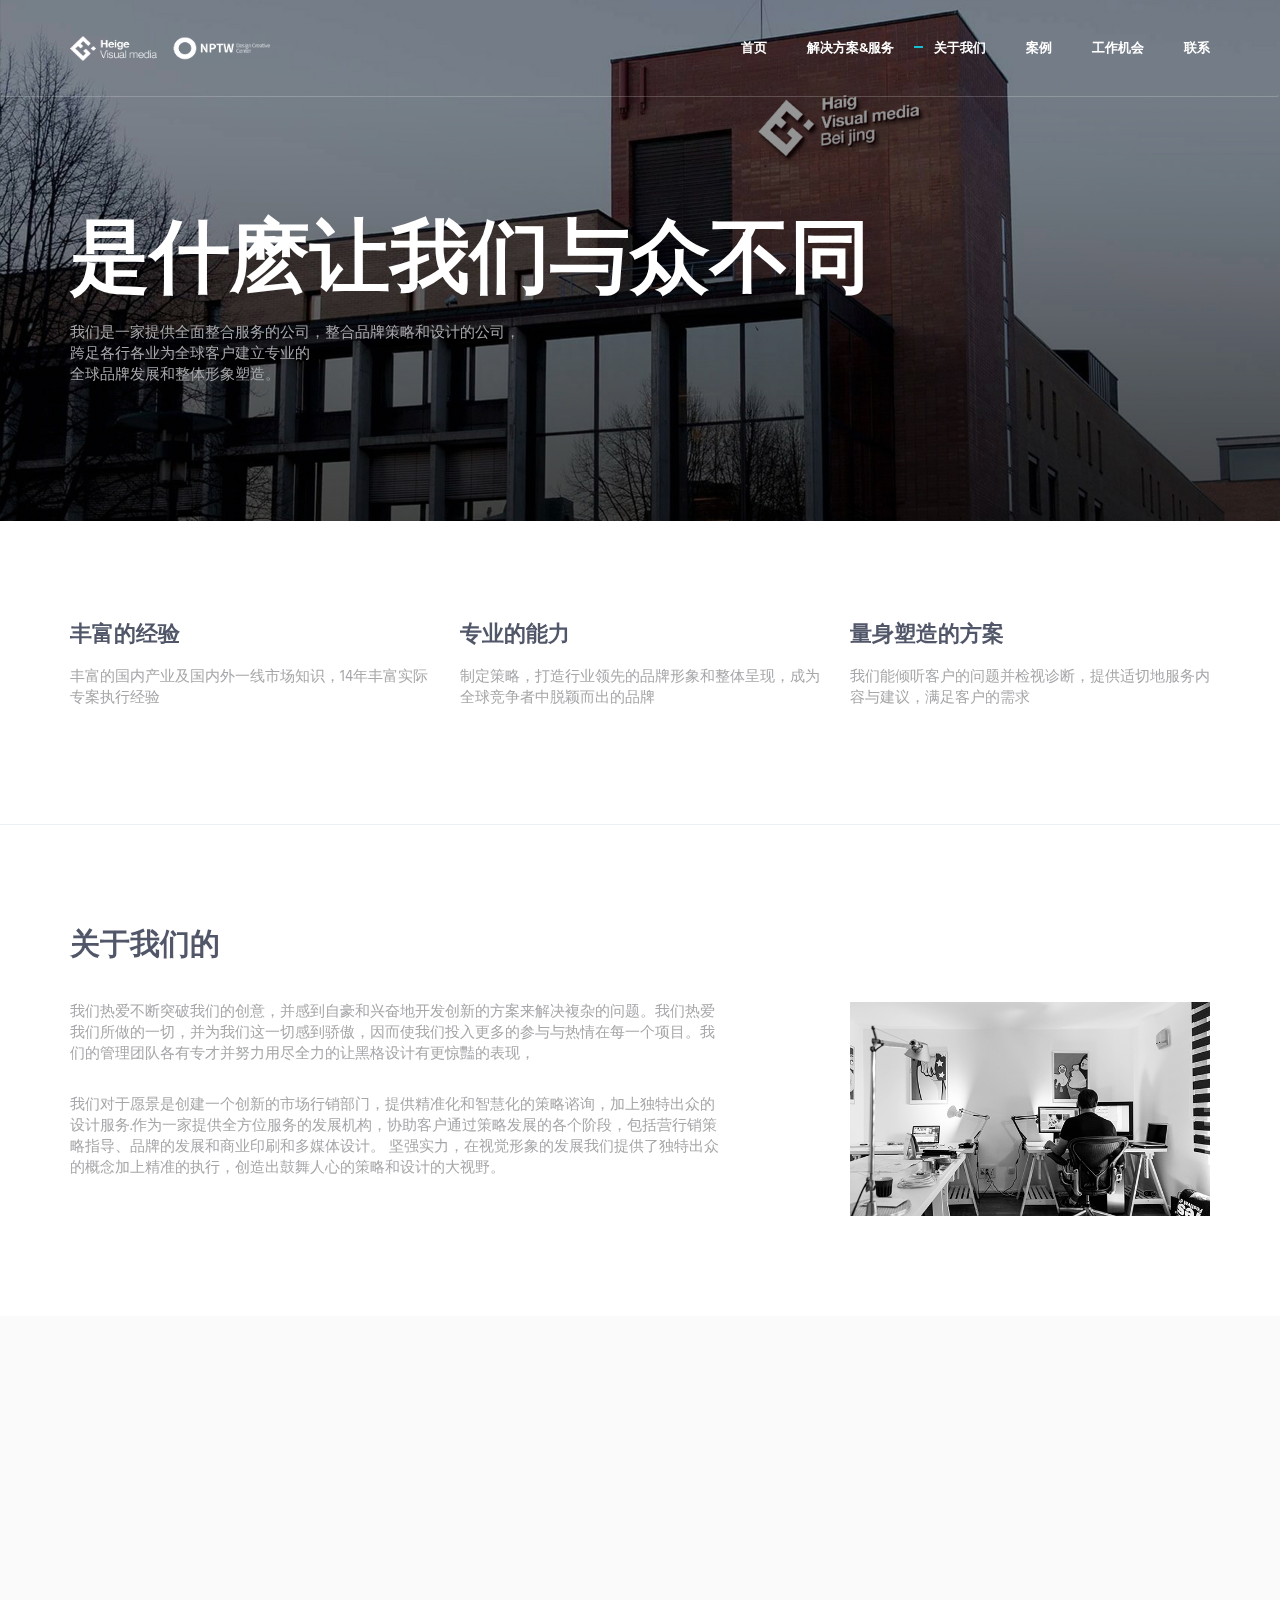
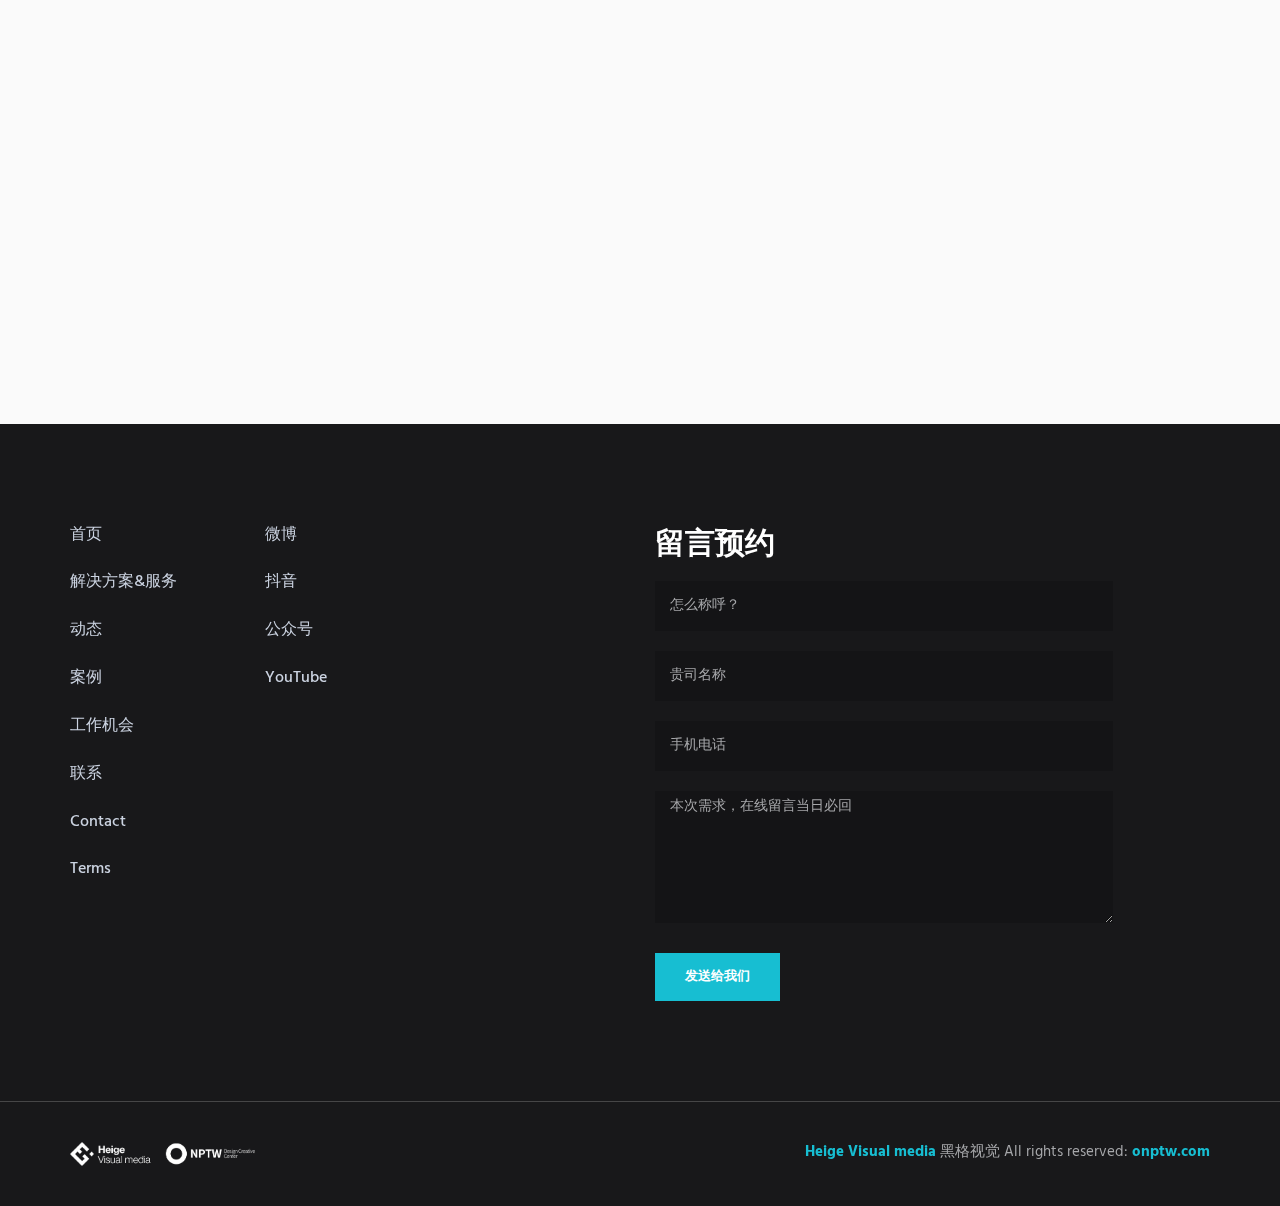
==== commit 9dc49c76: "代码修改提交" ====
--- a/about.html
+++ b/about.html
@@ -25,6 +25,16 @@
         <meta content="" name="description"/>
         <meta content="" name="author"/>
 
+        <script>
+            var _hmt = _hmt || [];
+            (function() {
+                var hm = document.createElement("script");
+                hm.src = "https://hm.baidu.com/hm.js?8293638ad96b0be13eaa8f1610755def";
+                var s = document.getElementsByTagName("script")[0];
+                s.parentNode.insertBefore(hm, s);
+            })();
+        </script>
+
         <!-- GLOBAL MANDATORY STYLES -->
         <link href="http://fonts.googleapis.com/css?family=Hind:300,400,500,600,700" rel="stylesheet" type="text/css">
         <link href="vendor/simple-line-icons/simple-line-icons.min.css" rel="stylesheet" type="text/css"/>
@@ -252,120 +262,6 @@
         </div>
         <!-- End Service -->
 
-        <!-- Testimonials -->
-        <div class="content-lg container">
-            <div class="row">
-                <div class="col-sm-9">
-                    <h2>Notes From CEO</h2>
-
-                    <!-- Swiper Testimonials -->
-                    <div class="swiper-slider swiper-testimonials">
-                        <!-- Swiper Wrapper -->
-                        <div class="swiper-wrapper">
-                            <div class="swiper-slide">
-                                <blockquote class="blockquote">
-                                    <div class="margin-b-20">
-                                        Lorem ipsum dolor sit amet consectetur adipiscing elit sed tempor incididunt ut laboret dolore magna aliqua. Ut enim minim veniam exercitation laboris ut siad consequat siad minim enum esqudiat dolore.
-                                    </div>
-                                    <div class="margin-b-20">
-                                        Lorem ipsum dolor sit amet consectetur adipiscing elit sed tempor incididunt ut laboret tempor incididunt dolore magna consequat siad minim aliqua.
-                                    </div>
-                                    <p><span class="fweight-700 color-link">Joh Milner</span>, Metronic Customer</p>
-                                </blockquote>
-                            </div>
-                            <div class="swiper-slide">
-                                <blockquote class="blockquote">
-                                    <div class="margin-b-20">
-                                        Duis aute irure dolor in reprehenderit in voluptate velit esse cillum dolore eu fugiat nulla pariatur. Excepteur sint occaecat cupidatat non proident, sunt in culpa qui officia deserunt mollit anim id est laborum.
-                                    </div>
-                                    <div class="margin-b-20">
-                                        Ut enim ad minim veniam, quis nostrud exercitation ullamco laboris nisi ut aliquip ex ea commodo consequat.
-                                    </div>
-                                    <p><span class="fweight-700 color-link">Alex Clarson</span>, Metronic Customer</p>
-                                </blockquote>
-                            </div>
-                        </div>
-                        <!-- End Swiper Wrapper -->
-
-                        <!-- Pagination -->
-                        <div class="swiper-testimonials-pagination"></div>
-                    </div>
-                    <!-- End Swiper Testimonials -->
-                </div>
-            </div>
-            <!--// end row -->
-        </div>
-        <!-- End Testimonials -->
-
-        <!-- Team -->
-       <div class="bg-color-sky-light">
-            <div class="content-lg container">
-                <div class="row margin-b-40">
-                    <div class="col-sm-6">
-                        <h2>专家团队</h2>
-                        <p>来自国内13年一线品牌设计经验，3D视觉动效设计专家</p>
-                    </div>
-                </div>
-                <!--// end row -->
-
-                <div class="row">
-                    <!-- Team -->
-                    <div class="col-sm-4 sm-margin-b-50">
-                        <div class="bg-color-white margin-b-20">
-                            <div class="wow zoomIn" data-wow-duration=".3" data-wow-delay=".1s">
-                                <img class="img-responsive" src="img/770x860/01.jpg" alt="Team Image">
-                            </div>
-                        </div>
-                        <h4><a href="#">黑格</a> <span class="text-uppercase margin-l-20">品牌视觉创意专家</span></h4>
-                        <p>专注品牌视觉设计10年专家，丰富的一线品牌设计经验，4a广告经验、互联网品牌设计经验、品牌策划、电商品牌视觉策划10年</p>
-
-                    </div>
-                    <!-- End Team -->
-
-                    <!-- Team -->
-                    <div class="col-sm-4 sm-margin-b-50">
-                        <div class="bg-color-white margin-b-20">
-                            <div class="wow zoomIn" data-wow-duration=".3" data-wow-delay=".1s">
-                                <img class="img-responsive" src="img/770x860/02.jpg" alt="Team Image">
-                            </div>
-                        </div>
-                        <h4><a href="#">赵才基</a> <span class="text-uppercase margin-l-20">3D视觉动效设计专家</span></h4>
-                        <p>3d动态视觉专家，8年3d视觉动效经验，视觉动效专家</p>
-
-                    </div>
-                    <!-- End Team -->
-
-                    <!-- Team -->
-                    <div class="col-sm-4 sm-margin-b-50">
-                        <div class="bg-color-white margin-b-20">
-                            <div class="wow zoomIn" data-wow-duration=".3" data-wow-delay=".1s">
-                                <img class="img-responsive" src="img/770x860/03.jpg" alt="Team Image">
-                            </div>
-                        </div>
-                        <h4><a href="#">唐左</a> <span class="text-uppercase margin-l-20">网络工程师专家</span></h4>
-                        <p>全能型网络工程师，拥有国内顶尖9年的互动技术开发经验</p>
-
-                    </div>
-                    <!-- End Team -->
-
-                    <!-- Team -->
-                    <div class="col-sm-4 sm-margin-b-50">
-                        <div class="bg-color-white margin-b-20">
-                            <div class="wow zoomIn" data-wow-duration=".3" data-wow-delay=".1s">
-                                <img class="img-responsive" src="img/770x860/04.jpg" alt="Team Image">
-                            </div>
-                        </div>
-                        <h4><a href="#">刘住岭</a> <span class="text-uppercase margin-l-20">Java高级编程</span></h4>
-                        <p>PHP高级架构师，网络安全工程师，8年高级编程师</p>
-                        <a class="link" href="#">Read More</a>
-                    </div>
-                    <!-- End Team -->
-                </div>
-                <!--// end row -->
-            </div>
-        </div>
-        <!-- End Team -->
-        <!--========== END PAGE LAYOUT ==========-->
 
 <!--========== FOOTER ==========-->
 <footer class="footer">
@@ -459,8 +355,8 @@
 <script src="js/layout.min.js" type="text/javascript"></script>
 <script src="js/components/swiper.min.js" type="text/javascript"></script>
 <script src="js/components/wow.min.js" type="text/javascript"></script>
-<!--<script src="js/components/jquery-html5Validate-min.js" type="text/javascript"></script>-->
-<!--<script src="js/script/comment-record.js" type="text/javascript"></script>-->
+<script src="js/components/jquery-html5Validate-min.js" type="text/javascript"></script>
+<script src="js/script/comment-record.js" type="text/javascript"></script>
 </body>
 <!-- END BODY -->
 </html>